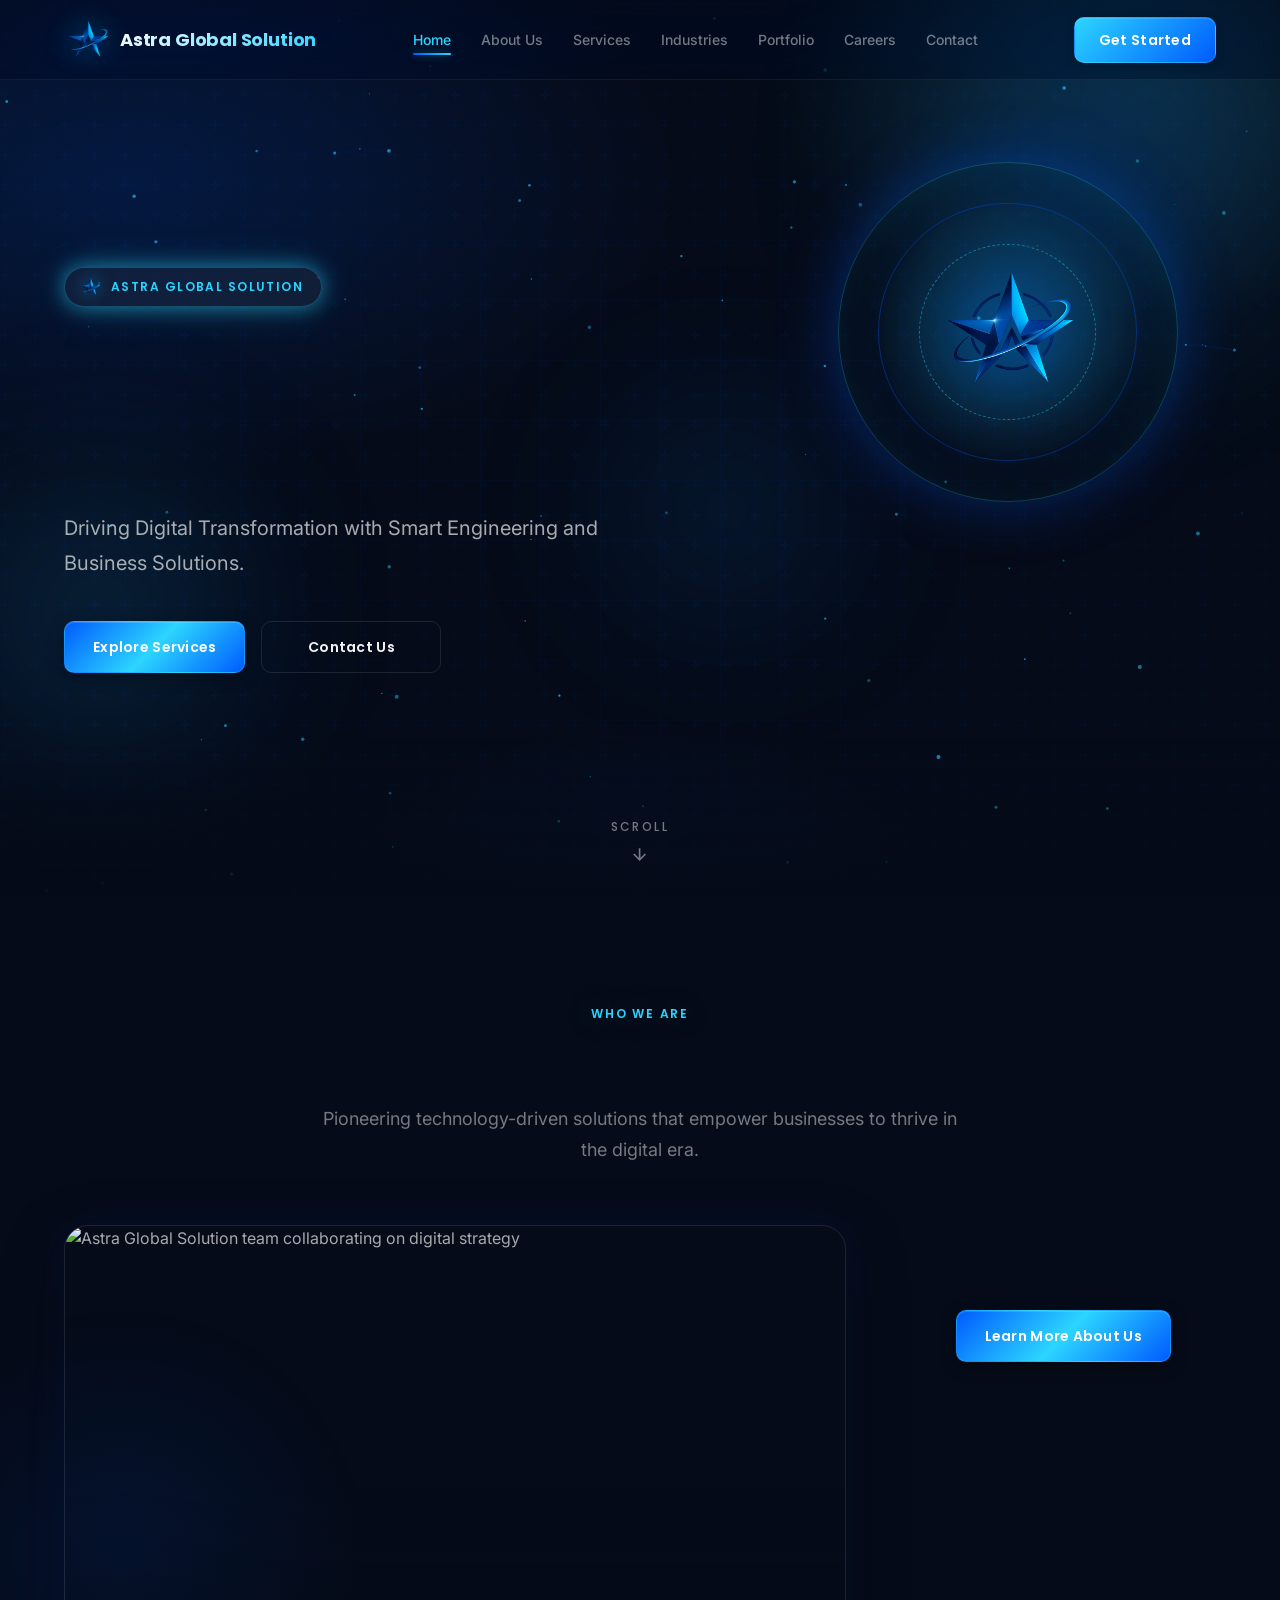
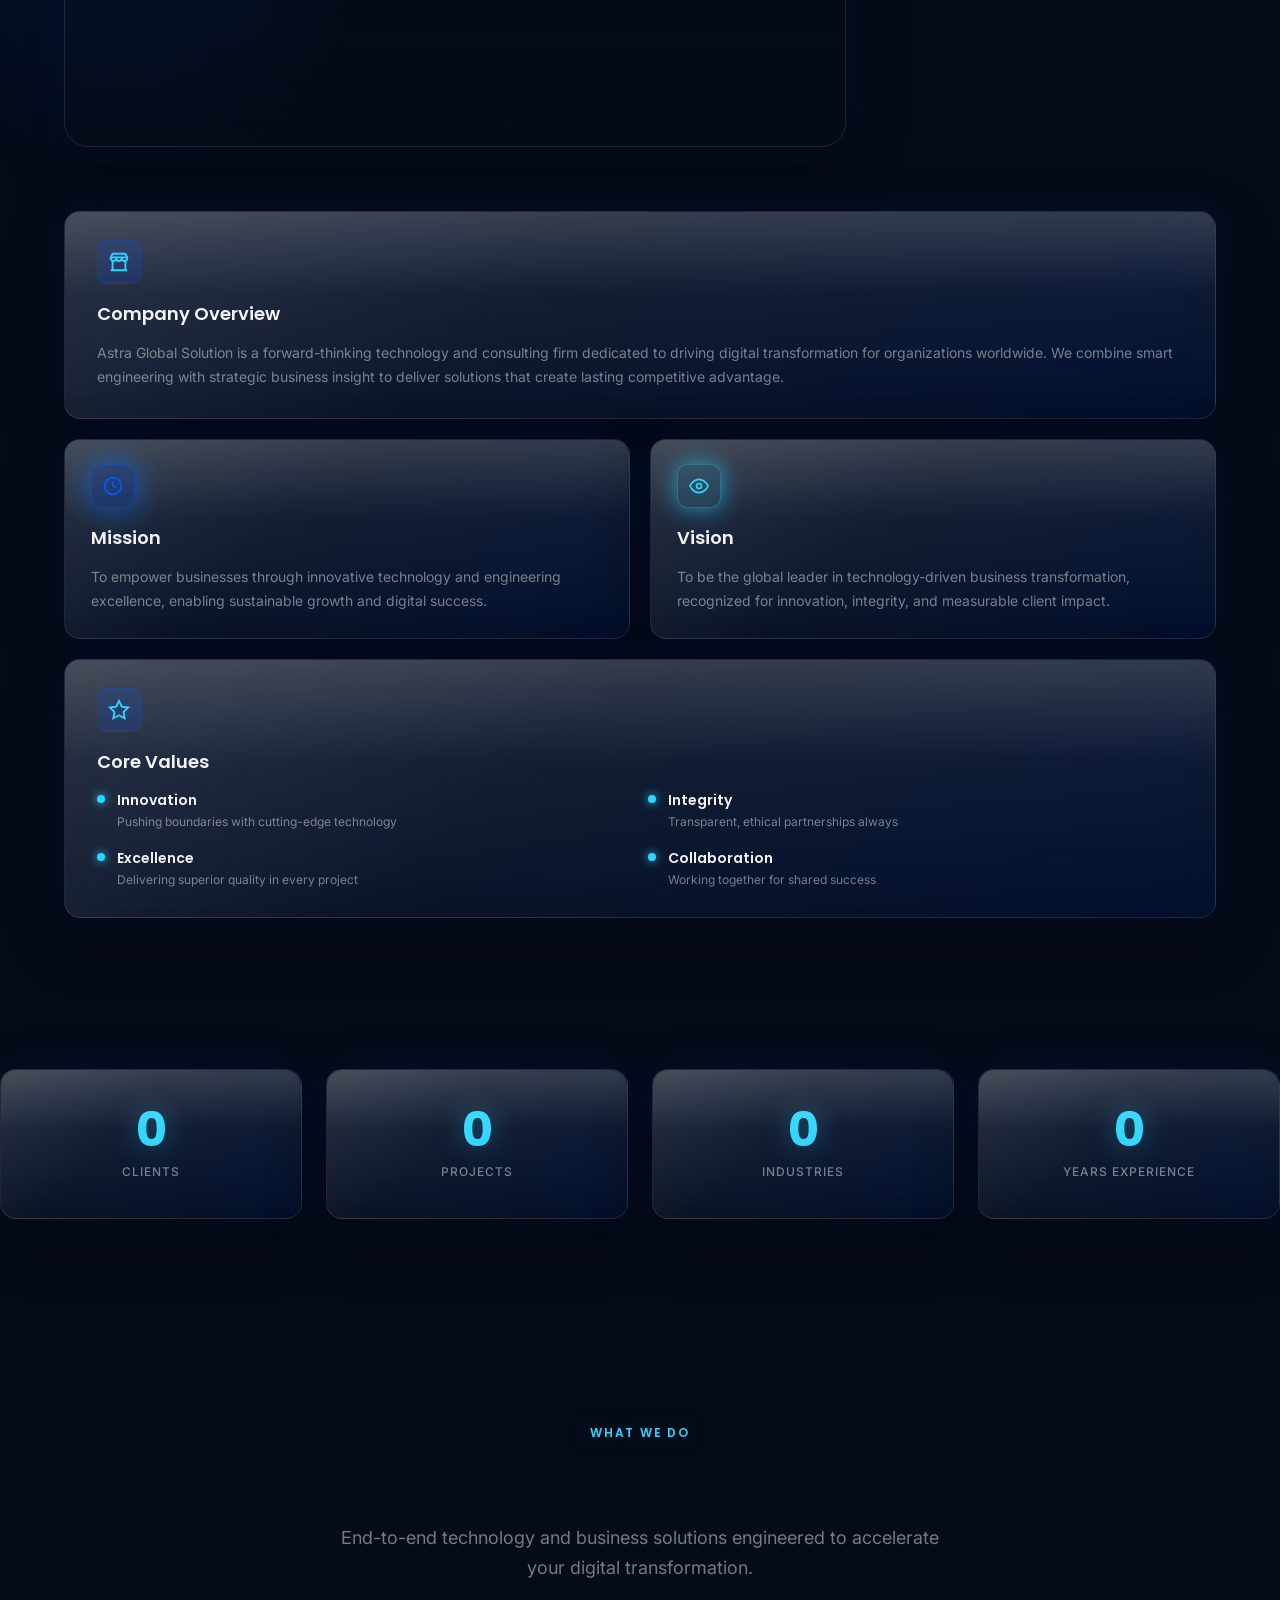
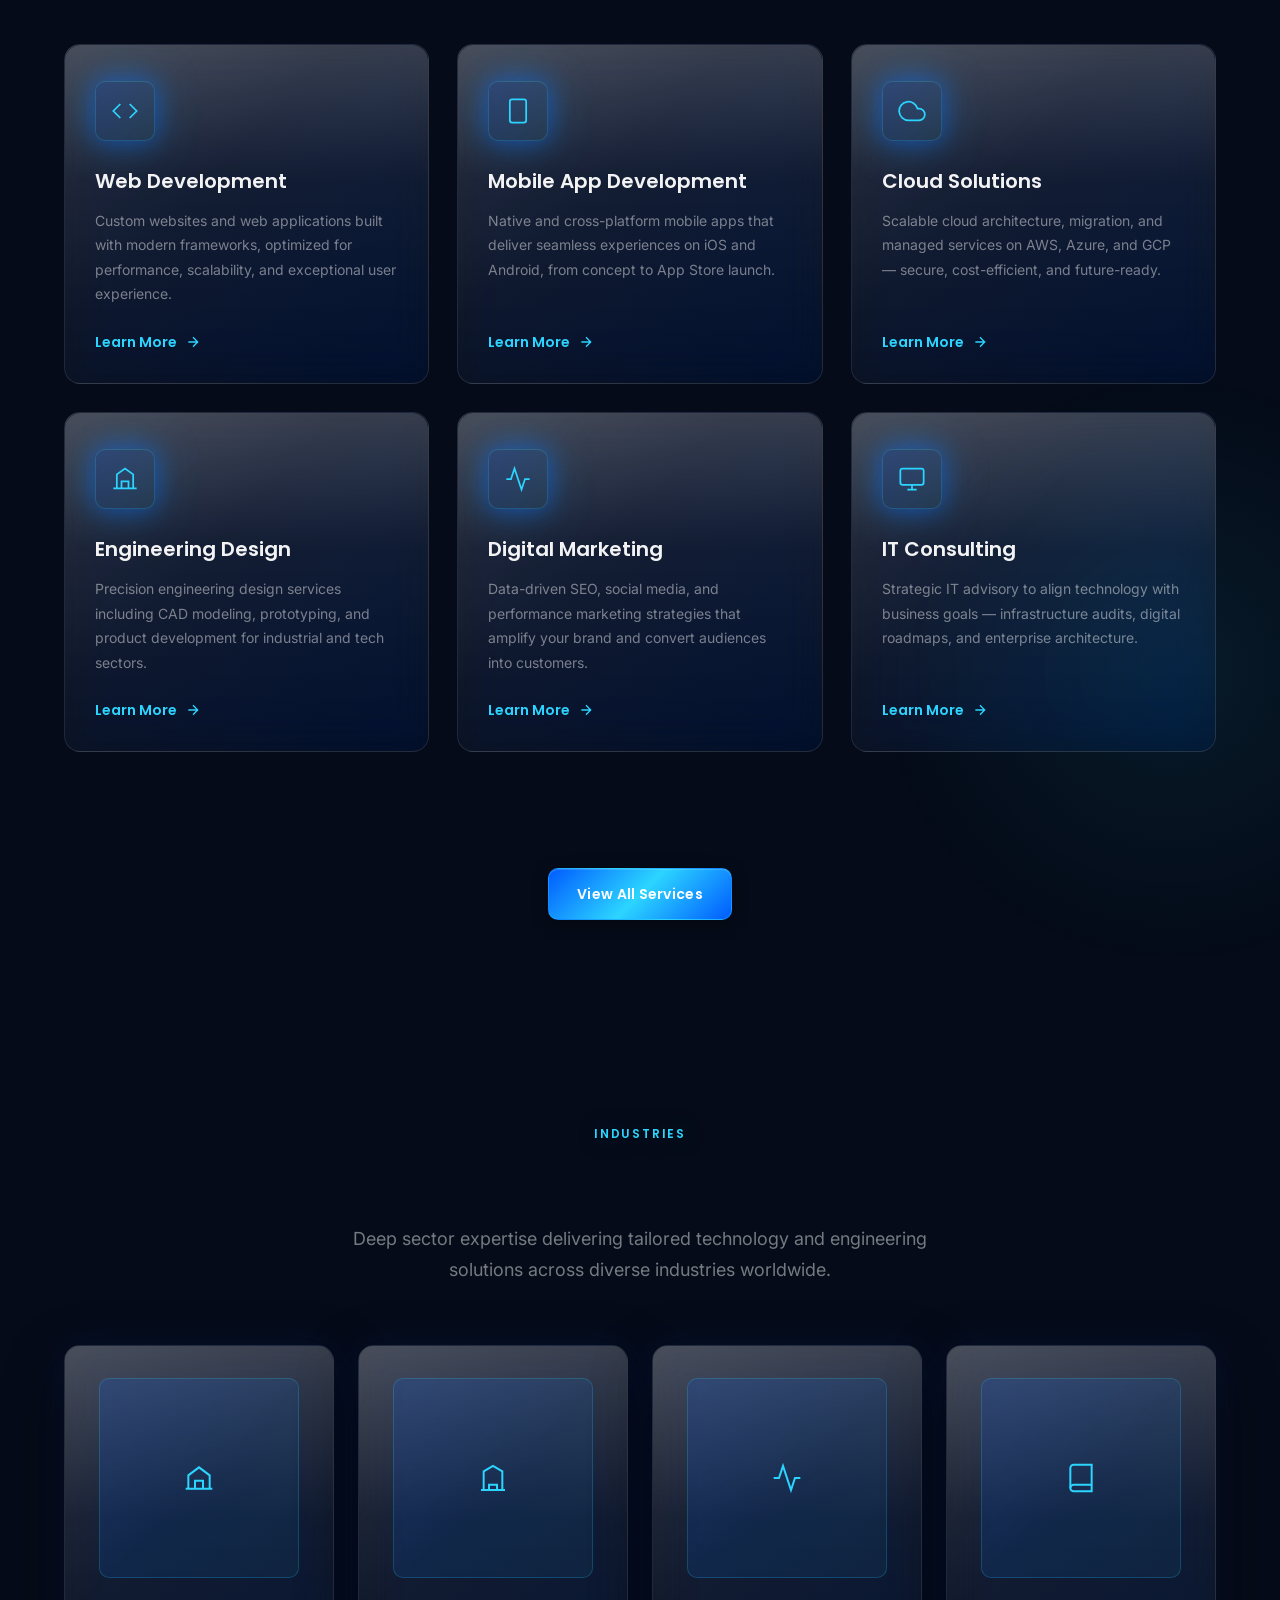
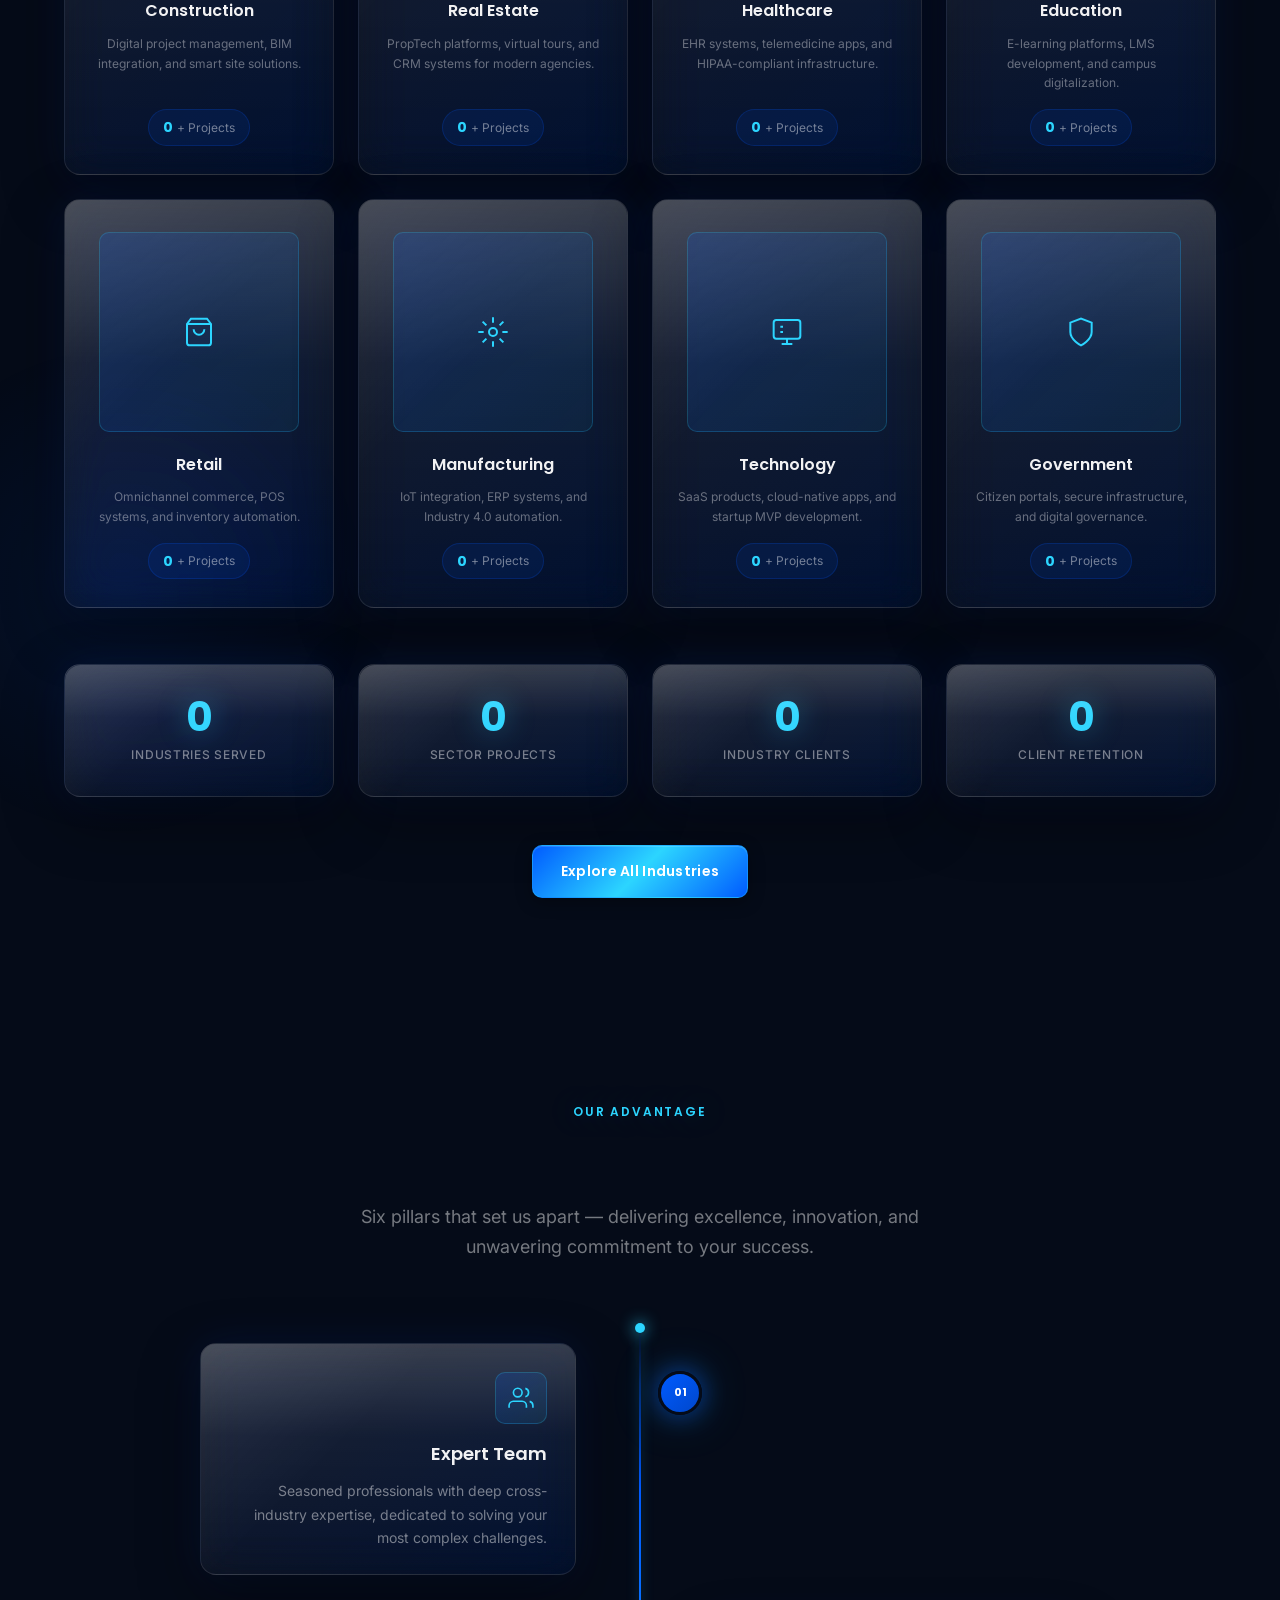
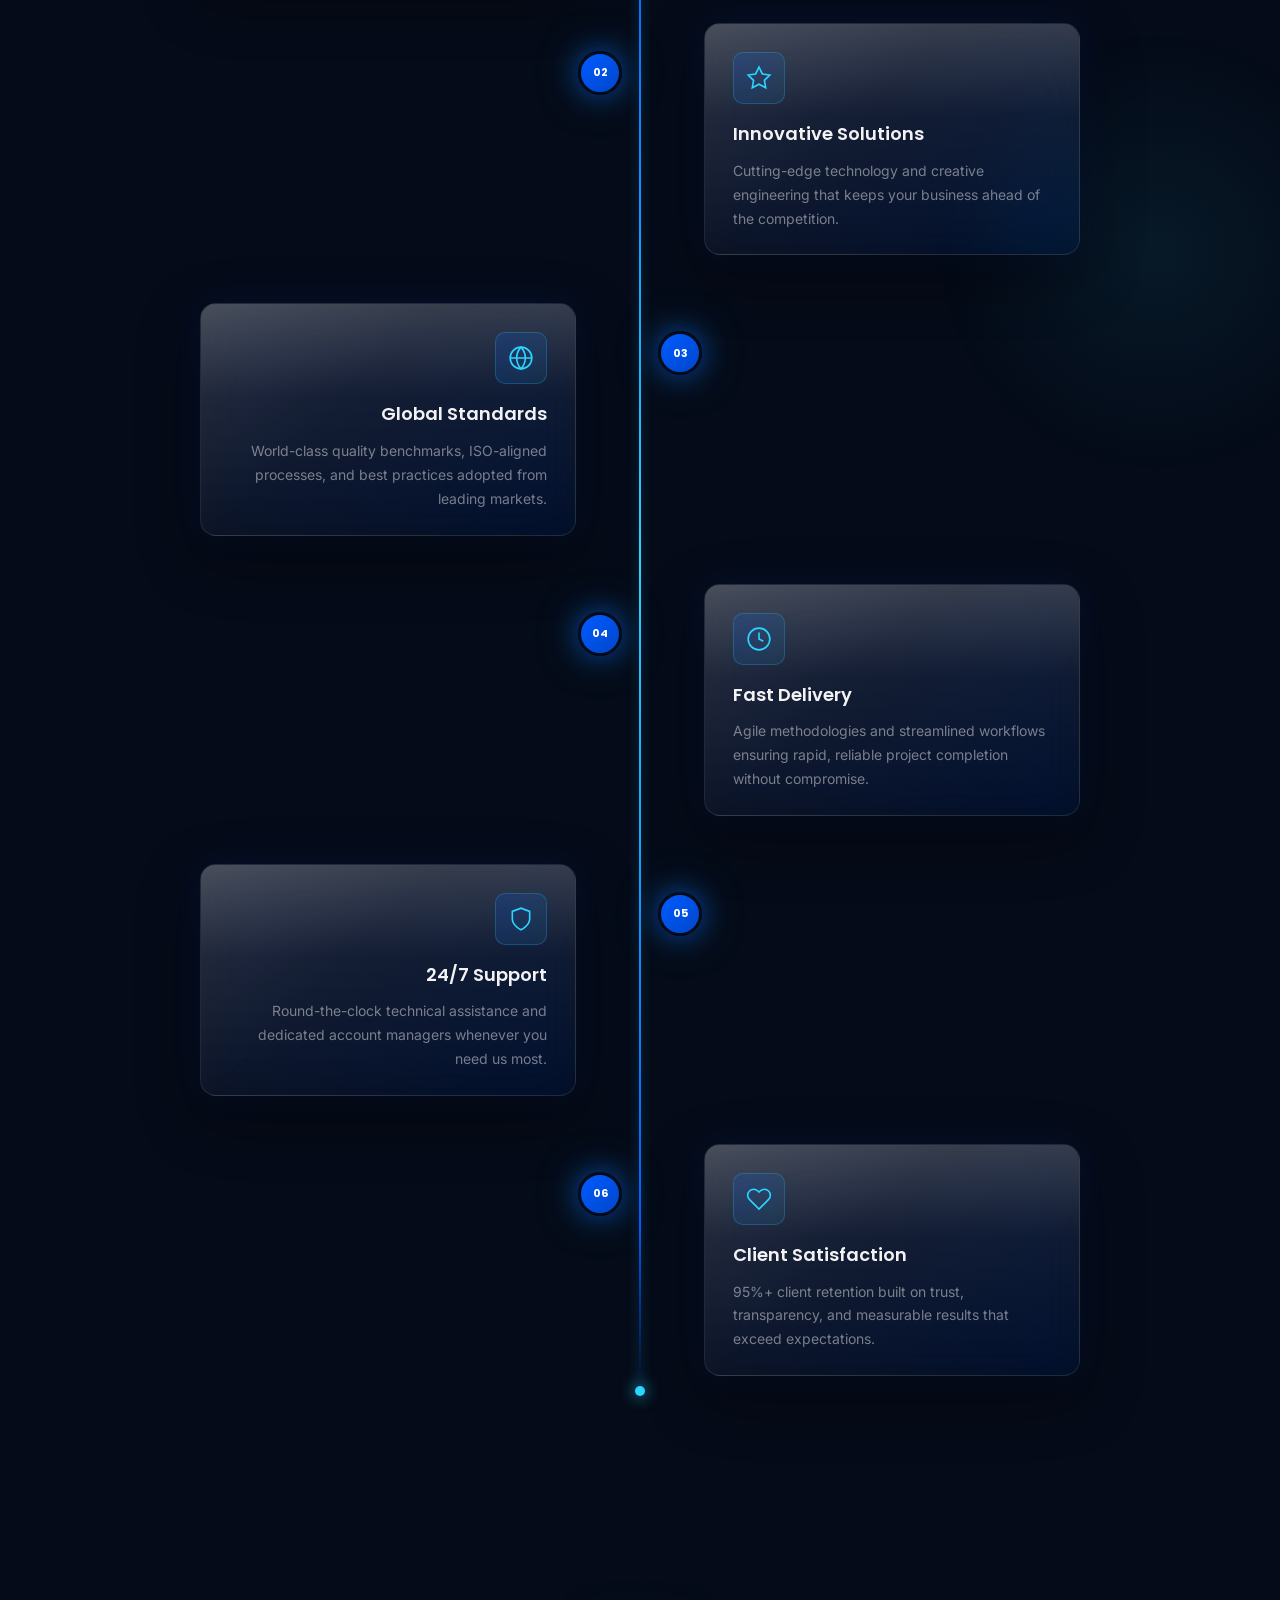
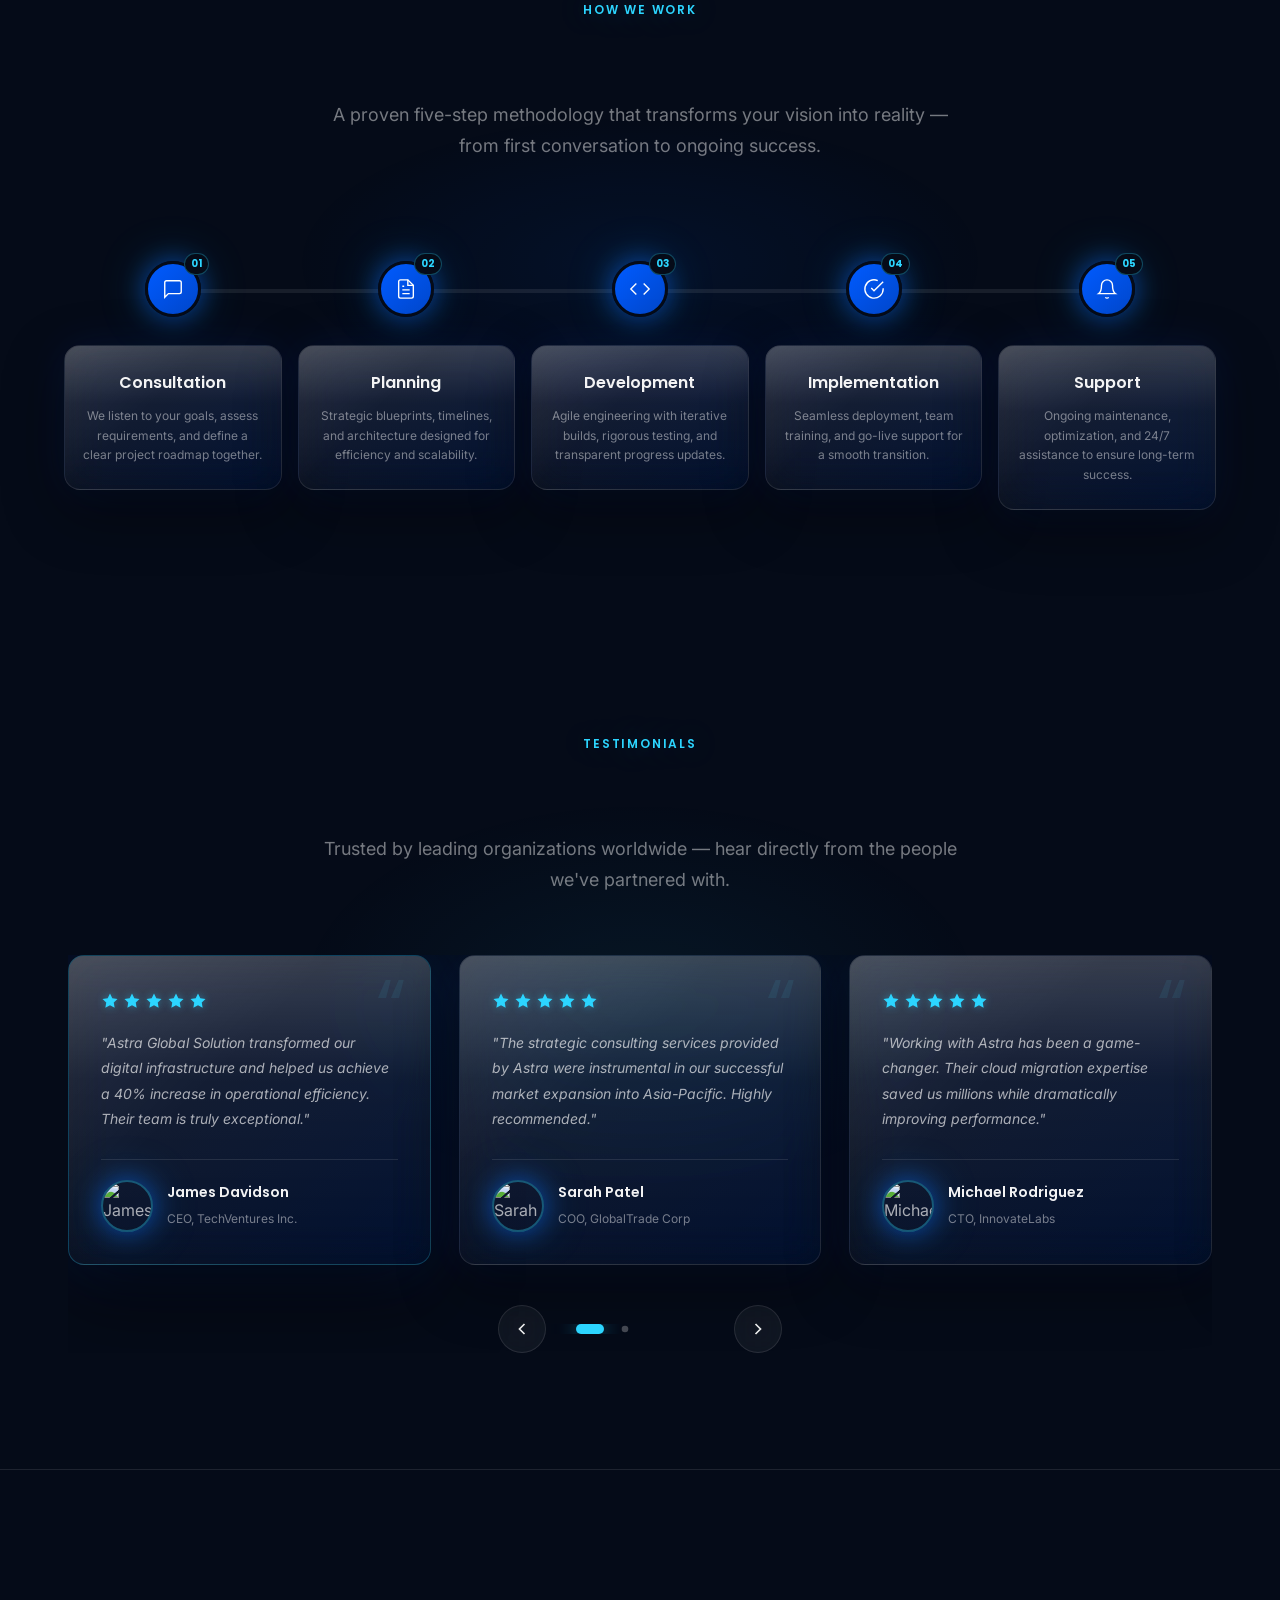
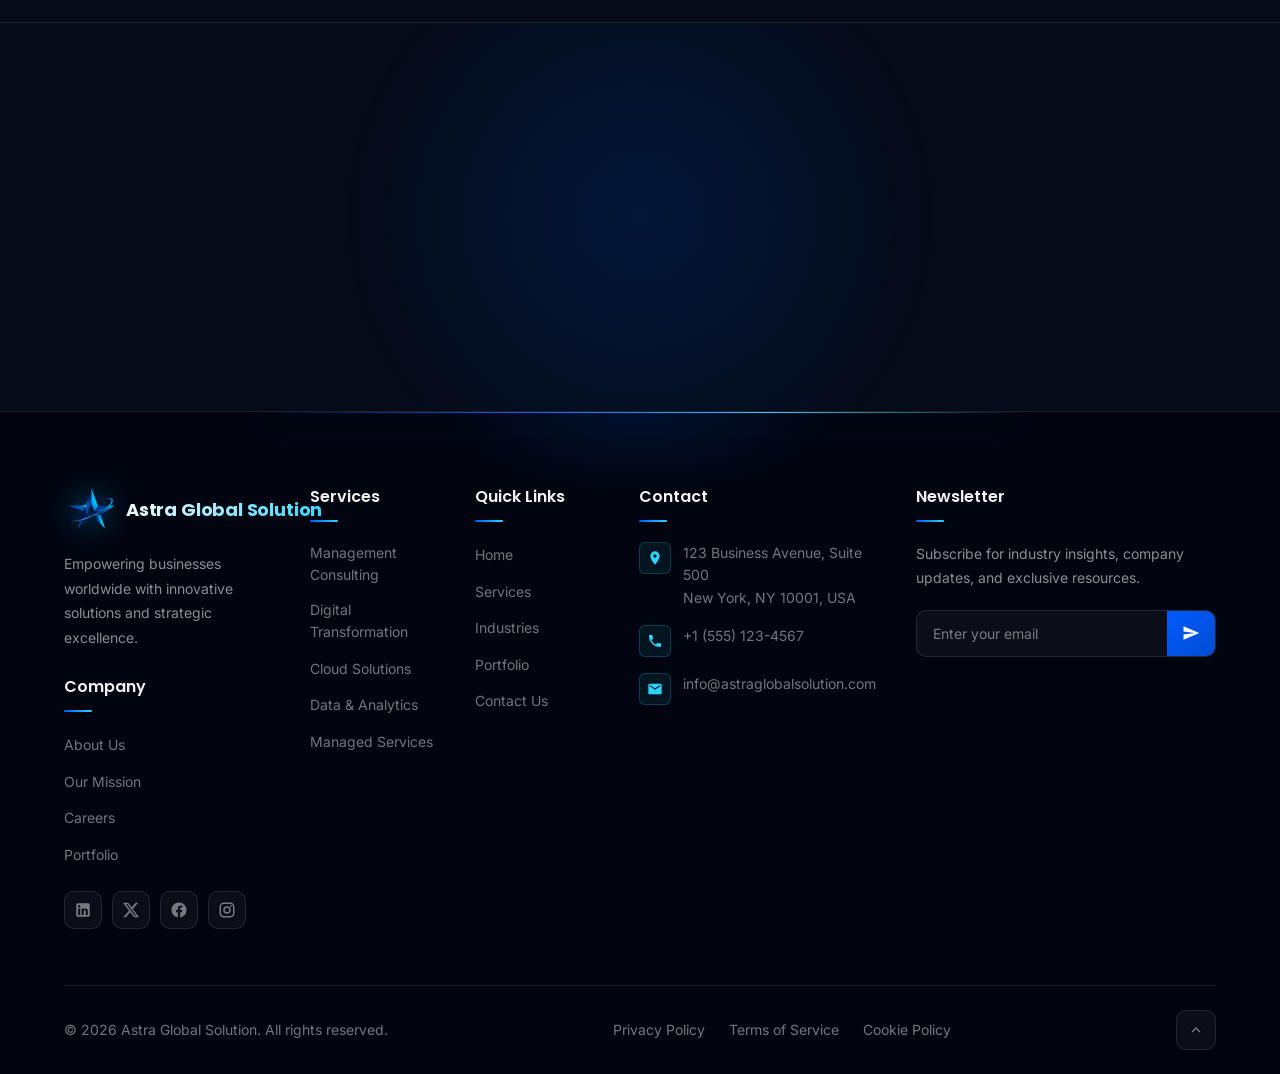
==== index.html @ 672e1c53 "commit" ====
<!DOCTYPE html>
<html lang="en">
<head>
  <meta charset="UTF-8">
  <meta name="viewport" content="width=device-width, initial-scale=1.0">
  <meta http-equiv="X-UA-Compatible" content="IE=edge">

  <title>Business Consulting &amp; Digital Transformation | Astra Global Solution</title>
  <meta name="description" content="Astra Global Solution delivers strategic consulting, digital transformation, cloud solutions, and engineering services to help businesses innovate and grow globally.">
  <meta name="keywords" content="business consulting, digital transformation, cloud solutions, global consulting, technology innovation, Astra Global Solution">
  <meta name="author" content="Astra Global Solution">
  <meta name="robots" content="index, follow">
  <meta name="theme-color" content="#050B18">
  <link rel="icon" href="assets/logo/astra-logo.png" type="image/png" sizes="512x512">
  <link rel="apple-touch-icon" href="assets/logo/astra-logo.png">
  <link rel="canonical" href="https://www.astraglobalsolution.com/">
  <link rel="sitemap" type="application/xml" title="Sitemap" href="sitemap.xml">

  <meta property="og:type" content="website">
  <meta property="og:site_name" content="Astra Global Solution">
  <meta property="og:title" content="Business Consulting &amp; Digital Transformation | Astra Global Solution">
  <meta property="og:description" content="Empowering businesses worldwide with innovative consulting, digital transformation, and strategic excellence.">
  <meta property="og:url" content="https://www.astraglobalsolution.com/">
  <meta property="og:image" content="https://images.unsplash.com/photo-1600880292203-757bb62b4baf?w=1200&amp;h=630&amp;fit=crop&amp;auto=format&amp;q=80">
  <meta property="og:image:width" content="1200">
  <meta property="og:image:height" content="630">
  <meta property="og:locale" content="en_US">

  <meta name="twitter:card" content="summary_large_image">
  <meta name="twitter:site" content="@AstraGlobal">
  <meta name="twitter:title" content="Business Consulting &amp; Digital Transformation | Astra Global Solution">
  <meta name="twitter:description" content="Empowering businesses worldwide with innovative consulting, digital transformation, and strategic excellence.">
  <meta name="twitter:image" content="https://images.unsplash.com/photo-1600880292203-757bb62b4baf?w=1200&amp;h=630&amp;fit=crop&amp;auto=format&amp;q=80">

  <script type="application/ld+json">
  {
    "@context": "https://schema.org",
    "@graph": [
      {
        "@type": "Organization",
        "@id": "https://www.astraglobalsolution.com/#organization",
        "name": "Astra Global Solution",
        "url": "https://www.astraglobalsolution.com/",
        "logo": "https://www.astraglobalsolution.com/assets/logo/astra-logo.png",
        "description": "Global consulting firm specializing in digital transformation, cloud solutions, and strategic business innovation.",
        "email": "info@astraglobalsolution.com",
        "telephone": "+1-555-123-4567",
        "address": {
          "@type": "PostalAddress",
          "streetAddress": "123 Business Avenue, Suite 500",
          "addressLocality": "New York",
          "addressRegion": "NY",
          "postalCode": "10001",
          "addressCountry": "US"
        },
        "sameAs": [
          "https://www.linkedin.com/company/astra-global-solution",
          "https://twitter.com/AstraGlobal",
          "https://www.facebook.com/astraglobalsolution"
        ]
      },
      {
        "@type": "WebSite",
        "@id": "https://www.astraglobalsolution.com/#website",
        "url": "https://www.astraglobalsolution.com/",
        "name": "Astra Global Solution",
        "publisher": { "@id": "https://www.astraglobalsolution.com/#organization" },
        "potentialAction": {
          "@type": "SearchAction",
          "target": "https://www.astraglobalsolution.com/portfolio?q={search_term_string}",
          "query-input": "required name=search_term_string"
        }
      },
      {
        "@type": "ProfessionalService",
        "name": "Astra Global Solution",
        "url": "https://www.astraglobalsolution.com/",
        "image": "https://images.unsplash.com/photo-1600880292203-757bb62b4baf?w=1200&h=630&fit=crop&auto=format&q=80",
        "description": "Strategic consulting, digital transformation, cloud architecture, and managed services for enterprise clients.",
        "priceRange": "$$$",
        "areaServed": "Worldwide"
      }
    ]
  }
  </script>

  <link rel="stylesheet" href="css/style.css">
  <link rel="stylesheet" href="css/home.css">
  <link rel="stylesheet" href="css/portfolio.css">
  <link rel="stylesheet" href="css/responsive.css">
  <link href="https://unpkg.com/aos@2.3.4/dist/aos.css" rel="stylesheet">
  <link rel="stylesheet" href="https://cdn.jsdelivr.net/npm/swiper@11/swiper-bundle.min.css">
</head>
<body class="is-loading">

  <div id="pageLoader" class="page-loader" aria-live="polite" aria-label="Loading Astra Global Solution">
    <div class="page-loader-inner">
    </div>
  </div>

  <div id="navbar-placeholder"></div>

  <main>
    <!-- Futuristic Hero -->
    <section class="hero" id="hero">
      <canvas class="hero-particles" id="heroParticles" aria-hidden="true"></canvas>

      <div class="hero-glow hero-glow--1" aria-hidden="true"></div>
      <div class="hero-glow hero-glow--2" aria-hidden="true"></div>
      <div class="hero-glow hero-glow--3" aria-hidden="true"></div>

      <div class="hero-grid" aria-hidden="true"></div>

      <div class="hero-logo-glow" aria-hidden="true">
        <div class="hero-logo-glow-ring hero-logo-glow-ring--1"></div>
        <div class="hero-logo-glow-ring hero-logo-glow-ring--2"></div>
        <div class="hero-logo-glow-ring hero-logo-glow-ring--3"></div>
        <img src="assets/logo/astra-logo.png" alt="Astra Global Solution" class="hero-logo-mark" width="140" height="140">
      </div>

      <div class="container hero-inner">
        <div class="hero-content">
          <span class="hero-badge">
            <img src="assets/logo/astra-logo.png" alt="" width="22" height="22" class="hero-badge-logo">
            Astra Global Solution
          </span>
          <h1 class="hero-title">
            <span class="hero-title-line">Empowering Businesses</span>
            <span class="hero-title-line gradient-text">TechnologyInnovation</span>
          </h1>
          <p class="hero-subtitle">
            Driving Digital Transformation with Smart Engineering and Business Solutions.
          </p>
          <div class="hero-buttons">
            <a href="services.html" class="btn btn-primary hero-btn">Explore Services</a>
            <a href="contact.html" class="btn btn-outline hero-btn">Contact Us</a>
          </div>
        </div>
      </div>

      <a href="#about" class="hero-scroll" aria-label="Scroll to explore">
        <span class="hero-scroll-text">Scroll</span>
        <span class="hero-scroll-icon">
          <svg width="20" height="20" viewBox="0 0 24 24" fill="none" stroke="currentColor" stroke-width="2">
            <path d="M12 5v14M5 12l7 7 7-7"/>
          </svg>
        </span>
      </a>
    </section>

    <!-- About Astra Global Solution -->
    <section class="section about-astra" id="about">
      <div class="container">
        <div class="section-header" data-aos="fade-up">
          <span class="section-label">Who We Are</span>
          <h2 class="section-title">About Astra Global Solution</h2>
          <p class="section-subtitle">Pioneering technology-driven solutions that empower businesses to thrive in the digital era.</p>
        </div>

        <div class="about-astra-grid">
          <!-- Left: Company Image -->
          <div class="about-astra-media" data-aos="fade-right" data-aos-duration="900">
            <div class="about-astra-image-wrap">
              <img src="https://images.unsplash.com/photo-1600880292203-757bb62b4baf?w=800&amp;h=533&amp;fit=crop&amp;auto=format&amp;q=80" alt="Astra Global Solution team collaborating on digital strategy" width="800" height="533" fetchpriority="high" decoding="async">
              <div class="about-astra-image-glow" aria-hidden="true"></div>
            </div>
            
            </div>

            <div class="about-learn">
                          <a href="about.html" class="btn btn-primary about-cta" data-aos="fade-up" data-aos-delay="500">Learn More About Us</a>

            </div>
          </div>

          <!-- Right: Content -->
          <div class="about-astra-content">
            <!-- Company Overview -->
            <article class="about-glass-card" data-aos="fade-up" data-aos-delay="100">
              <div class="about-card-icon">
                <svg width="22" height="22" viewBox="0 0 24 24" fill="none" stroke="currentColor" stroke-width="2"><path d="M3 21h18M3 7v1a3 3 0 0 0 6 0V7m0 1a3 3 0 0 0 6 0V7m0 1a3 3 0 0 0 6 0V7H3l2-4h14l2 4M5 21V10.85M19 21V10.85"/></svg>
              </div>
              <h3>Company Overview</h3>
              <p>Astra Global Solution is a forward-thinking technology and consulting firm dedicated to driving digital transformation for organizations worldwide. We combine smart engineering with strategic business insight to deliver solutions that create lasting competitive advantage.</p>
            </article>

            <!-- Mission & Vision -->
            <div class="about-mv-row">
              <article class="about-glass-card about-glass-card--compact" data-aos="fade-up" data-aos-delay="200">
                <div class="about-card-icon about-card-icon--primary">
                  <svg width="20" height="20" viewBox="0 0 24 24" fill="none" stroke="currentColor" stroke-width="2"><circle cx="12" cy="12" r="10"/><path d="M12 6v6l4 2"/></svg>
                </div>
                <h3>Mission</h3>
                <p>To empower businesses through innovative technology and engineering excellence, enabling sustainable growth and digital success.</p>
              </article>
              <article class="about-glass-card about-glass-card--compact" data-aos="fade-up" data-aos-delay="300">
                <div class="about-card-icon about-card-icon--secondary">
                  <svg width="20" height="20" viewBox="0 0 24 24" fill="none" stroke="currentColor" stroke-width="2"><path d="M1 12s4-8 11-8 11 8 11 8-4 8-11 8-11-8-11-8z"/><circle cx="12" cy="12" r="3"/></svg>
                </div>
                <h3>Vision</h3>
                <p>To be the global leader in technology-driven business transformation, recognized for innovation, integrity, and measurable client impact.</p>
              </article>
            </div>

            <!-- Core Values -->
            <article class="about-glass-card" data-aos="fade-up" data-aos-delay="400">
              <div class="about-card-icon">
                <svg width="22" height="22" viewBox="0 0 24 24" fill="none" stroke="currentColor" stroke-width="2"><path d="M12 2l3.09 6.26L22 9.27l-5 4.87 1.18 6.88L12 17.77l-6.18 3.25L7 14.14 2 9.27l6.91-1.01L12 2z"/></svg>
              </div>
              <h3>Core Values</h3>
              <div class="about-values-grid">
                <div class="about-value-item">
                  <span class="about-value-dot"></span>
                  <div>
                    <strong>Innovation</strong>
                    <p>Pushing boundaries with cutting-edge technology</p>
                  </div>
                </div>
                <div class="about-value-item">
                  <span class="about-value-dot"></span>
                  <div>
                    <strong>Integrity</strong>
                    <p>Transparent, ethical partnerships always</p>
                  </div>
                </div>
                <div class="about-value-item">
                  <span class="about-value-dot"></span>
                  <div>
                    <strong>Excellence</strong>
                    <p>Delivering superior quality in every project</p>
                  </div>
                </div>
                <div class="about-value-item">
                  <span class="about-value-dot"></span>
                  <div>
                    <strong>Collaboration</strong>
                    <p>Working together for shared success</p>
                  </div>
                </div>
              </div>
            </article>
          </div>
        </div>

        <!-- Counter Statistics -->
        <div class="about-stats" data-aos="fade-up" data-aos-delay="200">
          <div class="about-stat-card glass-card">
            <div class="stat-number" data-target="50" data-suffix="+">0</div>
            <div class="stat-label">Clients</div>
          </div>
          <div class="about-stat-card glass-card">
            <div class="stat-number" data-target="100" data-suffix="+">0</div>
            <div class="stat-label">Projects</div>
          </div>
          <div class="about-stat-card glass-card">
            <div class="stat-number" data-target="10" data-suffix="+">0</div>
            <div class="stat-label">Industries</div>
          </div>
          <div class="about-stat-card glass-card">
            <div class="stat-number" data-target="5" data-suffix="+">0</div>
            <div class="stat-label">Years Experience</div>
          </div>
        </div>
      </div>
    </section>

    <!-- Premium Services -->
    <section class="section services-showcase" id="services">
      <div class="container">
        <div class="section-header" data-aos="fade-up">
          <span class="section-label">What We Do</span>
          <h2 class="section-title">Premium Services</h2>
          <p class="section-subtitle">End-to-end technology and business solutions engineered to accelerate your digital transformation.</p>
        </div>

        <div class="services-showcase-grid">
          <article class="svc-card" data-aos="fade-up" data-aos-delay="0">
            <div class="svc-card-inner">
              <div class="svc-card-glow" aria-hidden="true"></div>
              <div class="svc-icon">
                <svg width="28" height="28" viewBox="0 0 24 24" fill="none" stroke="currentColor" stroke-width="1.5"><path d="M16 18l6-6-6-6M8 6l-6 6 6 6"/></svg>
              </div>
              <h3 class="svc-title">Web Development</h3>
              <p class="svc-desc">Custom websites and web applications built with modern frameworks, optimized for performance, scalability, and exceptional user experience.</p>
              <a href="services.html" class="svc-link">Learn More <svg width="16" height="16" viewBox="0 0 24 24" fill="none" stroke="currentColor" stroke-width="2"><path d="M5 12h14M12 5l7 7-7 7"/></svg></a>
            </div>
          </article>

          <article class="svc-card" data-aos="fade-up" data-aos-delay="100">
            <div class="svc-card-inner">
              <div class="svc-card-glow" aria-hidden="true"></div>
              <div class="svc-icon">
                <svg width="28" height="28" viewBox="0 0 24 24" fill="none" stroke="currentColor" stroke-width="1.5"><rect x="5" y="2" width="14" height="20" rx="2"/><path d="M12 18h.01"/></svg>
              </div>
              <h3 class="svc-title">Mobile App Development</h3>
              <p class="svc-desc">Native and cross-platform mobile apps that deliver seamless experiences on iOS and Android, from concept to App Store launch.</p>
              <a href="services.html" class="svc-link">Learn More <svg width="16" height="16" viewBox="0 0 24 24" fill="none" stroke="currentColor" stroke-width="2"><path d="M5 12h14M12 5l7 7-7 7"/></svg></a>
            </div>
          </article>

          <article class="svc-card" data-aos="fade-up" data-aos-delay="200">
            <div class="svc-card-inner">
              <div class="svc-card-glow" aria-hidden="true"></div>
              <div class="svc-icon">
                <svg width="28" height="28" viewBox="0 0 24 24" fill="none" stroke="currentColor" stroke-width="1.5"><path d="M18 10h-1.26A8 8 0 1 0 9 20h9a5 5 0 0 0 0-10z"/></svg>
              </div>
              <h3 class="svc-title">Cloud Solutions</h3>
              <p class="svc-desc">Scalable cloud architecture, migration, and managed services on AWS, Azure, and GCP — secure, cost-efficient, and future-ready.</p>
              <a href="services.html" class="svc-link">Learn More <svg width="16" height="16" viewBox="0 0 24 24" fill="none" stroke="currentColor" stroke-width="2"><path d="M5 12h14M12 5l7 7-7 7"/></svg></a>
            </div>
          </article>

          <article class="svc-card" data-aos="fade-up" data-aos-delay="100">
            <div class="svc-card-inner">
              <div class="svc-card-glow" aria-hidden="true"></div>
              <div class="svc-icon">
                <svg width="28" height="28" viewBox="0 0 24 24" fill="none" stroke="currentColor" stroke-width="1.5"><path d="M2 20h20M5 20V8l7-5 7 5v12M9 20v-6h6v6"/></svg>
              </div>
              <h3 class="svc-title">Engineering Design</h3>
              <p class="svc-desc">Precision engineering design services including CAD modeling, prototyping, and product development for industrial and tech sectors.</p>
              <a href="services.html" class="svc-link">Learn More <svg width="16" height="16" viewBox="0 0 24 24" fill="none" stroke="currentColor" stroke-width="2"><path d="M5 12h14M12 5l7 7-7 7"/></svg></a>
            </div>
          </article>

          <article class="svc-card" data-aos="fade-up" data-aos-delay="200">
            <div class="svc-card-inner">
              <div class="svc-card-glow" aria-hidden="true"></div>
              <div class="svc-icon">
                <svg width="28" height="28" viewBox="0 0 24 24" fill="none" stroke="currentColor" stroke-width="1.5"><path d="M22 12h-4l-3 9L9 3l-3 9H2"/></svg>
              </div>
              <h3 class="svc-title">Digital Marketing</h3>
              <p class="svc-desc">Data-driven SEO, social media, and performance marketing strategies that amplify your brand and convert audiences into customers.</p>
              <a href="services.html" class="svc-link">Learn More <svg width="16" height="16" viewBox="0 0 24 24" fill="none" stroke="currentColor" stroke-width="2"><path d="M5 12h14M12 5l7 7-7 7"/></svg></a>
            </div>
          </article>

          <article class="svc-card" data-aos="fade-up" data-aos-delay="300">
            <div class="svc-card-inner">
              <div class="svc-card-glow" aria-hidden="true"></div>
              <div class="svc-icon">
                <svg width="28" height="28" viewBox="0 0 24 24" fill="none" stroke="currentColor" stroke-width="1.5"><rect x="2" y="3" width="20" height="14" rx="2"/><path d="M8 21h8M12 17v4"/></svg>
              </div>
              <h3 class="svc-title">IT Consulting</h3>
              <p class="svc-desc">Strategic IT advisory to align technology with business goals — infrastructure audits, digital roadmaps, and enterprise architecture.</p>
              <a href="services.html" class="svc-link">Learn More <svg width="16" height="16" viewBox="0 0 24 24" fill="none" stroke="currentColor" stroke-width="2"><path d="M5 12h14M12 5l7 7-7 7"/></svg></a>
            </div>
          </article>
        </div>

        <div class="services-showcase-cta" data-aos="fade-up">
          <a href="services.html" class="btn btn-primary">View All Services</a>
        </div>
      </div>
    </section>

    <!-- Industries We Serve -->
    <section class="section industries-showcase" id="industries">
      <div class="container">
        <div class="section-header" data-aos="fade-up">
          <span class="section-label">Industries</span>
          <h2 class="section-title">Industries We Serve</h2>
          <p class="section-subtitle">Deep sector expertise delivering tailored technology and engineering solutions across diverse industries worldwide.</p>
        </div>

        <div class="industries-showcase-grid">
          <article class="ind-card" data-aos="zoom-in" data-aos-delay="0">
            <div class="ind-card-inner">
              <div class="ind-icon-wrap">
                <svg class="ind-icon" width="32" height="32" viewBox="0 0 24 24" fill="none" stroke="currentColor" stroke-width="1.5"><path d="M2 20h20M4 20V10l8-6 8 6v10M9 20v-6h6v6"/></svg>
              </div>
              <h3 class="ind-title">Construction</h3>
              <p class="ind-desc">Digital project management, BIM integration, and smart site solutions.</p>
              <span class="ind-stat"><strong data-count="45">0</strong>+ Projects</span>
            </div>
          </article>

          <article class="ind-card" data-aos="zoom-in" data-aos-delay="50">
            <div class="ind-card-inner">
              <div class="ind-icon-wrap">
                <svg class="ind-icon" width="32" height="32" viewBox="0 0 24 24" fill="none" stroke="currentColor" stroke-width="1.5"><path d="M3 21h18M5 21V7l7-4 7 4v14M9 21v-4h6v4"/></svg>
              </div>
              <h3 class="ind-title">Real Estate</h3>
              <p class="ind-desc">PropTech platforms, virtual tours, and CRM systems for modern agencies.</p>
              <span class="ind-stat"><strong data-count="38">0</strong>+ Projects</span>
            </div>
          </article>

          <article class="ind-card" data-aos="zoom-in" data-aos-delay="100">
            <div class="ind-card-inner">
              <div class="ind-icon-wrap">
                <svg class="ind-icon" width="32" height="32" viewBox="0 0 24 24" fill="none" stroke="currentColor" stroke-width="1.5"><path d="M22 12h-4l-3 9L9 3l-3 9H2"/></svg>
              </div>
              <h3 class="ind-title">Healthcare</h3>
              <p class="ind-desc">EHR systems, telemedicine apps, and HIPAA-compliant infrastructure.</p>
              <span class="ind-stat"><strong data-count="52">0</strong>+ Projects</span>
            </div>
          </article>

          <article class="ind-card" data-aos="zoom-in" data-aos-delay="150">
            <div class="ind-card-inner">
              <div class="ind-icon-wrap">
                <svg class="ind-icon" width="32" height="32" viewBox="0 0 24 24" fill="none" stroke="currentColor" stroke-width="1.5"><path d="M4 19.5A2.5 2.5 0 0 1 6.5 17H20"/><path d="M6.5 2H20v20H6.5A2.5 2.5 0 0 1 4 19.5v-15A2.5 2.5 0 0 1 6.5 2z"/></svg>
              </div>
              <h3 class="ind-title">Education</h3>
              <p class="ind-desc">E-learning platforms, LMS development, and campus digitalization.</p>
              <span class="ind-stat"><strong data-count="30">0</strong>+ Projects</span>
            </div>
          </article>

          <article class="ind-card" data-aos="zoom-in" data-aos-delay="0">
            <div class="ind-card-inner">
              <div class="ind-icon-wrap">
                <svg class="ind-icon" width="32" height="32" viewBox="0 0 24 24" fill="none" stroke="currentColor" stroke-width="1.5"><path d="M6 2L3 6v14a2 2 0 0 0 2 2h14a2 2 0 0 0 2-2V6l-3-4z"/><path d="M3 6h18M16 10a4 4 0 0 1-8 0"/></svg>
              </div>
              <h3 class="ind-title">Retail</h3>
              <p class="ind-desc">Omnichannel commerce, POS systems, and inventory automation.</p>
              <span class="ind-stat"><strong data-count="41">0</strong>+ Projects</span>
            </div>
          </article>

          <article class="ind-card" data-aos="zoom-in" data-aos-delay="50">
            <div class="ind-card-inner">
              <div class="ind-icon-wrap">
                <svg class="ind-icon" width="32" height="32" viewBox="0 0 24 24" fill="none" stroke="currentColor" stroke-width="1.5"><circle cx="12" cy="12" r="3"/><path d="M12 1v4M12 19v4M4.22 4.22l2.83 2.83M16.95 16.95l2.83 2.83M1 12h4M19 12h4M4.22 19.78l2.83-2.83M16.95 7.05l2.83-2.83"/></svg>
              </div>
              <h3 class="ind-title">Manufacturing</h3>
              <p class="ind-desc">IoT integration, ERP systems, and Industry 4.0 automation.</p>
              <span class="ind-stat"><strong data-count="35">0</strong>+ Projects</span>
            </div>
          </article>

          <article class="ind-card" data-aos="zoom-in" data-aos-delay="100">
            <div class="ind-card-inner">
              <div class="ind-icon-wrap">
                <svg class="ind-icon" width="32" height="32" viewBox="0 0 24 24" fill="none" stroke="currentColor" stroke-width="1.5"><rect x="2" y="3" width="20" height="14" rx="2"/><path d="M8 21h8M12 17v4M7 8h2M7 12h2"/></svg>
              </div>
              <h3 class="ind-title">Technology</h3>
              <p class="ind-desc">SaaS products, cloud-native apps, and startup MVP development.</p>
              <span class="ind-stat"><strong data-count="60">0</strong>+ Projects</span>
            </div>
          </article>

          <article class="ind-card" data-aos="zoom-in" data-aos-delay="150">
            <div class="ind-card-inner">
              <div class="ind-icon-wrap">
                <svg class="ind-icon" width="32" height="32" viewBox="0 0 24 24" fill="none" stroke="currentColor" stroke-width="1.5"><path d="M12 22s8-4 8-10V5l-8-3-8 3v7c0 6 8 10 8 10z"/></svg>
              </div>
              <h3 class="ind-title">Government</h3>
              <p class="ind-desc">Citizen portals, secure infrastructure, and digital governance.</p>
              <span class="ind-stat"><strong data-count="22">0</strong>+ Projects</span>
            </div>
          </article>
        </div>

        <!-- Industry Statistics -->
        <div class="industries-stats" data-aos="fade-up">
          <div class="ind-stat-card glass-card">
            <div class="stat-number" data-target="10" data-suffix="+">0</div>
            <div class="stat-label">Industries Served</div>
          </div>
          <div class="ind-stat-card glass-card">
            <div class="stat-number" data-target="300" data-suffix="+">0</div>
            <div class="stat-label">Sector Projects</div>
          </div>
          <div class="ind-stat-card glass-card">
            <div class="stat-number" data-target="120" data-suffix="+">0</div>
            <div class="stat-label">Industry Clients</div>
          </div>
          <div class="ind-stat-card glass-card">
            <div class="stat-number" data-target="95" data-suffix="%">0</div>
            <div class="stat-label">Client Retention</div>
          </div>
        </div>

        <div class="industries-cta" data-aos="fade-up">
          <a href="industries.html" class="btn btn-primary">Explore All Industries</a>
        </div>
      </div>
    </section>

    <!-- Why Choose Astra -->
    <section class="section why-astra" id="why-astra">
      <div class="container">
        <div class="section-header" data-aos="fade-up">
          <span class="section-label">Our Advantage</span>
          <h2 class="section-title">Why Choose Astra</h2>
          <p class="section-subtitle">Six pillars that set us apart — delivering excellence, innovation, and unwavering commitment to your success.</p>
        </div>

        <div class="why-timeline">
          <div class="why-timeline-line" aria-hidden="true"></div>

          <article class="why-item why-item--left" data-aos="fade-right">
            <div class="why-dot"><span>01</span></div>
            <div class="why-card">
              <div class="why-icon">
                <svg width="26" height="26" viewBox="0 0 24 24" fill="none" stroke="currentColor" stroke-width="1.5"><path d="M17 21v-2a4 4 0 0 0-4-4H5a4 4 0 0 0-4 4v2"/><circle cx="9" cy="7" r="4"/><path d="M23 21v-2a4 4 0 0 0-3-3.87M16 3.13a4 4 0 0 1 0 7.75"/></svg>
              </div>
              <h3>Expert Team</h3>
              <p>Seasoned professionals with deep cross-industry expertise, dedicated to solving your most complex challenges.</p>
            </div>
          </article>

          <article class="why-item why-item--right" data-aos="fade-left">
            <div class="why-dot"><span>02</span></div>
            <div class="why-card">
              <div class="why-icon">
                <svg width="26" height="26" viewBox="0 0 24 24" fill="none" stroke="currentColor" stroke-width="1.5"><path d="M12 2l3.09 6.26L22 9.27l-5 4.87 1.18 6.88L12 17.77l-6.18 3.25L7 14.14 2 9.27l6.91-1.01L12 2z"/></svg>
              </div>
              <h3>Innovative Solutions</h3>
              <p>Cutting-edge technology and creative engineering that keeps your business ahead of the competition.</p>
            </div>
          </article>

          <article class="why-item why-item--left" data-aos="fade-right">
            <div class="why-dot"><span>03</span></div>
            <div class="why-card">
              <div class="why-icon">
                <svg width="26" height="26" viewBox="0 0 24 24" fill="none" stroke="currentColor" stroke-width="1.5"><circle cx="12" cy="12" r="10"/><path d="M2 12h20M12 2a15.3 15.3 0 0 1 4 10 15.3 15.3 0 0 1-4 10 15.3 15.3 0 0 1-4-10 15.3 15.3 0 0 1 4-10z"/></svg>
              </div>
              <h3>Global Standards</h3>
              <p>World-class quality benchmarks, ISO-aligned processes, and best practices adopted from leading markets.</p>
            </div>
          </article>

          <article class="why-item why-item--right" data-aos="fade-left">
            <div class="why-dot"><span>04</span></div>
            <div class="why-card">
              <div class="why-icon">
                <svg width="26" height="26" viewBox="0 0 24 24" fill="none" stroke="currentColor" stroke-width="1.5"><circle cx="12" cy="12" r="10"/><path d="M12 6v6l4 2"/></svg>
              </div>
              <h3>Fast Delivery</h3>
              <p>Agile methodologies and streamlined workflows ensuring rapid, reliable project completion without compromise.</p>
            </div>
          </article>

          <article class="why-item why-item--left" data-aos="fade-right">
            <div class="why-dot"><span>05</span></div>
            <div class="why-card">
              <div class="why-icon">
                <svg width="26" height="26" viewBox="0 0 24 24" fill="none" stroke="currentColor" stroke-width="1.5"><path d="M12 22s8-4 8-10V5l-8-3-8 3v7c0 6 8 10 8 10z"/></svg>
              </div>
              <h3>24/7 Support</h3>
              <p>Round-the-clock technical assistance and dedicated account managers whenever you need us most.</p>
            </div>
          </article>

          <article class="why-item why-item--right" data-aos="fade-left">
            <div class="why-dot"><span>06</span></div>
            <div class="why-card">
              <div class="why-icon">
                <svg width="26" height="26" viewBox="0 0 24 24" fill="none" stroke="currentColor" stroke-width="1.5"><path d="M20.84 4.61a5.5 5.5 0 0 0-7.78 0L12 5.67l-1.06-1.06a5.5 5.5 0 0 0-7.78 7.78l1.06 1.06L12 21.23l7.78-7.78 1.06-1.06a5.5 5.5 0 0 0 0-7.78z"/></svg>
              </div>
              <h3>Client Satisfaction</h3>
              <p>95%+ client retention built on trust, transparency, and measurable results that exceed expectations.</p>
            </div>
          </article>
        </div>
      </div>
    </section>

    <!-- Process Workflow -->
    <section class="section process-workflow" id="process">
      <div class="container">
        <div class="section-header" data-aos="fade-up">
          <span class="section-label">How We Work</span>
          <h2 class="section-title">Our Process Workflow</h2>
          <p class="section-subtitle">A proven five-step methodology that transforms your vision into reality — from first conversation to ongoing success.</p>
        </div>

        <div class="process-timeline">
          <div class="process-track" aria-hidden="true">
            <div class="process-track-bg"></div>
            <div class="process-track-fill"></div>
          </div>

          <div class="process-steps-row">
            <article class="process-step-item" data-aos="fade-up" data-aos-delay="0">
              <div class="process-node">
                <span class="process-node-num">01</span>
                <div class="process-node-icon">
                  <svg width="22" height="22" viewBox="0 0 24 24" fill="none" stroke="currentColor" stroke-width="1.5"><path d="M21 15a2 2 0 0 1-2 2H7l-4 4V5a2 2 0 0 1 2-2h14a2 2 0 0 1 2 2z"/></svg>
                </div>
              </div>
              <div class="process-step-card">
                <h3>Consultation</h3>
                <p>We listen to your goals, assess requirements, and define a clear project roadmap together.</p>
              </div>
            </article>

            <article class="process-step-item" data-aos="fade-up" data-aos-delay="100">
              <div class="process-node">
                <span class="process-node-num">02</span>
                <div class="process-node-icon">
                  <svg width="22" height="22" viewBox="0 0 24 24" fill="none" stroke="currentColor" stroke-width="1.5"><path d="M14 2H6a2 2 0 0 0-2 2v16a2 2 0 0 0 2 2h12a2 2 0 0 0 2-2V8z"/><path d="M14 2v6h6M16 13H8M16 17H8M10 9H8"/></svg>
                </div>
              </div>
              <div class="process-step-card">
                <h3>Planning</h3>
                <p>Strategic blueprints, timelines, and architecture designed for efficiency and scalability.</p>
              </div>
            </article>

            <article class="process-step-item" data-aos="fade-up" data-aos-delay="200">
              <div class="process-node">
                <span class="process-node-num">03</span>
                <div class="process-node-icon">
                  <svg width="22" height="22" viewBox="0 0 24 24" fill="none" stroke="currentColor" stroke-width="1.5"><polyline points="16 18 22 12 16 6"/><polyline points="8 6 2 12 8 18"/></svg>
                </div>
              </div>
              <div class="process-step-card">
                <h3>Development</h3>
                <p>Agile engineering with iterative builds, rigorous testing, and transparent progress updates.</p>
              </div>
            </article>

            <article class="process-step-item" data-aos="fade-up" data-aos-delay="300">
              <div class="process-node">
                <span class="process-node-num">04</span>
                <div class="process-node-icon">
                  <svg width="22" height="22" viewBox="0 0 24 24" fill="none" stroke="currentColor" stroke-width="1.5"><path d="M22 11.08V12a10 10 0 1 1-5.93-9.14"/><polyline points="22 4 12 14.01 9 11.01"/></svg>
                </div>
              </div>
              <div class="process-step-card">
                <h3>Implementation</h3>
                <p>Seamless deployment, team training, and go-live support for a smooth transition.</p>
              </div>
            </article>

            <article class="process-step-item" data-aos="fade-up" data-aos-delay="400">
              <div class="process-node">
                <span class="process-node-num">05</span>
                <div class="process-node-icon">
                  <svg width="22" height="22" viewBox="0 0 24 24" fill="none" stroke="currentColor" stroke-width="1.5"><path d="M18 8A6 6 0 0 0 6 8c0 7-3 9-3 9h18s-3-2-3-9"/><path d="M13.73 21a2 2 0 0 1-3.46 0"/></svg>
                </div>
              </div>
              <div class="process-step-card">
                <h3>Support</h3>
                <p>Ongoing maintenance, optimization, and 24/7 assistance to ensure long-term success.</p>
              </div>
            </article>
          </div>
        </div>
      </div>
    </section>

    

    <!-- Testimonials Slider -->
    <section class="section testimonials" id="testimonials">
      <div class="container">
        <div class="section-header" data-aos="fade-up">
          <span class="section-label">Testimonials</span>
          <h2 class="section-title">What Our Clients Say</h2>
          <p class="section-subtitle">Trusted by leading organizations worldwide — hear directly from the people we've partnered with.</p>
        </div>

        <div class="testimonial-slider-wrap" data-aos="fade-up">
          <div class="swiper testimonial-swiper">
            <div class="swiper-wrapper">

              <div class="swiper-slide">
                <div class="testimonial-slide-card">
                  <div class="testimonial-stars" aria-label="5 out of 5 stars">
                    <svg viewBox="0 0 24 24" fill="currentColor"><path d="M12 2l3.09 6.26L22 9.27l-5 4.87 1.18 6.88L12 17.77l-6.18 3.25L7 14.14 2 9.27l6.91-1.01L12 2z"/></svg>
                    <svg viewBox="0 0 24 24" fill="currentColor"><path d="M12 2l3.09 6.26L22 9.27l-5 4.87 1.18 6.88L12 17.77l-6.18 3.25L7 14.14 2 9.27l6.91-1.01L12 2z"/></svg>
                    <svg viewBox="0 0 24 24" fill="currentColor"><path d="M12 2l3.09 6.26L22 9.27l-5 4.87 1.18 6.88L12 17.77l-6.18 3.25L7 14.14 2 9.27l6.91-1.01L12 2z"/></svg>
                    <svg viewBox="0 0 24 24" fill="currentColor"><path d="M12 2l3.09 6.26L22 9.27l-5 4.87 1.18 6.88L12 17.77l-6.18 3.25L7 14.14 2 9.27l6.91-1.01L12 2z"/></svg>
                    <svg viewBox="0 0 24 24" fill="currentColor"><path d="M12 2l3.09 6.26L22 9.27l-5 4.87 1.18 6.88L12 17.77l-6.18 3.25L7 14.14 2 9.27l6.91-1.01L12 2z"/></svg>
                  </div>
                  <blockquote class="testimonial-quote">"Astra Global Solution transformed our digital infrastructure and helped us achieve a 40% increase in operational efficiency. Their team is truly exceptional."</blockquote>
                  <div class="testimonial-client">
                    <img class="testimonial-photo" src="https://images.unsplash.com/photo-1472099645785-5658abf4ff4e?w=120&amp;h=120&amp;fit=crop&amp;crop=face&amp;auto=format&amp;q=80" alt="James Davidson, CEO at TechVentures Inc." width="120" height="120" loading="lazy" decoding="async">
                    <div class="testimonial-info">
                      <h4>James Davidson</h4>
                      <span>CEO, TechVentures Inc.</span>
                    </div>
                  </div>
                </div>
              </div>

              <div class="swiper-slide">
                <div class="testimonial-slide-card">
                  <div class="testimonial-stars" aria-label="5 out of 5 stars">
                    <svg viewBox="0 0 24 24" fill="currentColor"><path d="M12 2l3.09 6.26L22 9.27l-5 4.87 1.18 6.88L12 17.77l-6.18 3.25L7 14.14 2 9.27l6.91-1.01L12 2z"/></svg>
                    <svg viewBox="0 0 24 24" fill="currentColor"><path d="M12 2l3.09 6.26L22 9.27l-5 4.87 1.18 6.88L12 17.77l-6.18 3.25L7 14.14 2 9.27l6.91-1.01L12 2z"/></svg>
                    <svg viewBox="0 0 24 24" fill="currentColor"><path d="M12 2l3.09 6.26L22 9.27l-5 4.87 1.18 6.88L12 17.77l-6.18 3.25L7 14.14 2 9.27l6.91-1.01L12 2z"/></svg>
                    <svg viewBox="0 0 24 24" fill="currentColor"><path d="M12 2l3.09 6.26L22 9.27l-5 4.87 1.18 6.88L12 17.77l-6.18 3.25L7 14.14 2 9.27l6.91-1.01L12 2z"/></svg>
                    <svg viewBox="0 0 24 24" fill="currentColor"><path d="M12 2l3.09 6.26L22 9.27l-5 4.87 1.18 6.88L12 17.77l-6.18 3.25L7 14.14 2 9.27l6.91-1.01L12 2z"/></svg>
                  </div>
                  <blockquote class="testimonial-quote">"The strategic consulting services provided by Astra were instrumental in our successful market expansion into Asia-Pacific. Highly recommended."</blockquote>
                  <div class="testimonial-client">
                    <img class="testimonial-photo" src="https://images.unsplash.com/photo-1494790108377-be9c29b29330?w=120&amp;h=120&amp;fit=crop&amp;crop=face&amp;auto=format&amp;q=80" alt="Sarah Patel, COO at GlobalTrade Corp" width="120" height="120" loading="lazy" decoding="async">
                    <div class="testimonial-info">
                      <h4>Sarah Patel</h4>
                      <span>COO, GlobalTrade Corp</span>
                    </div>
                  </div>
                </div>
              </div>

              <div class="swiper-slide">
                <div class="testimonial-slide-card">
                  <div class="testimonial-stars" aria-label="5 out of 5 stars">
                    <svg viewBox="0 0 24 24" fill="currentColor"><path d="M12 2l3.09 6.26L22 9.27l-5 4.87 1.18 6.88L12 17.77l-6.18 3.25L7 14.14 2 9.27l6.91-1.01L12 2z"/></svg>
                    <svg viewBox="0 0 24 24" fill="currentColor"><path d="M12 2l3.09 6.26L22 9.27l-5 4.87 1.18 6.88L12 17.77l-6.18 3.25L7 14.14 2 9.27l6.91-1.01L12 2z"/></svg>
                    <svg viewBox="0 0 24 24" fill="currentColor"><path d="M12 2l3.09 6.26L22 9.27l-5 4.87 1.18 6.88L12 17.77l-6.18 3.25L7 14.14 2 9.27l6.91-1.01L12 2z"/></svg>
                    <svg viewBox="0 0 24 24" fill="currentColor"><path d="M12 2l3.09 6.26L22 9.27l-5 4.87 1.18 6.88L12 17.77l-6.18 3.25L7 14.14 2 9.27l6.91-1.01L12 2z"/></svg>
                    <svg viewBox="0 0 24 24" fill="currentColor"><path d="M12 2l3.09 6.26L22 9.27l-5 4.87 1.18 6.88L12 17.77l-6.18 3.25L7 14.14 2 9.27l6.91-1.01L12 2z"/></svg>
                  </div>
                  <blockquote class="testimonial-quote">"Working with Astra has been a game-changer. Their cloud migration expertise saved us millions while dramatically improving performance."</blockquote>
                  <div class="testimonial-client">
                    <img class="testimonial-photo" src="https://images.unsplash.com/photo-1507003211169-0a1dd7228f2d?w=120&amp;h=120&amp;fit=crop&amp;crop=face&amp;auto=format&amp;q=80" alt="Michael Rodriguez, CTO at InnovateLabs" width="120" height="120" loading="lazy" decoding="async">
                    <div class="testimonial-info">
                      <h4>Michael Rodriguez</h4>
                      <span>CTO, InnovateLabs</span>
                    </div>
                  </div>
                </div>
              </div>

              <div class="swiper-slide">
                <div class="testimonial-slide-card">
                  <div class="testimonial-stars" aria-label="5 out of 5 stars">
                    <svg viewBox="0 0 24 24" fill="currentColor"><path d="M12 2l3.09 6.26L22 9.27l-5 4.87 1.18 6.88L12 17.77l-6.18 3.25L7 14.14 2 9.27l6.91-1.01L12 2z"/></svg>
                    <svg viewBox="0 0 24 24" fill="currentColor"><path d="M12 2l3.09 6.26L22 9.27l-5 4.87 1.18 6.88L12 17.77l-6.18 3.25L7 14.14 2 9.27l6.91-1.01L12 2z"/></svg>
                    <svg viewBox="0 0 24 24" fill="currentColor"><path d="M12 2l3.09 6.26L22 9.27l-5 4.87 1.18 6.88L12 17.77l-6.18 3.25L7 14.14 2 9.27l6.91-1.01L12 2z"/></svg>
                    <svg viewBox="0 0 24 24" fill="currentColor"><path d="M12 2l3.09 6.26L22 9.27l-5 4.87 1.18 6.88L12 17.77l-6.18 3.25L7 14.14 2 9.27l6.91-1.01L12 2z"/></svg>
                    <svg viewBox="0 0 24 24" fill="currentColor"><path d="M12 2l3.09 6.26L22 9.27l-5 4.87 1.18 6.88L12 17.77l-6.18 3.25L7 14.14 2 9.27l6.91-1.01L12 2z"/></svg>
                  </div>
                  <blockquote class="testimonial-quote">"From consultation to launch, Astra delivered our mobile app ahead of schedule. User engagement increased 3x within the first month."</blockquote>
                  <div class="testimonial-client">
                    <img class="testimonial-photo" src="https://images.unsplash.com/photo-1438761681033-6461ffad8d80?w=120&amp;h=120&amp;fit=crop&amp;crop=face&amp;auto=format&amp;q=80" alt="Emily Chen, Product Director at FitPulse" width="120" height="120" loading="lazy" decoding="async">
                    <div class="testimonial-info">
                      <h4>Emily Chen</h4>
                      <span>Product Director, FitPulse</span>
                    </div>
                  </div>
                </div>
              </div>

              <div class="swiper-slide">
                <div class="testimonial-slide-card">
                  <div class="testimonial-stars" aria-label="5 out of 5 stars">
                    <svg viewBox="0 0 24 24" fill="currentColor"><path d="M12 2l3.09 6.26L22 9.27l-5 4.87 1.18 6.88L12 17.77l-6.18 3.25L7 14.14 2 9.27l6.91-1.01L12 2z"/></svg>
                    <svg viewBox="0 0 24 24" fill="currentColor"><path d="M12 2l3.09 6.26L22 9.27l-5 4.87 1.18 6.88L12 17.77l-6.18 3.25L7 14.14 2 9.27l6.91-1.01L12 2z"/></svg>
                    <svg viewBox="0 0 24 24" fill="currentColor"><path d="M12 2l3.09 6.26L22 9.27l-5 4.87 1.18 6.88L12 17.77l-6.18 3.25L7 14.14 2 9.27l6.91-1.01L12 2z"/></svg>
                    <svg viewBox="0 0 24 24" fill="currentColor"><path d="M12 2l3.09 6.26L22 9.27l-5 4.87 1.18 6.88L12 17.77l-6.18 3.25L7 14.14 2 9.27l6.91-1.01L12 2z"/></svg>
                    <svg viewBox="0 0 24 24" fill="currentColor"><path d="M12 2l3.09 6.26L22 9.27l-5 4.87 1.18 6.88L12 17.77l-6.18 3.25L7 14.14 2 9.27l6.91-1.01L12 2z"/></svg>
                  </div>
                  <blockquote class="testimonial-quote">"Their engineering design team exceeded every expectation. The IoT platform they built reduced our downtime by 45%."</blockquote>
                  <div class="testimonial-client">
                    <img class="testimonial-photo" src="https://images.unsplash.com/photo-1500648767791-00dcc994a43e?w=120&amp;h=120&amp;fit=crop&amp;crop=face&amp;auto=format&amp;q=80" alt="David Okonkwo, Operations Head at Apex Manufacturing" width="120" height="120" loading="lazy" decoding="async">
                    <div class="testimonial-info">
                      <h4>David Okonkwo</h4>
                      <span>Operations Head, Apex Manufacturing</span>
                    </div>
                  </div>
                </div>
              </div>

            </div>

            <div class="testimonial-nav">
              <button class="testimonial-prev" aria-label="Previous testimonial">
                <svg width="20" height="20" viewBox="0 0 24 24" fill="none" stroke="currentColor" stroke-width="2"><path d="M15 18l-6-6 6-6"/></svg>
              </button>
              <div class="testimonial-pagination swiper-pagination"></div>
              <button class="testimonial-next" aria-label="Next testimonial">
                <svg width="20" height="20" viewBox="0 0 24 24" fill="none" stroke="currentColor" stroke-width="2"><path d="M9 18l6-6-6-6"/></svg>
              </button>
            </div>
          </div>
        </div>
      </div>
    </section>

    <!-- Partners -->
    <section class="partners">
      <div class="container">
        <div class="partners-grid fade-in">
          <span class="partner-logo">MICROSOFT</span>
          <span class="partner-logo">AMAZON AWS</span>
          <span class="partner-logo">GOOGLE CLOUD</span>
          <span class="partner-logo">SALESFORCE</span>
          <span class="partner-logo">ORACLE</span>
        </div>
      </div>
    </section>

    <!-- CTA -->
    <section class="cta-section">
      <div class="container">
        <div class="cta-content fade-in">
          <h2>Ready to Transform Your Business?</h2>
          <p>Let's discuss how Astra Global Solution can help you achieve your goals and drive sustainable growth.</p>
          <a href="contact.html" class="btn btn-primary">Contact Us Today</a>
        </div>
      </div>
    </section>
  </main>

  <div id="footer-placeholder"></div>

  <script src="https://cdnjs.cloudflare.com/ajax/libs/gsap/3.12.5/gsap.min.js"></script>
  <script src="https://cdnjs.cloudflare.com/ajax/libs/gsap/3.12.5/ScrollTrigger.min.js"></script>
  <script src="https://unpkg.com/aos@2.3.4/dist/aos.js"></script>
  <script src="https://cdn.jsdelivr.net/npm/swiper@11/swiper-bundle.min.js"></script>
  <script src="js/seo-config.js"></script>
  <script src="js/logo-loader.js"></script>
  <script src="js/main.js"></script>
  <script src="js/animations.js"></script>
  <script src="js/hero.js"></script>
  <script src="js/portfolio.js"></script>
  <script src="js/testimonials.js"></script>
  <script src="js/images.js"></script>
</body>
</html>
---- css/style.css ----
/* ========================================
   Astra Global Solution — Design System
   Premium Futuristic Corporate Theme
   Dark Luxury · Glassmorphism · Space Tech
   ======================================== */

@import url('https://fonts.googleapis.com/css2?family=Inter:wght@300;400;500;600;700;800&family=Poppins:wght@400;500;600;700;800&display=swap');
@import url('motion.css');
@import url('logo.css');

/* ========================================
   GLOBAL CSS VARIABLES — Design Tokens
   ======================================== */
:root {
  /* ── Brand Palette ── */
  --primary:           #005BFF;
  --secondary:         #2CD5FF;
  --dark:              #050B18;

  /* ── Logo brand gradient ── */
  --logo-blue-start:     #005BFF;
  --logo-blue-mid:       #1A9FFF;
  --logo-blue-end:       #2CD5FF;
  --logo-blue-light:     #4DE8FF;
  --logo-gradient:      linear-gradient(135deg, var(--logo-blue-start) 0%, var(--logo-blue-end) 50%, var(--logo-blue-start) 100%);
  --logo-gradient-text:  linear-gradient(135deg, #FFFFFF 0%, var(--logo-blue-end) 100%);
  --logo-glow:          0 0 24px rgba(0, 91, 255, 0.5), 0 0 48px rgba(44, 213, 255, 0.25);
  --logo-glow-strong:   0 0 32px rgba(0, 91, 255, 0.65), 0 0 64px rgba(44, 213, 255, 0.35);
  --card:              rgba(255, 255, 255, 0.05);
  --border:            rgba(255, 255, 255, 0.1);

  /* ── Semantic Color Aliases (backward-compatible) ── */
  --color-primary:         var(--primary);
  --color-primary-light:   #0a1f4a;
  --color-primary-dark:    var(--dark);
  --color-secondary:       var(--secondary);
  --color-accent:          var(--secondary);
  --color-accent-hover:    #5ee0ff;
  --color-accent-glow:     rgba(44, 213, 255, 0.5);

  --color-bg-base:         var(--dark);
  --color-bg-elevated:     #0a1225;
  --color-bg-section:      #070f1f;
  --color-bg-deep:         #030610;

  --color-white:           #ffffff;
  --color-text-primary:    rgba(255, 255, 255, 0.95);
  --color-text-secondary:  rgba(255, 255, 255, 0.65);
  --color-text-muted:      rgba(255, 255, 255, 0.45);

  /* Dark-theme gray scale (inverted for light text on dark) */
  --color-gray-50:   #070f1f;
  --color-gray-100:  rgba(255, 255, 255, 0.04);
  --color-gray-200:  rgba(255, 255, 255, 0.08);
  --color-gray-300:  rgba(255, 255, 255, 0.55);
  --color-gray-400:  rgba(255, 255, 255, 0.45);
  --color-gray-500:  rgba(255, 255, 255, 0.55);
  --color-gray-600:  rgba(255, 255, 255, 0.70);
  --color-gray-700:  rgba(255, 255, 255, 0.80);
  --color-gray-800:  rgba(255, 255, 255, 0.90);
  --color-gray-900:  #ffffff;

  --color-success:   #10b981;
  --color-error:     #ef4444;

  /* ── Typography ── */
  --font-display:  'Poppins', -apple-system, BlinkMacSystemFont, sans-serif;
  --font-primary:  'Inter', -apple-system, BlinkMacSystemFont, sans-serif;

  --text-xs:    0.75rem;
  --text-sm:    0.875rem;
  --text-base:  1rem;
  --text-lg:    1.125rem;
  --text-xl:    1.25rem;
  --text-2xl:   1.5rem;
  --text-3xl:   2rem;
  --text-4xl:   2.75rem;

  --font-light:     300;
  --font-regular:   400;
  --font-medium:    500;
  --font-semibold:  600;
  --font-bold:      700;
  --font-extrabold: 800;

  /* ── Glassmorphism ── */
  --glass-bg:           var(--card);
  --glass-bg-hover:     rgba(255, 255, 255, 0.08);
  --glass-bg-strong:    rgba(255, 255, 255, 0.1);
  --glass-border:       var(--border);
  --glass-border-hover: rgba(255, 255, 255, 0.18);
  --glass-blur:         20px;
  --glass-blur-heavy:   40px;
  --glass-saturate:     180%;

  /* ── Liquid Glass Effect ── */
  --liquid-glass-bg:      linear-gradient(
    135deg,
    rgba(255, 255, 255, 0.12) 0%,
    rgba(255, 255, 255, 0.04) 40%,
    rgba(0, 91, 255, 0.06) 100%
  );
  --liquid-glass-shine:   linear-gradient(
    180deg,
    rgba(255, 255, 255, 0.18) 0%,
    rgba(255, 255, 255, 0.04) 40%,
    transparent 100%
  );
  --liquid-glass-border:  linear-gradient(
    135deg,
    rgba(255, 255, 255, 0.25),
    rgba(255, 255, 255, 0.05),
    rgba(44, 213, 255, 0.15)
  );

  /* ── Shadows & Glow ── */
  --shadow-sm:    0 2px 8px rgba(0, 0, 0, 0.3);
  --shadow-md:    0 4px 16px rgba(0, 0, 0, 0.35);
  --shadow-lg:    0 8px 32px rgba(0, 0, 0, 0.4);
  --shadow-xl:    0 16px 48px rgba(0, 0, 0, 0.5);

  --shadow-float:       0 20px 60px rgba(0, 0, 0, 0.45),
                        0 0 40px rgba(0, 91, 255, 0.12);
  --shadow-float-hover: 0 30px 80px rgba(0, 0, 0, 0.55),
                        0 0 60px rgba(0, 91, 255, 0.2);

  --glow-primary:    var(--logo-glow);
  --glow-secondary:  0 0 20px rgba(44, 213, 255, 0.5),
                     0 0 40px rgba(44, 213, 255, 0.2);
  --glow-btn:        var(--logo-glow-strong);
  --glow-text:       0 0 30px rgba(44, 213, 255, 0.4);

  /* ── Space Technology Background ── */
  --space-bg: radial-gradient(ellipse 80% 60% at 10% 20%, rgba(0, 91, 255, 0.18) 0%, transparent 55%),
              radial-gradient(ellipse 60% 50% at 90% 10%, rgba(44, 213, 255, 0.1) 0%, transparent 50%),
              radial-gradient(ellipse 50% 40% at 50% 100%, rgba(0, 91, 255, 0.08) 0%, transparent 50%),
              var(--dark);

  --space-grid: url("data:image/svg+xml,%3Csvg width='60' height='60' viewBox='0 0 60 60' xmlns='http://www.w3.org/2000/svg'%3E%3Cg fill='none' fill-rule='evenodd'%3E%3Cg fill='%23005BFF' fill-opacity='0.04'%3E%3Cpath d='M36 34v-4h-2v4h-4v2h4v4h2v-4h4v-2h-4zm0-30V0h-2v4h-4v2h4v4h2V6h4V4h-4zM6 34v-4H4v4H0v2h4v4h2v-4h4v-2H6zM6 4V0H4v4H0v2h4v4h2V6h4V4H6z'/%3E%3C/g%3E%3C/g%3E%3C/svg%3E");

  /* ── Border Radius ── */
  --radius-sm:   6px;
  --radius-md:   10px;
  --radius-lg:   16px;
  --radius-xl:   24px;
  --radius-2xl:  32px;
  --radius-full: 9999px;

  /* ── Transitions ── */
  --transition-fast:  150ms cubic-bezier(0.4, 0, 0.2, 1);
  --transition-base:  300ms cubic-bezier(0.4, 0, 0.2, 1);
  --transition-slow:  500ms cubic-bezier(0.4, 0, 0.2, 1);
  --transition-glow:  400ms cubic-bezier(0.4, 0, 0.2, 1);

  /* ── Layout ── */
  --navbar-height: 80px;
  --container-max: 1200px;
}

/* ========================================
   RESET & BASE
   ======================================== */
*, *::before, *::after {
  box-sizing: border-box;
  margin: 0;
  padding: 0;
}

html {
  scroll-behavior: smooth;
  font-size: 16px;
}

body {
  font-family: var(--font-primary);
  font-weight: var(--font-regular);
  color: var(--color-text-secondary);
  background: var(--space-bg);
  background-attachment: fixed;
  line-height: 1.6;
  overflow-x: hidden;
  -webkit-font-smoothing: antialiased;
  -moz-osx-font-smoothing: grayscale;
}

body::before {
  content: '';
  position: fixed;
  inset: 0;
  background: var(--space-grid);
  pointer-events: none;
  z-index: 0;
}

img {
  max-width: 100%;
  height: auto;
  display: block;
}

a {
  text-decoration: none;
  color: inherit;
  transition: color var(--transition-fast);
}

ul, ol { list-style: none; }

button {
  font-family: inherit;
  cursor: pointer;
  border: none;
  background: none;
}

input, textarea, select {
  font-family: inherit;
  font-size: inherit;
  color: var(--color-text-primary);
}

/* ========================================
   LAYOUT
   ======================================== */
.container {
  width: 100%;
  max-width: var(--container-max);
  margin: 0 auto;
  padding: 0 24px;
  position: relative;
  z-index: 1;
}

.section {
  padding: 100px 0;
  position: relative;
}

.section-header {
  text-align: center;
  max-width: 640px;
  margin: 0 auto 60px;
}

.section-label {
  display: inline-block;
  font-family: var(--font-display);
  font-size: var(--text-xs);
  font-weight: var(--font-semibold);
  letter-spacing: 0.15em;
  text-transform: uppercase;
  color: var(--secondary);
  margin-bottom: 12px;
  text-shadow: var(--glow-text);
}

.section-title {
  font-family: var(--font-display);
  font-size: clamp(2rem, 4vw, 2.75rem);
  font-weight: var(--font-bold);
  color: var(--color-text-primary);
  line-height: 1.2;
  margin-bottom: 16px;
}

.section-subtitle {
  font-size: var(--text-lg);
  color: var(--color-text-muted);
  line-height: 1.7;
}

main {
  min-height: calc(100vh - var(--navbar-height));
  position: relative;
  z-index: 1;
}

/* ========================================
   GLASSMORPHISM UTILITIES
   ======================================== */
.glass {
  background: var(--glass-bg);
  backdrop-filter: blur(var(--glass-blur)) saturate(var(--glass-saturate));
  -webkit-backdrop-filter: blur(var(--glass-blur)) saturate(var(--glass-saturate));
  border: 1px solid var(--glass-border);
}

.glass-card {
  background: var(--liquid-glass-bg);
  backdrop-filter: blur(var(--glass-blur)) saturate(var(--glass-saturate));
  -webkit-backdrop-filter: blur(var(--glass-blur)) saturate(var(--glass-saturate));
  border: 1px solid var(--glass-border);
  border-radius: var(--radius-lg);
  box-shadow: var(--shadow-float);
  position: relative;
  overflow: hidden;
  transition: transform var(--transition-base),
              box-shadow var(--transition-base),
              border-color var(--transition-base);
}

.glass-card::before {
  content: '';
  position: absolute;
  inset: 0;
  background: var(--liquid-glass-shine);
  pointer-events: none;
  border-radius: inherit;
}

.glass-card:hover {
  transform: translateY(-6px);
  box-shadow: var(--shadow-float-hover);
  border-color: var(--glass-border-hover);
}

.liquid-glass {
  background: var(--liquid-glass-bg);
  backdrop-filter: blur(var(--glass-blur-heavy)) saturate(200%);
  -webkit-backdrop-filter: blur(var(--glass-blur-heavy)) saturate(200%);
  border: 1px solid transparent;
  border-image: var(--liquid-glass-border) 1;
  position: relative;
  overflow: hidden;
}

.liquid-glass::after {
  content: '';
  position: absolute;
  top: -50%;
  left: -50%;
  width: 200%;
  height: 200%;
  background: radial-gradient(circle, rgba(44, 213, 255, 0.06) 0%, transparent 60%);
  pointer-events: none;
  animation: liquidShift 8s ease-in-out infinite;
}

@keyframes liquidShift {
  0%, 100% { transform: translate(0, 0); }
  50%       { transform: translate(5%, 5%); }
}

/* ========================================
   BUTTONS — Glass + Hover Glow
   ======================================== */
.btn {
  display: inline-flex;
  align-items: center;
  justify-content: center;
  gap: 8px;
  padding: 14px 28px;
  font-family: var(--font-display);
  font-size: var(--text-sm);
  font-weight: var(--font-semibold);
  letter-spacing: 0.02em;
  border-radius: var(--radius-md);
  transition: all var(--transition-glow);
  cursor: pointer;
  border: 1px solid transparent;
  position: relative;
  overflow: hidden;
}

.btn::before {
  content: '';
  position: absolute;
  inset: 0;
  background: var(--liquid-glass-shine);
  opacity: 0;
  transition: opacity var(--transition-base);
}

.btn:hover::before { opacity: 1; }

.btn-primary {
  background: var(--logo-gradient);
  color: var(--color-white);
  border-color: rgba(44, 213, 255, 0.3);
  box-shadow: var(--shadow-md), inset 0 1px 0 rgba(255, 255, 255, 0.15);
}

.btn-primary:hover {
  box-shadow: var(--glow-btn), inset 0 1px 0 rgba(255, 255, 255, 0.2);
  transform: translateY(-2px);
  border-color: var(--secondary);
}

.btn-glass {
  background: var(--glass-bg);
  backdrop-filter: blur(var(--glass-blur));
  -webkit-backdrop-filter: blur(var(--glass-blur));
  color: var(--color-text-primary);
  border-color: var(--glass-border);
  box-shadow: var(--shadow-sm);
}

.btn-glass:hover {
  background: var(--glass-bg-hover);
  box-shadow: var(--glow-secondary);
  transform: translateY(-2px);
  border-color: rgba(44, 213, 255, 0.35);
}

.btn-outline {
  background: transparent;
  color: var(--color-text-primary);
  border-color: var(--glass-border);
  backdrop-filter: blur(8px);
  -webkit-backdrop-filter: blur(8px);
}

.btn-outline:hover {
  background: var(--glass-bg);
  box-shadow: var(--glow-secondary);
  border-color: var(--secondary);
  color: var(--secondary);
}

.btn-dark {
  background: linear-gradient(135deg, rgba(0, 91, 255, 0.25) 0%, rgba(44, 213, 255, 0.1) 100%);
  backdrop-filter: blur(var(--glass-blur));
  -webkit-backdrop-filter: blur(var(--glass-blur));
  color: var(--color-text-primary);
  border-color: var(--glass-border);
}

.btn-dark:hover {
  box-shadow: var(--glow-primary);
  transform: translateY(-2px);
  border-color: var(--primary);
}

/* ========================================
   NAVBAR — Sticky Premium Glass
   ======================================== */
.navbar {
  position: fixed;
  top: 0;
  left: 0;
  right: 0;
  height: var(--navbar-height);
  z-index: 1000;
  transition: height var(--transition-base);
}

/* Glass blur layer */
.navbar-glass {
  position: absolute;
  inset: 0;
  background: rgba(5, 11, 24, 0.35);
  backdrop-filter: blur(var(--glass-blur-heavy)) saturate(var(--glass-saturate));
  -webkit-backdrop-filter: blur(var(--glass-blur-heavy)) saturate(var(--glass-saturate));
  border-bottom: 1px solid rgba(255, 255, 255, 0.06);
  transition: background var(--transition-base),
              border-color var(--transition-base),
              box-shadow var(--transition-base);
}

.navbar.scrolled .navbar-glass {
  background: rgba(5, 11, 24, 0.78);
  border-bottom-color: var(--glass-border);
  box-shadow: 0 8px 32px rgba(0, 0, 0, 0.35),
              0 0 0 1px rgba(255, 255, 255, 0.04) inset;
}

.navbar-inner {
  position: relative;
  z-index: 2;
  display: flex;
  align-items: center;
  justify-content: space-between;
  height: var(--navbar-height);
  gap: 24px;
}

/* Logo — left */
.navbar-logo,
.footer-logo {
  display: flex;
  align-items: center;
  gap: 10px;
  flex-shrink: 0;
  z-index: 3;
}

.logo-icon {
  display: none;
}

.logo-mark {
  /* defined in logo.css */
}

.logo-text {
  font-family: var(--font-display);
  font-weight: var(--font-bold);
  font-size: var(--text-lg);
  white-space: nowrap;
  letter-spacing: -0.01em;
  /* gradient applied in logo.css */
}

/* Nav center */
.navbar-nav {
  display: flex;
  align-items: center;
  flex: 1;
  justify-content: center;
}

.navbar-menu {
  display: flex;
  align-items: center;
  gap: 2px;
}

.navbar-menu li {
  list-style: none;
}

/* Nav links — animated underline */
.nav-link {
  position: relative;
  display: inline-flex;
  align-items: center;
  padding: 10px 14px;
  font-family: var(--font-primary);
  font-size: var(--text-sm);
  font-weight: var(--font-medium);
  color: var(--color-text-muted);
  border-radius: var(--radius-sm);
  transition: color var(--transition-fast);
  overflow: hidden;
}

.nav-link span {
  position: relative;
  z-index: 1;
}

/* Animated underline */
.nav-link::after {
  content: '';
  position: absolute;
  bottom: 6px;
  left: 14px;
  right: 14px;
  height: 2px;
  background: linear-gradient(90deg, var(--primary), var(--secondary));
  border-radius: var(--radius-full);
  transform: scaleX(0);
  transform-origin: left center;
  transition: transform var(--transition-base);
  box-shadow: 0 0 8px rgba(44, 213, 255, 0.5);
}

.nav-link:hover,
.nav-link.active {
  color: var(--color-text-primary);
}

.nav-link:hover::after,
.nav-link.active::after {
  transform: scaleX(1);
}

.nav-link.active {
  color: var(--secondary);
}

/* CTA — right */
.btn-nav-cta {
  flex-shrink: 0;
  padding: 11px 24px;
  font-family: var(--font-display);
  font-size: var(--text-sm);
  font-weight: var(--font-semibold);
  letter-spacing: 0.02em;
  color: var(--color-white);
  background: linear-gradient(135deg, var(--logo-blue-end) 0%, var(--logo-blue-start) 100%);
  border: 1px solid rgba(44, 213, 255, 0.35);
  border-radius: var(--radius-md);
  box-shadow: var(--shadow-sm), inset 0 1px 0 rgba(255, 255, 255, 0.12);
  transition: all var(--transition-glow);
  white-space: nowrap;
  z-index: 3;
}

.btn-nav-cta:hover {
  box-shadow: var(--glow-btn);
  transform: translateY(-2px);
  border-color: var(--secondary);
  color: var(--color-white);
}

.navbar-cta-mobile {
  display: none;
}

.navbar-cta-desktop {
  display: inline-flex;
}

/* Mobile overlay */
.navbar-overlay {
  position: fixed;
  inset: 0;
  top: var(--navbar-height);
  background: rgba(5, 11, 24, 0.6);
  backdrop-filter: blur(4px);
  -webkit-backdrop-filter: blur(4px);
  opacity: 0;
  visibility: hidden;
  transition: opacity var(--transition-base), visibility var(--transition-base);
  z-index: 0;
  pointer-events: none;
}

.navbar-overlay.active {
  opacity: 1;
  visibility: visible;
  pointer-events: auto;
}

/* Hamburger toggle */
.navbar-toggle {
  display: none;
  width: 44px;
  height: 44px;
  align-items: center;
  justify-content: center;
  background: var(--glass-bg);
  border: 1px solid var(--glass-border);
  border-radius: var(--radius-md);
  z-index: 3;
  transition: all var(--transition-fast);
}

.navbar-toggle:hover {
  border-color: rgba(44, 213, 255, 0.3);
  box-shadow: var(--glow-secondary);
}

.hamburger,
.hamburger::before,
.hamburger::after {
  display: block;
  width: 22px;
  height: 2px;
  background: var(--color-text-primary);
  border-radius: 2px;
  transition: all var(--transition-base);
}

.hamburger { position: relative; }

.hamburger::before,
.hamburger::after {
  content: '';
  position: absolute;
  left: 0;
}

.hamburger::before { top: -7px; }
.hamburger::after  { top: 7px; }

.navbar-toggle.active .hamburger { background: transparent; }
.navbar-toggle.active .hamburger::before { top: 0; transform: rotate(45deg); }
.navbar-toggle.active .hamburger::after  { top: 0; transform: rotate(-45deg); }

/* Body lock when mobile menu open */
body.nav-open {
  overflow: hidden;
}

/* ========================================
   FOOTER — Premium Glass
   ======================================== */
.footer {
  background: rgba(3, 6, 16, 0.95);
  backdrop-filter: blur(var(--glass-blur-heavy));
  -webkit-backdrop-filter: blur(var(--glass-blur-heavy));
  border-top: 1px solid var(--glass-border);
  color: var(--color-text-muted);
  padding: 72px 0 0;
  position: relative;
  overflow: hidden;
}

.footer-glow {
  position: absolute;
  top: 0;
  left: 50%;
  transform: translateX(-50%);
  width: 60%;
  height: 1px;
  background: linear-gradient(90deg, transparent, var(--primary), var(--secondary), transparent);
  box-shadow: 0 0 40px rgba(44, 213, 255, 0.35);
}

.footer-glow::after {
  content: '';
  position: absolute;
  top: -80px;
  left: 50%;
  transform: translateX(-50%);
  width: 400px;
  height: 160px;
  background: radial-gradient(ellipse, rgba(0, 91, 255, 0.12), transparent 70%);
  pointer-events: none;
}

.footer-grid {
  display: grid;
  grid-template-columns: 1.6fr 1fr 1fr 1.15fr 1.35fr;
  gap: 40px;
  padding-bottom: 56px;
  border-bottom: 1px solid var(--glass-border);
}

.footer-col {
  position: relative;
}

.footer-company .footer-logo {
  margin-bottom: 16px;
}

.footer-tagline {
  margin: 0 0 24px;
  font-size: var(--text-sm);
  line-height: 1.75;
  color: var(--color-gray-500);
  max-width: 280px;
}

.footer-heading {
  font-family: var(--font-display);
  color: var(--color-text-primary);
  font-size: var(--text-base);
  font-weight: var(--font-semibold);
  margin-bottom: 20px;
  position: relative;
  padding-bottom: 12px;
}

.footer-heading::after {
  content: '';
  position: absolute;
  bottom: 0;
  left: 0;
  width: 28px;
  height: 2px;
  background: linear-gradient(90deg, var(--primary), var(--secondary));
  border-radius: var(--radius-full);
}

.footer-company .footer-heading {
  margin-top: 8px;
}

.footer-list li {
  margin-bottom: 11px;
}

.footer-list a {
  font-size: var(--text-sm);
  color: var(--color-text-muted);
  transition: color var(--transition-fast), padding-left var(--transition-fast);
  display: inline-block;
}

.footer-list a:hover {
  color: var(--secondary);
  padding-left: 4px;
}

/* Social Icons */
.footer-social {
  display: flex;
  flex-wrap: wrap;
  gap: 10px;
  margin-top: 24px;
}

.social-link {
  display: flex;
  align-items: center;
  justify-content: center;
  width: 38px;
  height: 38px;
  background: rgba(255, 255, 255, 0.04);
  border: 1px solid var(--glass-border);
  border-radius: var(--radius-md);
  color: var(--color-text-muted);
  transition: all var(--transition-glow);
}

.social-link:hover {
  background: rgba(0, 91, 255, 0.2);
  border-color: rgba(44, 213, 255, 0.45);
  color: var(--secondary);
  box-shadow: var(--glow-secondary);
  transform: translateY(-2px);
}

/* Contact Column */
.footer-contact-list li {
  display: flex;
  align-items: flex-start;
  gap: 12px;
  margin-bottom: 16px;
  font-size: var(--text-sm);
  color: var(--color-text-muted);
  line-height: 1.6;
}

.footer-contact-icon {
  display: flex;
  align-items: center;
  justify-content: center;
  width: 32px;
  height: 32px;
  flex-shrink: 0;
  background: rgba(44, 213, 255, 0.08);
  border: 1px solid rgba(44, 213, 255, 0.2);
  border-radius: var(--radius-sm);
  color: var(--secondary);
}

.footer-contact-list a {
  color: var(--color-text-muted);
  transition: color var(--transition-fast);
}

.footer-contact-list a:hover {
  color: var(--secondary);
}

/* Newsletter */
.footer-newsletter-text {
  font-size: var(--text-sm);
  color: var(--color-gray-500);
  line-height: 1.7;
  margin-bottom: 20px;
}

.newsletter-form {
  display: flex;
  flex-direction: column;
  gap: 8px;
}

.newsletter-input-wrap {
  display: flex;
  align-items: stretch;
  background: rgba(255, 255, 255, 0.04);
  border: 1px solid var(--glass-border);
  border-radius: var(--radius-md);
  overflow: hidden;
  transition: border-color var(--transition-fast), box-shadow var(--transition-fast);
}

.newsletter-input-wrap:focus-within {
  border-color: var(--secondary);
  box-shadow: 0 0 0 3px rgba(44, 213, 255, 0.12);
}

.newsletter-input-wrap input {
  flex: 1;
  min-width: 0;
  padding: 14px 16px;
  background: transparent;
  border: none;
  color: var(--color-text-primary);
  font-size: var(--text-sm);
  font-family: var(--font-primary);
}

.newsletter-input-wrap input::placeholder {
  color: var(--color-gray-400);
}

.newsletter-input-wrap input:focus {
  outline: none;
}

.newsletter-btn {
  display: flex;
  align-items: center;
  justify-content: center;
  width: 48px;
  flex-shrink: 0;
  background: linear-gradient(135deg, var(--primary), rgba(0, 91, 255, 0.8));
  border: none;
  color: var(--color-white);
  cursor: pointer;
  transition: all var(--transition-fast);
}

.newsletter-btn:hover {
  background: linear-gradient(135deg, var(--primary), var(--secondary));
  box-shadow: var(--glow-primary);
}

.newsletter-error,
.newsletter-success {
  display: none;
  font-size: 0.8125rem;
}

.newsletter-error {
  color: var(--color-error);
}

.newsletter-success {
  color: var(--color-success);
}

.newsletter-form.has-error .newsletter-error {
  display: block;
}

.newsletter-form.is-success .newsletter-success {
  display: block;
}

.newsletter-form.has-error .newsletter-input-wrap {
  border-color: var(--color-error);
}

/* Copyright Bar */
.footer-bottom {
  display: flex;
  align-items: center;
  justify-content: space-between;
  gap: 24px;
  padding: 24px 0;
  font-size: var(--text-sm);
  color: var(--color-text-muted);
}

.footer-copy p {
  margin: 0;
}

.footer-bottom-links {
  display: flex;
  flex-wrap: wrap;
  gap: 24px;
}

.footer-bottom-links a {
  color: var(--color-text-muted);
  transition: color var(--transition-fast);
}

.footer-bottom-links a:hover {
  color: var(--secondary);
}

.footer-back-top {
  display: flex;
  align-items: center;
  justify-content: center;
  width: 40px;
  height: 40px;
  flex-shrink: 0;
  background: rgba(255, 255, 255, 0.04);
  border: 1px solid var(--glass-border);
  border-radius: var(--radius-md);
  color: var(--color-text-muted);
  cursor: pointer;
  transition: all var(--transition-fast);
}

.footer-back-top:hover {
  background: rgba(44, 213, 255, 0.1);
  border-color: rgba(44, 213, 255, 0.35);
  color: var(--secondary);
  transform: translateY(-2px);
}

/* ========================================
   PAGE HERO — Space Tech
   ======================================== */
.page-hero {
  padding: calc(var(--navbar-height) + 80px) 0 80px;
  background: transparent;
  text-align: center;
  position: relative;
  overflow: hidden;
}

.page-hero::before {
  content: '';
  position: absolute;
  inset: 0;
  background: radial-gradient(ellipse 70% 80% at 50% 0%, rgba(0, 91, 255, 0.2) 0%, transparent 70%),
              var(--space-grid);
}

.page-hero::after {
  content: '';
  position: absolute;
  bottom: 0;
  left: 0;
  right: 0;
  height: 1px;
  background: linear-gradient(90deg, transparent, var(--secondary), transparent);
  opacity: 0.4;
}

.page-hero .container { position: relative; z-index: 1; }

.page-hero h1 {
  font-family: var(--font-display);
  font-size: clamp(2.5rem, 5vw, 3.5rem);
  font-weight: var(--font-bold);
  color: var(--color-text-primary);
  margin-bottom: 16px;
  text-shadow: var(--glow-text);
}

.page-hero p {
  font-size: var(--text-lg);
  color: var(--color-text-secondary);
  max-width: 560px;
  margin: 0 auto;
}

.breadcrumb {
  display: flex;
  align-items: center;
  justify-content: center;
  gap: 8px;
  margin-bottom: 24px;
  font-size: var(--text-sm);
}

.breadcrumb a { color: var(--color-text-muted); }
.breadcrumb a:hover { color: var(--secondary); }
.breadcrumb span { color: var(--secondary); }

/* ========================================
   CARDS — Glassmorphism + Floating Shadow
   ======================================== */
.card {
  background: var(--liquid-glass-bg);
  backdrop-filter: blur(var(--glass-blur)) saturate(var(--glass-saturate));
  -webkit-backdrop-filter: blur(var(--glass-blur)) saturate(var(--glass-saturate));
  border-radius: var(--radius-lg);
  padding: 32px;
  border: 1px solid var(--glass-border);
  box-shadow: var(--shadow-float);
  transition: transform var(--transition-base),
              box-shadow var(--transition-base),
              border-color var(--transition-base);
  position: relative;
  overflow: hidden;
}

.card::before {
  content: '';
  position: absolute;
  inset: 0;
  background: var(--liquid-glass-shine);
  pointer-events: none;
}

.card:hover {
  transform: translateY(-6px);
  box-shadow: var(--shadow-float-hover);
  border-color: rgba(44, 213, 255, 0.25);
}

.card-icon {
  display: flex;
  align-items: center;
  justify-content: center;
  width: 56px;
  height: 56px;
  background: linear-gradient(135deg, rgba(0, 91, 255, 0.3), rgba(44, 213, 255, 0.15));
  border: 1px solid rgba(44, 213, 255, 0.2);
  border-radius: var(--radius-md);
  margin-bottom: 20px;
  font-size: var(--text-2xl);
  box-shadow: var(--glow-primary);
  position: relative;
  z-index: 1;
}

.card h3 {
  font-family: var(--font-display);
  font-size: var(--text-xl);
  font-weight: var(--font-semibold);
  color: var(--color-text-primary);
  margin-bottom: 12px;
  position: relative;
  z-index: 1;
}

.card p {
  font-size: var(--text-sm);
  color: var(--color-text-muted);
  line-height: 1.7;
  position: relative;
  z-index: 1;
}

/* ========================================
   ANIMATION UTILITIES
   (see motion.css for motion system styles)
   ======================================== */

/* Space orb decoration (optional utility) */
.space-orb {
  position: absolute;
  border-radius: 50%;
  filter: blur(80px);
  pointer-events: none;
  opacity: 0.4;
}

.space-orb--primary {
  background: var(--primary);
  width: 400px;
  height: 400px;
}

.space-orb--secondary {
  background: var(--secondary);
  width: 300px;
  height: 300px;
}
---- css/home.css ----
/* ========================================
   Futuristic Hero Section
   ======================================== */

.hero {
  position: relative;
  display: flex;
  align-items: center;
  min-height: 100vh;
  min-height: 100dvh;
  overflow: hidden;
  isolation: isolate;
}

/* Particle canvas */
.hero-particles {
  position: absolute;
  inset: 0;
  width: 100%;
  height: 100%;
  z-index: 1;
  pointer-events: none;
}

/* Tech grid overlay */
.hero-grid {
  position: absolute;
  inset: 0;
  z-index: 2;
  background-image:
    linear-gradient(rgba(0, 91, 255, 0.04) 1px, transparent 1px),
    linear-gradient(90deg, rgba(0, 91, 255, 0.04) 1px, transparent 1px);
  background-size: 60px 60px;
  mask-image: radial-gradient(ellipse 80% 70% at 50% 50%, black 20%, transparent 80%);
  -webkit-mask-image: radial-gradient(ellipse 80% 70% at 50% 50%, black 20%, transparent 80%);
  pointer-events: none;
}

/* Floating glow circles */
.hero-glow {
  position: absolute;
  border-radius: 50%;
  filter: blur(80px);
  pointer-events: none;
  z-index: 0;
  opacity: 0.5;
}

.hero-glow--1 {
  width: 500px;
  height: 500px;
  top: -10%;
  right: -5%;
  background: radial-gradient(circle, rgba(0, 91, 255, 0.5) 0%, rgba(44, 213, 255, 0.2) 45%, transparent 70%);
  animation: floatGlow1 12s ease-in-out infinite;
}

.hero-glow--2 {
  width: 400px;
  height: 400px;
  bottom: 10%;
  left: -8%;
  background: radial-gradient(circle, rgba(44, 213, 255, 0.4) 0%, rgba(0, 91, 255, 0.15) 50%, transparent 70%);
  animation: floatGlow2 15s ease-in-out infinite;
}

.hero-glow--3 {
  width: 300px;
  height: 300px;
  top: 40%;
  left: 45%;
  background: radial-gradient(circle, rgba(26, 159, 255, 0.35) 0%, rgba(0, 91, 255, 0.1) 55%, transparent 70%);
  animation: floatGlow3 10s ease-in-out infinite;
}

@keyframes floatGlow1 {
  0%, 100% { transform: translate(0, 0) scale(1); }
  33%       { transform: translate(-30px, 40px) scale(1.08); }
  66%       { transform: translate(20px, -20px) scale(0.95); }
}

@keyframes floatGlow2 {
  0%, 100% { transform: translate(0, 0) scale(1); }
  50%       { transform: translate(40px, -30px) scale(1.1); }
}

@keyframes floatGlow3 {
  0%, 100% { transform: translate(0, 0); opacity: 0.4; }
  50%       { transform: translate(-25px, 25px); opacity: 0.6; }
}

/* Bottom fade */
.hero::after {
  content: '';
  position: absolute;
  bottom: 0;
  left: 0;
  right: 0;
  height: 160px;
  background: linear-gradient(to top, var(--dark) 0%, transparent 100%);
  z-index: 4;
  pointer-events: none;
}

.hero-inner {
  position: relative;
  z-index: 3;
  width: 100%;
  padding-top: var(--navbar-height);
}

.hero-content {
  max-width: 820px;
  padding: 60px 0 100px;
}

/* Badge */
.hero-badge {
  display: inline-flex;
  align-items: center;
  gap: 10px;
  padding: 8px 18px 8px 14px;
  margin-bottom: 28px;
  font-family: var(--font-display);
  font-size: var(--text-xs);
  font-weight: var(--font-semibold);
  letter-spacing: 0.12em;
  text-transform: uppercase;
  color: var(--secondary);
  background: var(--glass-bg);
  backdrop-filter: blur(var(--glass-blur));
  -webkit-backdrop-filter: blur(var(--glass-blur));
  border: 1px solid rgba(44, 213, 255, 0.25);
  border-radius: var(--radius-full);
  box-shadow: var(--glow-secondary);
}

.hero-badge-logo {
  width: 22px;
  height: 22px;
  object-fit: contain;
  filter: drop-shadow(0 0 8px rgba(0, 174, 239, 0.65));
}

.hero-badge::before {
  display: none;
}

@keyframes pulseDot {
  0%, 100% { opacity: 1; transform: scale(1); }
  50%       { opacity: 0.5; transform: scale(0.8); }
}

/* Title — gradient text */
.hero-title {
  font-family: var(--font-display);
  font-size: clamp(2.25rem, 5.5vw, 4.25rem);
  font-weight: var(--font-bold);
  line-height: 1.12;
  margin-bottom: 24px;
  letter-spacing: -0.02em;
}

.hero-title-line {
  display: block;
  color: var(--color-text-primary);
}

.gradient-text {
  background: linear-gradient(135deg, var(--color-white) 0%, var(--secondary) 50%, var(--primary) 100%);
  -webkit-background-clip: text;
  -webkit-text-fill-color: transparent;
  background-clip: text;
  filter: drop-shadow(0 0 30px rgba(44, 213, 255, 0.25));
}

/* Subtitle */
.hero-subtitle {
  font-size: clamp(1rem, 2vw, 1.25rem);
  color: var(--color-text-secondary);
  line-height: 1.75;
  max-width: 580px;
  margin-bottom: 40px;
}

/* CTA buttons */
.hero-buttons {
  display: flex;
  flex-wrap: wrap;
  gap: 16px;
}

.hero-btn {
  min-width: 180px;
}

/* Scroll indicator */
.hero-scroll {
  position: absolute;
  bottom: 36px;
  left: 50%;
  transform: translateX(-50%);
  z-index: 5;
  display: flex;
  flex-direction: column;
  align-items: center;
  gap: 8px;
  color: var(--color-text-muted);
  transition: color var(--transition-fast);
}

.hero-scroll:hover {
  color: var(--secondary);
}

.hero-scroll-text {
  font-family: var(--font-display);
  font-size: var(--text-xs);
  font-weight: var(--font-medium);
  letter-spacing: 0.2em;
  text-transform: uppercase;
}

.hero-scroll-icon {
  display: flex;
  animation: scrollBounce 2s ease-in-out infinite;
}

@keyframes scrollBounce {
  0%, 100% { transform: translateY(0); opacity: 0.6; }
  50%       { transform: translateY(8px); opacity: 1; }
}

/* GSAP initial states (prevent flash) */
.hero-content .hero-badge,
.hero-content .hero-title-line,
.hero-content .hero-subtitle,
.hero-content .hero-buttons {
  will-change: transform, opacity;
}

/* Stats (shared counter styles) */
.stat-number {
  font-family: var(--font-display);
  font-size: clamp(2rem, 3.5vw, 2.75rem);
  font-weight: var(--font-bold);
  color: var(--secondary);
  line-height: 1;
  margin-bottom: 8px;
  text-shadow: var(--glow-text);
}

.stat-label {
  font-size: var(--text-sm);
  color: var(--color-text-muted);
  font-weight: var(--font-medium);
}

/* ========================================
   About Astra Global Solution
   ======================================== */
.about-astra {
  position: relative;
  overflow: hidden;
}

.about-astra::before {
  content: '';
  position: absolute;
  top: 20%;
  left: -10%;
  width: 500px;
  height: 500px;
  background: radial-gradient(circle, rgba(0, 91, 255, 0.1) 0%, transparent 70%);
  pointer-events: none;
}

.about-astra-grid {
  display: grid;
  grid-template-columns: 1fr 1.1fr;
  gap: 64px;
  align-items: start;
  margin-bottom: 64px;
}

.grid{
   display: grid;
  grid-template-columns: 1fr 1.1fr;
  gap: 64px;
  align-items: start;
  margin-bottom: 64px;
}

/* Left — Image */
.about-astra-media {
  position: sticky;
  top: calc(var(--navbar-height) + 32px);
}

.about-astra-image-wrap {
  position: relative;
  border-radius: var(--radius-xl);
  overflow: hidden;
  border: 1px solid var(--glass-border);
  box-shadow: var(--shadow-float);
}

.about-astra-image-wrap img {
  width: 100%;
  height: 520px;
  object-fit: cover;
  display: block;
  transition: transform var(--transition-slow);
}

.about-astra-media:hover .about-astra-image-wrap img {
  transform: scale(1.03);
}

.about-astra-image-glow {
  position: absolute;
  inset: 0;
  background: linear-gradient(
    180deg,
    transparent 50%,
    rgba(5, 11, 24, 0.6) 100%
  );
  pointer-events: none;
}

.about-astra-float-badge {
  position: absolute;
  bottom: 28px;
  left: -20px;
  display: flex;
  align-items: center;
  gap: 14px;
  padding: 16px 22px;
  border-radius: var(--radius-lg);
}

.about-astra-float-badge .badge-icon {
  font-size: 1.75rem;
}

.about-astra-float-badge strong {
  display: block;
  font-family: var(--font-display);
  font-size: var(--text-sm);
  font-weight: var(--font-semibold);
  color: var(--color-text-primary);
}

.about-astra-float-badge span {
  font-size: var(--text-xs);
  color: var(--color-text-muted);
}

/* Right — Content */
.about-astra-content {
  display: flex;
  flex-direction: column;
  gap: 20px;
}

/* Glass cards */
.about-glass-card {
  background: var(--liquid-glass-bg);
  backdrop-filter: blur(var(--glass-blur)) saturate(var(--glass-saturate));
  -webkit-backdrop-filter: blur(var(--glass-blur)) saturate(var(--glass-saturate));
  border: 1px solid var(--glass-border);
  border-radius: var(--radius-lg);
  padding: 28px 32px;
  box-shadow: var(--shadow-float);
  position: relative;
  overflow: hidden;
  transition: transform var(--transition-base), box-shadow var(--transition-base), border-color var(--transition-base);
}

.about-glass-card::before {
  content: '';
  position: absolute;
  inset: 0;
  background: var(--liquid-glass-shine);
  pointer-events: none;
}

.about-glass-card:hover {
  transform: translateY(-4px);
  box-shadow: var(--shadow-float-hover);
  border-color: rgba(44, 213, 255, 0.22);
}

.about-glass-card--compact {
  padding: 24px 26px;
}

.about-card-icon {
  display: inline-flex;
  align-items: center;
  justify-content: center;
  width: 44px;
  height: 44px;
  margin-bottom: 16px;
  background: rgba(0, 91, 255, 0.15);
  border: 1px solid rgba(0, 91, 255, 0.25);
  border-radius: var(--radius-md);
  color: var(--secondary);
  position: relative;
  z-index: 1;
}

.about-card-icon--primary {
  background: rgba(0, 91, 255, 0.2);
  border-color: rgba(0, 91, 255, 0.35);
  color: var(--primary);
  box-shadow: var(--glow-primary);
}

.about-card-icon--secondary {
  background: rgba(44, 213, 255, 0.12);
  border-color: rgba(44, 213, 255, 0.3);
  color: var(--secondary);
  box-shadow: var(--glow-secondary);
}

.about-glass-card h3 {
  font-family: var(--font-display);
  font-size: var(--text-lg);
  font-weight: var(--font-semibold);
  color: var(--color-text-primary);
  margin-bottom: 12px;
  position: relative;
  z-index: 1;
}

.about-glass-card p {
  font-size: var(--text-sm);
  color: var(--color-text-muted);
  line-height: 1.75;
  position: relative;
  z-index: 1;
}

.about-mv-row {
  display: grid;
  grid-template-columns: 1fr 1fr;
  gap: 20px;
}

/* Core values grid */
.about-values-grid {
  display: grid;
  grid-template-columns: 1fr 1fr;
  gap: 16px;
  position: relative;
  z-index: 1;
}

.about-value-item {
  display: flex;
  align-items: flex-start;
  gap: 12px;
}

.about-value-dot {
  flex-shrink: 0;
  width: 8px;
  height: 8px;
  margin-top: 6px;
  background: var(--secondary);
  border-radius: 50%;
  box-shadow: 0 0 10px var(--secondary);
}

.about-value-item strong {
  display: block;
  font-family: var(--font-display);
  font-size: var(--text-sm);
  font-weight: var(--font-semibold);
  color: var(--color-text-primary);
  margin-bottom: 2px;
}

.about-value-item p {
  font-size: var(--text-xs);
  color: var(--color-text-muted);
  line-height: 1.5;
  margin: 0;
}

.about-cta {
  align-self: flex-start;
  margin-top: 8px;
}

/* Counter statistics row */
.about-stats {
  display: grid;
  grid-template-columns: repeat(4, 1fr);
  gap: 24px;
}

.about-stat-card {
  text-align: center;
  margin-top: 50%;
  padding: 36px 24px;
  border-radius: var(--radius-lg);
  transition: transform var(--transition-base), box-shadow var(--transition-base);
}

.about-learn {
  margin-top: 25%;
  text-align: center;
}

.about-stat-card:hover {
  transform: translateY(-6px);
  box-shadow: var(--shadow-float-hover);
}

.about-stat-card .stat-number {
  font-size: clamp(2.25rem, 4vw, 3rem);
}

.about-stat-card .stat-label {
  text-transform: uppercase;
  letter-spacing: 0.08em;
  font-size: var(--text-xs);
}

/* ========================================
   Premium Services Showcase
   ======================================== */
.services-showcase {
  position: relative;
  overflow: hidden;
}

.services-showcase::before {
  content: '';
  position: absolute;
  top: 50%;
  right: -15%;
  width: 600px;
  height: 600px;
  background: radial-gradient(circle, rgba(44, 213, 255, 0.08) 0%, transparent 70%);
  pointer-events: none;
}

.services-showcase-grid {
  display: grid;
  grid-template-columns: repeat(3, 1fr);
  gap: 28px;
  perspective: 1200px;
}

/* Service card — 3D + glass + glow border */
.svc-card {
  position: relative;
  border-radius: var(--radius-lg);
  transform-style: preserve-3d;
  transition: transform var(--transition-base);
}

.svc-card-inner {
  position: relative;
  height: 100%;
  display: flex;
  flex-direction: column;
  padding: 36px 30px 30px;
  background: var(--liquid-glass-bg);
  backdrop-filter: blur(var(--glass-blur)) saturate(var(--glass-saturate));
  -webkit-backdrop-filter: blur(var(--glass-blur)) saturate(var(--glass-saturate));
  border-radius: var(--radius-lg);
  border: 1px solid var(--glass-border);
  overflow: hidden;
  transform-style: preserve-3d;
  transition: transform 0.4s cubic-bezier(0.23, 1, 0.32, 1),
              box-shadow var(--transition-glow),
              border-color var(--transition-base);
}

/* Animated glow border */
.svc-card-glow {
  position: absolute;
  inset: -1px;
  border-radius: inherit;
  padding: 1px;
  background: linear-gradient(
    135deg,
    transparent 30%,
    rgba(0, 91, 255, 0.5) 50%,
    rgba(44, 213, 255, 0.6) 70%,
    transparent 90%
  );
  background-size: 300% 300%;
  -webkit-mask: linear-gradient(#fff 0 0) content-box, linear-gradient(#fff 0 0);
  mask: linear-gradient(#fff 0 0) content-box, linear-gradient(#fff 0 0);
  -webkit-mask-composite: xor;
  mask-composite: exclude;
  opacity: 0;
  transition: opacity var(--transition-base);
  pointer-events: none;
  z-index: 2;
}

.svc-card:hover .svc-card-glow {
  opacity: 1;
  animation: glowBorderSpin 3s linear infinite;
}

@keyframes glowBorderSpin {
  0%   { background-position: 0% 50%; }
  50%  { background-position: 100% 50%; }
  100% { background-position: 0% 50%; }
}

.svc-card-inner::before {
  content: '';
  position: absolute;
  inset: 0;
  background: var(--liquid-glass-shine);
  pointer-events: none;
  border-radius: inherit;
}

.svc-card:hover .svc-card-inner {
  box-shadow: var(--shadow-float-hover), var(--glow-primary);
  border-color: rgba(44, 213, 255, 0.2);
}

/* 3D hover lift */
.svc-card:hover .svc-card-inner {
  transform: translateZ(20px);
}

/* Icon */
.svc-icon {
  position: relative;
  z-index: 1;
  display: flex;
  align-items: center;
  justify-content: center;
  width: 60px;
  height: 60px;
  margin-bottom: 24px;
  background: linear-gradient(135deg, rgba(0, 91, 255, 0.2), rgba(44, 213, 255, 0.08));
  border: 1px solid rgba(44, 213, 255, 0.2);
  border-radius: var(--radius-md);
  color: var(--secondary);
  box-shadow: var(--glow-primary);
  transition: transform var(--transition-base), box-shadow var(--transition-glow);
  transform: translateZ(30px);
}

.svc-card:hover .svc-icon {
  transform: translateZ(40px) scale(1.08);
  box-shadow: var(--glow-secondary);
}

/* Title & description */
.svc-title {
  position: relative;
  z-index: 1;
  font-family: var(--font-display);
  font-size: var(--text-xl);
  font-weight: var(--font-semibold);
  color: var(--color-text-primary);
  margin-bottom: 12px;
  transform: translateZ(15px);
}

.svc-desc {
  position: relative;
  z-index: 1;
  flex: 1;
  font-size: var(--text-sm);
  color: var(--color-text-muted);
  line-height: 1.75;
  margin-bottom: 24px;
  transform: translateZ(10px);
}

/* Learn More link */
.svc-link {
  position: relative;
  z-index: 1;
  display: inline-flex;
  align-items: center;
  gap: 8px;
  font-family: var(--font-display);
  font-size: var(--text-sm);
  font-weight: var(--font-semibold);
  color: var(--secondary);
  transform: translateZ(20px);
  transition: gap var(--transition-fast), color var(--transition-fast);
}

.svc-link svg {
  transition: transform var(--transition-fast);
}

.svc-link:hover {
  color: var(--color-text-primary);
  gap: 12px;
}

.svc-link:hover svg {
  transform: translateX(4px);
}

.services-showcase-cta {
  text-align: center;
  margin-top: 10%;
}

/* ========================================
   Industries We Serve
   ======================================== */
.industries-showcase {
  position: relative;
  overflow: hidden;
}

.industries-showcase::before {
  content: '';
  position: absolute;
  bottom: 10%;
  left: -10%;
  width: 500px;
  height: 500px;
  background: radial-gradient(circle, rgba(0, 91, 255, 0.08) 0%, transparent 70%);
  pointer-events: none;
}

.industries-showcase-grid {
  display: grid;
  grid-template-columns: repeat(4, 1fr);
  gap: 24px;
  margin-bottom: 56px;
}

/* Industry icon card */
.ind-card {
  position: relative;
  border-radius: var(--radius-lg);
  transition: transform var(--transition-base);
}

.ind-card-inner {
  position: relative;
  height: 100%;
  display: flex;
  flex-direction: column;
  align-items: center;
  text-align: center;
  padding: 32px 24px 28px;
  background: var(--liquid-glass-bg);
  backdrop-filter: blur(var(--glass-blur)) saturate(var(--glass-saturate));
  -webkit-backdrop-filter: blur(var(--glass-blur)) saturate(var(--glass-saturate));
  border: 1px solid var(--glass-border);
  border-radius: var(--radius-lg);
  box-shadow: var(--shadow-float);
  overflow: hidden;
  transition: transform var(--transition-base),
              box-shadow var(--transition-glow),
              border-color var(--transition-base);
}

.ind-card-inner::before {
  content: '';
  position: absolute;
  inset: 0;
  background: var(--liquid-glass-shine);
  pointer-events: none;
}

.ind-card-inner::after {
  content: '';
  position: absolute;
  inset: -1px;
  border-radius: inherit;
  padding: 1px;
  background: linear-gradient(135deg, transparent, rgba(44, 213, 255, 0.4), transparent);
  -webkit-mask: linear-gradient(#fff 0 0) content-box, linear-gradient(#fff 0 0);
  mask: linear-gradient(#fff 0 0) content-box, linear-gradient(#fff 0 0);
  -webkit-mask-composite: xor;
  mask-composite: exclude;
  opacity: 0;
  transition: opacity var(--transition-base);
  pointer-events: none;
}

.ind-card:hover .ind-card-inner {
  transform: translateY(-8px);
  box-shadow: var(--shadow-float-hover), var(--glow-secondary);
  border-color: rgba(44, 213, 255, 0.3);
}

.ind-card:hover .ind-card-inner::after {
  opacity: 1;
}

/* Animated icon */
.ind-icon-wrap {
  position: relative;
  z-index: 1;
  display: flex;
  align-items: center;
  justify-content: center;
  width: 200px;
  height: 200px;
  margin-bottom: 20px;
  background: linear-gradient(135deg, rgba(0, 91, 255, 0.18), rgba(44, 213, 255, 0.06));
  border: 1px solid rgba(44, 213, 255, 0.2);
  border-radius: var(--radius-md);
  color: var(--secondary);
  transition: transform var(--transition-base), box-shadow var(--transition-glow);
  animation: iconFloat 4s ease-in-out infinite;
}

.ind-card:nth-child(2) .ind-icon-wrap { animation-delay: 0.5s; }
.ind-card:nth-child(3) .ind-icon-wrap { animation-delay: 1s; }
.ind-card:nth-child(4) .ind-icon-wrap { animation-delay: 1.5s; }
.ind-card:nth-child(5) .ind-icon-wrap { animation-delay: 0.3s; }
.ind-card:nth-child(6) .ind-icon-wrap { animation-delay: 0.8s; }
.ind-card:nth-child(7) .ind-icon-wrap { animation-delay: 1.3s; }
.ind-card:nth-child(8) .ind-icon-wrap { animation-delay: 1.8s; }

@keyframes iconFloat {
  0%, 100% { transform: translateY(0); }
  50%       { transform: translateY(-6px); }
}

.ind-card:hover .ind-icon-wrap {
  animation: none;
  transform: translateY(-4px) scale(1.1);
  box-shadow: var(--glow-secondary);
  color: var(--color-text-primary);
}

.ind-icon {
  transition: transform var(--transition-base);
}

.ind-card:hover .ind-icon {
  transform: rotate(8deg) scale(1.05);
}

.ind-title {
  position: relative;
  z-index: 1;
  font-family: var(--font-display);
  font-size: var(--text-base);
  font-weight: var(--font-semibold);
  color: var(--color-text-primary);
  margin-bottom: 10px;
}

.ind-desc {
  position: relative;
  z-index: 1;
  font-size: var(--text-xs);
  color: var(--color-text-muted);
  line-height: 1.65;
  margin-bottom: 16px;
  flex: 1;
  opacity: 0.85;
  transition: opacity var(--transition-fast);
}

.ind-card:hover .ind-desc {
  opacity: 1;
}

.ind-stat {
  position: relative;
  z-index: 1;
  display: inline-flex;
  align-items: center;
  gap: 4px;
  padding: 6px 14px;
  font-size: var(--text-xs);
  color: var(--color-text-muted);
  background: rgba(0, 91, 255, 0.1);
  border: 1px solid rgba(0, 91, 255, 0.2);
  border-radius: var(--radius-full);
  transition: all var(--transition-base);
}

.ind-stat strong {
  font-family: var(--font-display);
  font-weight: var(--font-bold);
  color: var(--secondary);
  font-size: var(--text-sm);
}

.ind-card:hover .ind-stat {
  background: rgba(44, 213, 255, 0.12);
  border-color: rgba(44, 213, 255, 0.35);
  box-shadow: var(--glow-secondary);
}

/* Industry statistics row */
.industries-stats {
  display: grid;
  grid-template-columns: repeat(4, 1fr);
  gap: 24px;
  margin-bottom: 48px;
}

.ind-stat-card {
  text-align: center;
  padding: 32px 20px;
  border-radius: var(--radius-lg);
  transition: transform var(--transition-base), box-shadow var(--transition-base);
}

.ind-stat-card:hover {
  transform: translateY(-4px);
  box-shadow: var(--shadow-float-hover);
}

.ind-stat-card .stat-number {
  font-size: clamp(2rem, 3.5vw, 2.5rem);
}

.ind-stat-card .stat-label {
  text-transform: uppercase;
  letter-spacing: 0.06em;
  font-size: var(--text-xs);
}

.industries-cta {
  text-align: center;
}

/* ========================================
   Why Choose Astra — Timeline
   ======================================== */
.why-astra {
  position: relative;
  overflow: hidden;
}

.why-astra::before {
  content: '';
  position: absolute;
  top: 30%;
  right: -8%;
  width: 450px;
  height: 450px;
  background: radial-gradient(circle, rgba(44, 213, 255, 0.07) 0%, transparent 70%);
  pointer-events: none;
}

.why-timeline {
  position: relative;
  max-width: 960px;
  margin: 0 auto;
  padding: 20px 0;
}

/* Central timeline line */
.why-timeline-line {
  position: absolute;
  top: 0;
  bottom: 0;
  left: 50%;
  width: 2px;
  transform: translateX(-50%);
  background: linear-gradient(
    180deg,
    transparent 0%,
    var(--primary) 10%,
    var(--secondary) 50%,
    var(--primary) 90%,
    transparent 100%
  );
  box-shadow: 0 0 12px rgba(44, 213, 255, 0.4);
}

.why-timeline-line::before,
.why-timeline-line::after {
  content: '';
  position: absolute;
  left: 50%;
  transform: translateX(-50%);
  width: 10px;
  height: 10px;
  border-radius: 50%;
  background: var(--secondary);
  box-shadow: 0 0 16px var(--secondary);
}

.why-timeline-line::before { top: 0; }
.why-timeline-line::after  { bottom: 0; }

/* Timeline item */
.why-item {
  position: relative;
  display: flex;
  align-items: center;
  width: 50%;
  padding: 0 40px 48px;
}

.why-item:last-child {
  padding-bottom: 0;
}

.why-item--left {
  margin-right: auto;
  flex-direction: row-reverse;
  text-align: right;
}

.why-item--right {
  margin-left: auto;
  flex-direction: row;
  text-align: left;
}

/* Timeline dot / node */
.why-dot {
  position: absolute;
  top: 28px;
  display: flex;
  align-items: center;
  justify-content: center;
  width: 44px;
  height: 44px;
  background: linear-gradient(135deg, var(--primary), #0047cc);
  border: 3px solid var(--dark);
  border-radius: 50%;
  box-shadow: var(--glow-primary);
  z-index: 2;
  flex-shrink: 0;
  animation: dotPulse 3s ease-in-out infinite;
}

.why-item--left .why-dot  { right: -62px; }
.why-item--right .why-dot { left: -62px; }

.why-dot span {
  font-family: var(--font-display);
  font-size: 0.6875rem;
  font-weight: var(--font-bold);
  color: var(--color-white);
}

@keyframes dotPulse {
  0%, 100% { box-shadow: var(--glow-primary); transform: scale(1); }
  50%       { box-shadow: var(--glow-btn); transform: scale(1.08); }
}

/* Glass card */
.why-card {
  position: relative;
  flex: 1;
  padding: 28px 28px 24px;
  background: var(--liquid-glass-bg);
  backdrop-filter: blur(var(--glass-blur)) saturate(var(--glass-saturate));
  -webkit-backdrop-filter: blur(var(--glass-blur)) saturate(var(--glass-saturate));
  border: 1px solid var(--glass-border);
  border-radius: var(--radius-lg);
  box-shadow: var(--shadow-float);
  overflow: hidden;
  transition: transform var(--transition-base),
              box-shadow var(--transition-glow),
              border-color var(--transition-base);
}

.why-card::before {
  content: '';
  position: absolute;
  inset: 0;
  background: var(--liquid-glass-shine);
  pointer-events: none;
}

.why-item--left .why-card {
  margin-right: 24px;
}

.why-item--right .why-card {
  margin-left: 24px;
}

.why-card:hover {
  transform: translateY(-4px);
  box-shadow: var(--shadow-float-hover), var(--glow-secondary);
  border-color: rgba(44, 213, 255, 0.28);
}

/* Animated icon */
.why-icon {
  position: relative;
  z-index: 1;
  display: inline-flex;
  align-items: center;
  justify-content: center;
  width: 52px;
  height: 52px;
  margin-bottom: 16px;
  background: linear-gradient(135deg, rgba(0, 91, 255, 0.2), rgba(44, 213, 255, 0.08));
  border: 1px solid rgba(44, 213, 255, 0.22);
  border-radius: var(--radius-md);
  color: var(--secondary);
  animation: whyIconFloat 3.5s ease-in-out infinite;
  transition: transform var(--transition-base), box-shadow var(--transition-glow);
}

.why-item--left .why-icon { margin-left: auto; }
.why-item--right .why-icon { margin-right: auto; }

.why-item:nth-child(3) .why-icon { animation-delay: 0.4s; }
.why-item:nth-child(4) .why-icon { animation-delay: 0.8s; }
.why-item:nth-child(5) .why-icon { animation-delay: 1.2s; }
.why-item:nth-child(6) .why-icon { animation-delay: 1.6s; }
.why-item:nth-child(7) .why-icon { animation-delay: 2s; }

@keyframes whyIconFloat {
  0%, 100% { transform: translateY(0); }
  50%       { transform: translateY(-5px); }
}

.why-card:hover .why-icon {
  animation: none;
  transform: scale(1.1);
  box-shadow: var(--glow-secondary);
  color: var(--color-text-primary);
}

.why-card:hover .why-icon svg {
  animation: iconSpin 0.6s ease;
}

@keyframes iconSpin {
  from { transform: rotate(0deg); }
  to   { transform: rotate(360deg); }
}

.why-icon svg {
  transition: transform var(--transition-base);
}

.why-card h3 {
  position: relative;
  z-index: 1;
  font-family: var(--font-display);
  font-size: var(--text-lg);
  font-weight: var(--font-semibold);
  color: var(--color-text-primary);
  margin-bottom: 10px;
}

.why-card p {
  position: relative;
  z-index: 1;
  font-size: var(--text-sm);
  color: var(--color-text-muted);
  line-height: 1.7;
}

/* ========================================
   Process Workflow — Horizontal Timeline
   ======================================== */
.process-workflow {
  position: relative;
  overflow: hidden;
}

.process-workflow::before {
  content: '';
  position: absolute;
  top: 50%;
  left: 50%;
  transform: translate(-50%, -50%);
  width: 700px;
  height: 300px;
  background: radial-gradient(ellipse, rgba(0, 91, 255, 0.08) 0%, transparent 70%);
  pointer-events: none;
}

.process-timeline {
  position: relative;
  padding: 40px 0 20px;
}

/* Horizontal track */
.process-track {
  position: absolute;
  top: 68px;
  left: 10%;
  right: 10%;
  height: 4px;
  z-index: 0;
}

.process-track-bg {
  position: absolute;
  inset: 0;
  background: rgba(255, 255, 255, 0.08);
  border-radius: var(--radius-full);
}

.process-track-fill {
  position: absolute;
  inset: 0;
  width: 0%;
  background: linear-gradient(90deg, var(--primary), var(--secondary));
  border-radius: var(--radius-full);
  box-shadow: 0 0 12px rgba(44, 213, 255, 0.5);
}

/* Steps row */
.process-steps-row {
  display: grid;
  grid-template-columns: repeat(5, 1fr);
  gap: 16px;
  position: relative;
  z-index: 1;
}

.process-step-item {
  display: flex;
  flex-direction: column;
  align-items: center;
  text-align: center;
}

/* Node on timeline */
.process-node {
  position: relative;
  display: flex;
  flex-direction: column;
  align-items: center;
  margin-bottom: 28px;
}

.process-node-num {
  position: absolute;
  top: -8px;
  right: -8px;
  font-family: var(--font-display);
  font-size: 0.625rem;
  font-weight: var(--font-bold);
  color: var(--secondary);
  background: var(--dark);
  padding: 2px 6px;
  border-radius: var(--radius-full);
  border: 1px solid rgba(44, 213, 255, 0.3);
  z-index: 2;
}

.process-node-icon {
  display: flex;
  align-items: center;
  justify-content: center;
  width: 56px;
  height: 56px;
  background: linear-gradient(135deg, var(--primary), #0047cc);
  border: 3px solid var(--dark);
  border-radius: 50%;
  color: var(--color-white);
  box-shadow: var(--glow-primary);
  animation: processNodePulse 3s ease-in-out infinite;
  transition: transform var(--transition-base), box-shadow var(--transition-glow);
}

.process-step-item:nth-child(2) .process-node-icon { animation-delay: 0.5s; }
.process-step-item:nth-child(3) .process-node-icon { animation-delay: 1s; }
.process-step-item:nth-child(4) .process-node-icon { animation-delay: 1.5s; }
.process-step-item:nth-child(5) .process-node-icon { animation-delay: 2s; }

@keyframes processNodePulse {
  0%, 100% { box-shadow: var(--glow-primary); transform: scale(1); }
  50%       { box-shadow: var(--glow-btn); transform: scale(1.06); }
}

.process-step-item:hover .process-node-icon {
  animation: none;
  transform: scale(1.12);
  box-shadow: var(--glow-secondary);
}

.process-step-item:hover .process-node-icon svg {
  animation: iconSpin 0.5s ease;
}

/* Glass step card */
.process-step-card {
  width: 100%;
  padding: 24px 18px;
  background: var(--liquid-glass-bg);
  backdrop-filter: blur(var(--glass-blur)) saturate(var(--glass-saturate));
  -webkit-backdrop-filter: blur(var(--glass-blur)) saturate(var(--glass-saturate));
  border: 1px solid var(--glass-border);
  border-radius: var(--radius-lg);
  box-shadow: var(--shadow-float);
  position: relative;
  overflow: hidden;
  transition: transform var(--transition-base),
              box-shadow var(--transition-glow),
              border-color var(--transition-base);
}

.process-step-card::before {
  content: '';
  position: absolute;
  inset: 0;
  background: var(--liquid-glass-shine);
  pointer-events: none;
}

.process-step-item:hover .process-step-card {
  transform: translateY(-6px);
  box-shadow: var(--shadow-float-hover);
  border-color: rgba(44, 213, 255, 0.28);
}

.process-step-card h3 {
  position: relative;
  z-index: 1;
  font-family: var(--font-display);
  font-size: var(--text-base);
  font-weight: var(--font-semibold);
  color: var(--color-text-primary);
  margin-bottom: 10px;
}

.process-step-card p {
  position: relative;
  z-index: 1;
  font-size: var(--text-xs);
  color: var(--color-text-muted);
  line-height: 1.65;
}

/* CTA Section */
.cta-section {
  background: transparent;
  padding: 80px 0;
  text-align: center;
  position: relative;
  overflow: hidden;
  border-top: 1px solid var(--glass-border);
}

.cta-section::before {
  content: '';
  position: absolute;
  top: 50%;
  left: 50%;
  transform: translate(-50%, -50%);
  width: 600px;
  height: 600px;
  background: radial-gradient(circle, rgba(0, 91, 255, 0.15) 0%, transparent 70%);
  pointer-events: none;
}

.cta-content { position: relative; z-index: 1; }

.cta-content h2 {
  font-family: var(--font-display);
  font-size: clamp(2rem, 4vw, 2.75rem);
  color: var(--color-text-primary);
  margin-bottom: 16px;
}

.cta-content p {
  font-size: var(--text-lg);
  color: var(--color-text-secondary);
  margin-bottom: 32px;
  max-width: 560px;
  margin-left: auto;
  margin-right: auto;
}

/* ========================================
   Testimonials — Swiper Slider
   ======================================== */
.testimonials {
  position: relative;
  overflow: hidden;
}

.testimonials::before {
  content: '';
  position: absolute;
  top: 20%;
  left: 50%;
  transform: translateX(-50%);
  width: 700px;
  height: 400px;
  background: radial-gradient(ellipse, rgba(44, 213, 255, 0.06) 0%, transparent 70%);
  pointer-events: none;
}

.testimonial-slider-wrap {
  position: relative;
  padding: 0 4px 16px;
}

.testimonial-swiper {
  overflow: hidden;
  padding-bottom: 8px;
}

/* Slide card */
.testimonial-slide-card {
  height: 100%;
  display: flex;
  flex-direction: column;
  padding: 36px 32px 32px;
  background: var(--liquid-glass-bg);
  backdrop-filter: blur(var(--glass-blur)) saturate(var(--glass-saturate));
  -webkit-backdrop-filter: blur(var(--glass-blur)) saturate(var(--glass-saturate));
  border: 1px solid var(--glass-border);
  border-radius: var(--radius-lg);
  box-shadow: var(--shadow-float);
  position: relative;
  overflow: hidden;
  transition: transform var(--transition-base), box-shadow var(--transition-glow), border-color var(--transition-base);
}

.testimonial-slide-card::before {
  content: '\201C';
  position: absolute;
  top: 12px;
  right: 24px;
  font-family: var(--font-display);
  font-size: 5rem;
  line-height: 1;
  color: rgba(44, 213, 255, 0.08);
  pointer-events: none;
}

.testimonial-slide-card::after {
  content: '';
  position: absolute;
  inset: 0;
  background: var(--liquid-glass-shine);
  pointer-events: none;
}

.swiper-slide-active .testimonial-slide-card {
  border-color: rgba(44, 213, 255, 0.25);
  box-shadow: var(--shadow-float-hover);
}

/* Rating stars */
.testimonial-stars {
  position: relative;
  z-index: 1;
  display: flex;
  gap: 4px;
  margin-bottom: 20px;
}

.testimonial-stars svg {
  width: 18px;
  height: 18px;
  color: var(--secondary);
  filter: drop-shadow(0 0 4px rgba(44, 213, 255, 0.4));
}

/* Review quote */
.testimonial-quote {
  position: relative;
  z-index: 1;
  flex: 1;
  font-size: var(--text-sm);
  color: var(--color-text-secondary);
  line-height: 1.8;
  font-style: italic;
  margin: 0 0 28px;
  border: none;
}

/* Client block */
.testimonial-client {
  position: relative;
  z-index: 1;
  display: flex;
  align-items: center;
  gap: 14px;
  margin-top: auto;
  padding-top: 20px;
  border-top: 1px solid var(--glass-border);
}

.testimonial-photo {
  width: 52px;
  height: 52px;
  border-radius: 50%;
  object-fit: cover;
  border: 2px solid rgba(44, 213, 255, 0.35);
  box-shadow: var(--glow-primary);
  flex-shrink: 0;
}

.testimonial-info h4 {
  font-family: var(--font-display);
  font-size: var(--text-sm);
  font-weight: var(--font-semibold);
  color: var(--color-text-primary);
  margin-bottom: 2px;
}

.testimonial-info span {
  font-size: var(--text-xs);
  color: var(--color-text-muted);
}

/* Navigation row */
.testimonial-nav {
  display: flex;
  align-items: center;
  justify-content: center;
  gap: 24px;
  margin-top: 40px;
}

.testimonial-prev,
.testimonial-next {
  display: flex;
  align-items: center;
  justify-content: center;
  width: 48px;
  height: 48px;
  background: var(--glass-bg);
  backdrop-filter: blur(var(--glass-blur));
  -webkit-backdrop-filter: blur(var(--glass-blur));
  border: 1px solid var(--glass-border);
  border-radius: 50%;
  color: var(--color-text-primary);
  cursor: pointer;
  transition: all var(--transition-glow);
  flex-shrink: 0;
}

.testimonial-prev:hover,
.testimonial-next:hover {
  background: rgba(0, 91, 255, 0.2);
  border-color: var(--secondary);
  box-shadow: var(--glow-secondary);
  color: var(--secondary);
}

.testimonial-prev.swiper-button-disabled,
.testimonial-next.swiper-button-disabled {
  opacity: 0.35;
  cursor: not-allowed;
}

/* Swiper pagination overrides */
.testimonial-pagination {
  position: static !important;
  width: auto !important;
  display: flex;
  align-items: center;
  gap: 8px;
}

.testimonial-pagination .swiper-pagination-bullet {
  width: 10px;
  height: 10px;
  background: rgba(255, 255, 255, 0.25);
  opacity: 1;
  transition: all var(--transition-base);
}

.testimonial-pagination .swiper-pagination-bullet-active {
  background: var(--secondary);
  width: 28px;
  border-radius: var(--radius-full);
  box-shadow: var(--glow-secondary);
}

/* Partners */
.partners {
  background: transparent;
  padding: 60px 0;
  border-top: 1px solid var(--glass-border);
}

.partners-grid {
  display: flex;
  align-items: center;
  justify-content: center;
  flex-wrap: wrap;
  gap: 48px;
}

.partner-logo {
  font-family: var(--font-display);
  font-size: var(--text-xl);
  font-weight: var(--font-bold);
  color: var(--color-text-muted);
  letter-spacing: 0.05em;
  opacity: 0.5;
  transition: all var(--transition-glow);
}

.partner-logo:hover {
  opacity: 1;
  color: var(--secondary);
  text-shadow: var(--glow-text);
}
---- css/portfolio.css ----
/* ========================================
   Portfolio Showcase
   ======================================== */

.portfolio-showcase {
  position: relative;
  overflow: hidden;
}

.portfolio-showcase::before {
  content: '';
  position: absolute;
  bottom: 0;
  left: 50%;
  transform: translateX(-50%);
  width: 600px;
  height: 400px;
  background: radial-gradient(ellipse, rgba(0, 91, 255, 0.07) 0%, transparent 70%);
  pointer-events: none;
}

/* Filter tabs */
.portfolio-tabs {
  display: flex;
  flex-wrap: wrap;
  justify-content: center;
  gap: 10px;
  margin-bottom: 48px;
}

.portfolio-tab {
  padding: 11px 22px;
  font-family: var(--font-display);
  font-size: var(--text-sm);
  font-weight: var(--font-medium);
  color: var(--color-text-muted);
  background: var(--glass-bg);
  border: 1px solid var(--glass-border);
  border-radius: var(--radius-full);
  cursor: pointer;
  transition: all var(--transition-glow);
  backdrop-filter: blur(8px);
  -webkit-backdrop-filter: blur(8px);
}

.portfolio-tab:hover {
  color: var(--color-text-primary);
  border-color: rgba(44, 213, 255, 0.3);
  box-shadow: var(--glow-secondary);
}

.portfolio-tab.active {
  color: var(--color-white);
  background: linear-gradient(135deg, var(--primary), #0047cc);
  border-color: rgba(44, 213, 255, 0.4);
  box-shadow: var(--glow-primary);
}

/* Project grid */
.portfolio-showcase-grid {
  display: grid;
  grid-template-columns: repeat(3, 1fr);
  gap: 28px;
}

.portfolio-showcase-grid.is-filtering .portfolio-card {
  transition: opacity 0.35s ease, transform 0.35s ease;
}

.portfolio-card {
  border-radius: var(--radius-lg);
  overflow: hidden;
  background: var(--liquid-glass-bg);
  backdrop-filter: blur(var(--glass-blur));
  -webkit-backdrop-filter: blur(var(--glass-blur));
  border: 1px solid var(--glass-border);
  box-shadow: var(--shadow-float);
  transition: transform var(--transition-base),
              box-shadow var(--transition-glow),
              border-color var(--transition-base),
              opacity 0.35s ease;
}

.portfolio-card.hidden {
  display: none;
}

.portfolio-card:hover {
  transform: translateY(-8px);
  box-shadow: var(--shadow-float-hover);
  border-color: rgba(44, 213, 255, 0.28);
}

/* Image area */
.portfolio-card-media {
  position: relative;
  overflow: hidden;
  aspect-ratio: 16 / 10;
  cursor: pointer;
}

.portfolio-card-media img {
  width: 100%;
  height: 100%;
  object-fit: cover;
  transition: transform 0.6s cubic-bezier(0.23, 1, 0.32, 1);
}

.portfolio-card:hover .portfolio-card-media img {
  transform: scale(1.08);
}

.portfolio-card-hover {
  position: absolute;
  inset: 0;
  display: flex;
  align-items: center;
  justify-content: center;
  background: rgba(5, 11, 24, 0.65);
  opacity: 0;
  transition: opacity var(--transition-base);
}

.portfolio-card:hover .portfolio-card-hover {
  opacity: 1;
}

.portfolio-view-btn {
  display: inline-flex;
  align-items: center;
  gap: 8px;
  padding: 12px 24px;
  font-family: var(--font-display);
  font-size: var(--text-sm);
  font-weight: var(--font-semibold);
  color: var(--color-white);
  background: linear-gradient(135deg, var(--primary), #0047cc);
  border: 1px solid rgba(44, 213, 255, 0.35);
  border-radius: var(--radius-md);
  transform: translateY(12px);
  transition: transform var(--transition-base), box-shadow var(--transition-glow);
}

.portfolio-card:hover .portfolio-view-btn {
  transform: translateY(0);
  box-shadow: var(--glow-btn);
}

/* Card body */
.portfolio-card-body {
  padding: 22px 24px 26px;
  position: relative;
}

.portfolio-card-body::before {
  content: '';
  position: absolute;
  inset: 0;
  background: var(--liquid-glass-shine);
  pointer-events: none;
}

.portfolio-card-tag {
  position: relative;
  z-index: 1;
  display: inline-block;
  font-size: 0.6875rem;
  font-weight: var(--font-semibold);
  text-transform: uppercase;
  letter-spacing: 0.08em;
  color: var(--secondary);
  margin-bottom: 8px;
}

.portfolio-card-body h3 {
  position: relative;
  z-index: 1;
  font-family: var(--font-display);
  font-size: var(--text-lg);
  font-weight: var(--font-semibold);
  color: var(--color-text-primary);
  margin-bottom: 8px;
}

.portfolio-card-body p {
  position: relative;
  z-index: 1;
  font-size: var(--text-sm);
  color: var(--color-text-muted);
  line-height: 1.65;
}

.portfolio-showcase-cta {
  text-align: center;
  margin-top: 52px;
}

/* ========================================
   Lightbox Gallery
   ======================================== */
.lightbox {
  position: fixed;
  inset: 0;
  z-index: 9999;
  display: flex;
  align-items: center;
  justify-content: center;
  opacity: 0;
  visibility: hidden;
  transition: opacity var(--transition-base), visibility var(--transition-base);
}

.lightbox.open {
  opacity: 1;
  visibility: visible;
}

.lightbox-backdrop {
  position: absolute;
  inset: 0;
  background: rgba(5, 11, 24, 0.92);
  backdrop-filter: blur(12px);
  -webkit-backdrop-filter: blur(12px);
}

.lightbox-panel {
  position: relative;
  z-index: 1;
  width: min(900px, 92vw);
  max-height: 90vh;
  background: var(--liquid-glass-bg);
  border: 1px solid var(--glass-border);
  border-radius: var(--radius-xl);
  overflow: hidden;
  box-shadow: var(--shadow-xl), var(--glow-primary);
  transform: scale(0.9);
  transition: transform var(--transition-base);
}

.lightbox.open .lightbox-panel {
  transform: scale(1);
}

.lightbox-image-wrap {
  position: relative;
  aspect-ratio: 16 / 9;
  overflow: hidden;
}

.lightbox-image-wrap img {
  width: 100%;
  height: 100%;
  object-fit: cover;
}

.lightbox-info {
  padding: 28px 32px;
  position: relative;
}

.lightbox-info::before {
  content: '';
  position: absolute;
  inset: 0;
  background: var(--liquid-glass-shine);
  pointer-events: none;
}

.lightbox-tag {
  position: relative;
  z-index: 1;
  display: inline-block;
  font-size: var(--text-xs);
  font-weight: var(--font-semibold);
  text-transform: uppercase;
  letter-spacing: 0.08em;
  color: var(--secondary);
  margin-bottom: 8px;
}

.lightbox-title {
  position: relative;
  z-index: 1;
  font-family: var(--font-display);
  font-size: var(--text-2xl);
  font-weight: var(--font-bold);
  color: var(--color-text-primary);
  margin-bottom: 10px;
}

.lightbox-desc {
  position: relative;
  z-index: 1;
  font-size: var(--text-sm);
  color: var(--color-text-muted);
  line-height: 1.7;
}

.lightbox-close {
  position: absolute;
  top: 16px;
  right: 16px;
  z-index: 10;
  width: 44px;
  height: 44px;
  display: flex;
  align-items: center;
  justify-content: center;
  background: rgba(5, 11, 24, 0.7);
  border: 1px solid var(--glass-border);
  border-radius: 50%;
  color: var(--color-text-primary);
  font-size: 1.5rem;
  line-height: 1;
  cursor: pointer;
  transition: all var(--transition-fast);
}

.lightbox-close:hover {
  background: var(--primary);
  border-color: var(--secondary);
  color: var(--color-white);
}

.lightbox-nav {
  position: absolute;
  top: 50%;
  transform: translateY(-50%);
  z-index: 10;
  width: 48px;
  height: 48px;
  display: flex;
  align-items: center;
  justify-content: center;
  background: rgba(5, 11, 24, 0.7);
  border: 1px solid var(--glass-border);
  border-radius: 50%;
  color: var(--color-text-primary);
  cursor: pointer;
  transition: all var(--transition-glow);
}

.lightbox-nav:hover {
  background: var(--primary);
  border-color: var(--secondary);
  box-shadow: var(--glow-secondary);
}

.lightbox-prev { left: -64px; }
.lightbox-next { right: -64px; }

body.lightbox-open {
  overflow: hidden;
}
---- css/responsive.css ----
/* ========================================
   Responsive Styles
   ======================================== */

@media (max-width: 1024px) {
  .footer-grid {
    grid-template-columns: repeat(2, 1fr);
    gap: 40px;
  }

  .footer-company {
    grid-column: span 2;
  }

  .footer-newsletter {
    grid-column: span 2;
  }

  .stats-grid,
  .about-stats {
    grid-template-columns: repeat(2, 1fr);
  }

  .about-astra-grid {
    grid-template-columns: 1fr;
    gap: 48px;
  }

  .about-intro-grid {
    grid-template-columns: 1fr;
    gap: 48px;
  }

  .about-astra-media {
    position: relative;
    top: auto;
  }

  .about-mv-row {
    grid-template-columns: 1fr;
  }

  .services-showcase-grid,
  .services-grid {
    grid-template-columns: repeat(2, 1fr);
  }

  .industries-showcase-grid {
    grid-template-columns: repeat(2, 1fr);
  }

  .industries-stats {
    grid-template-columns: repeat(2, 1fr);
  }

  .industries-grid {
    grid-template-columns: repeat(2, 1fr);
  }

  .values-grid,
  .team-grid {
    grid-template-columns: repeat(2, 1fr);
  }

  .process-steps {
    grid-template-columns: repeat(2, 1fr);
    gap: 48px;
  }

  .jobs-grid {
    grid-template-columns: 1fr;
  }

  .benefits-grid {
    grid-template-columns: repeat(2, 1fr);
  }

  .life-grid,
  .apply-grid {
    grid-template-columns: 1fr;
    gap: 48px;
  }

  .life-gallery {
    grid-template-rows: repeat(2, 160px);
  }

  .process-steps::before {
    display: none;
  }

  .process-steps-row {
    grid-template-columns: repeat(3, 1fr);
    min-width: unset;
  }

  .process-track {
    display: none;
  }

  .pricing-grid {
    grid-template-columns: 1fr;
    max-width: 400px;
    margin: 0 auto;
  }

  .pricing-card.featured {
    transform: none;
  }

  .services-cards {
    grid-template-columns: 1fr;
  }

  .contact-grid {
    grid-template-columns: 1fr;
    gap: 48px;
  }

  .contact-channels-grid {
    grid-template-columns: 1fr;
    margin-top: 0;
  }

  .contact-social-grid {
    grid-template-columns: 1fr;
  }

  .portfolio-showcase-grid,
  .portfolio-grid,
  .industries-cards {
    grid-template-columns: repeat(2, 1fr);
  }

  .lightbox-prev { left: 8px; }
  .lightbox-next { right: 8px; }

  .contact-channels-grid {
    grid-template-columns: repeat(3, 1fr);
  }

  .nav-link {
    padding: 10px 10px;
    font-size: 0.8125rem;
  }

  .btn-nav-cta {
    padding: 10px 18px;
    font-size: 0.8125rem;
  }

  .logo-text {
    max-width: 140px;
    overflow: hidden;
    text-overflow: ellipsis;
  }
}

@media (max-width: 768px) {
  :root {
    --navbar-height: 70px;
  }

  .section {
    padding: 60px 0;
  }

  .section-header {
    margin-bottom: 40px;
  }

  /* ── Premium Navbar — Mobile ── */
  .navbar-toggle {
    display: flex;
  }

  .navbar-cta-desktop {
    display: none;
  }

  .navbar-cta-mobile {
    display: inline-flex;
    width: 100%;
    justify-content: center;
    margin-top: 16px;
    padding: 16px 24px;
  }

  .navbar-nav {
    position: fixed;
    top: 0;
    right: 0;
    width: min(320px, 85vw);
    height: 100vh;
    flex-direction: column;
    align-items: stretch;
    justify-content: flex-start;
    padding: calc(var(--navbar-height) + 24px) 24px 32px;
    background: rgba(5, 11, 24, 0.92);
    backdrop-filter: blur(var(--glass-blur-heavy)) saturate(var(--glass-saturate));
    -webkit-backdrop-filter: blur(var(--glass-blur-heavy)) saturate(var(--glass-saturate));
    border-left: 1px solid var(--glass-border);
    box-shadow: -8px 0 40px rgba(0, 0, 0, 0.5);
    transform: translateX(100%);
    transition: transform var(--transition-base);
    overflow-y: auto;
    z-index: 2;
  }

  .navbar-nav.open {
    transform: translateX(0);
  }

  .navbar-menu {
    flex-direction: column;
    align-items: stretch;
    gap: 4px;
    width: 100%;
  }

  .nav-link {
    padding: 14px 16px;
    font-size: var(--text-base);
    width: 100%;
    border-radius: var(--radius-md);
  }

  .nav-link::after {
    bottom: 8px;
    left: 16px;
    right: 16px;
  }

  .nav-link:hover {
    background: var(--glass-bg);
  }

  .nav-link.active {
    background: rgba(0, 91, 255, 0.12);
  }

  .logo-text {
    font-size: var(--text-base);
  }

  .navbar-overlay {
    z-index: 1;
  }

  /* Hero — mobile */
  .hero-content {
    padding: 40px 0 80px;
  }

  .hero-glow--1 { width: 280px; height: 280px; }
  .hero-glow--2 { width: 220px; height: 220px; }
  .hero-glow--3 { width: 180px; height: 180px; }

  .hero-buttons {
    flex-direction: column;
  }

  .hero-btn {
    width: 100%;
    min-width: unset;
    text-align: center;
  }

  .hero-scroll {
    bottom: 24px;
  }

  /* Grids */
  .stats-grid,
  .about-stats,
  .about-mv-row,
  .services-showcase-grid,
  .services-grid,
  .industries-showcase-grid,
  .industries-stats,
  .industries-grid,
  .values-grid,
  .team-grid,
  .benefits-grid,
  .portfolio-showcase-grid,
  .portfolio-grid,
  .industries-cards,
  .offices-grid,
  .mv-grid {
    grid-template-columns: 1fr;
  }

  .about-features {
    grid-template-columns: 1fr;
  }

  .about-astra-image-wrap img {
    height: 360px;
  }

  .about-astra-float-badge {
    left: 16px;
    bottom: 16px;
  }

  .about-values-grid {
    grid-template-columns: 1fr;
  }

  .about-stats {
    grid-template-columns: 1fr 1fr;
    gap: 16px;
  }

  .about-stat-card {
    padding: 28px 16px;
  }

  /* Why Choose Astra — mobile timeline */
  .why-timeline-line {
    left: 20px;
    transform: none;
  }

  .why-item,
  .why-item--left,
  .why-item--right {
    width: 100%;
    margin: 0;
    padding: 0 0 40px 56px;
    flex-direction: row;
    text-align: left;
  }

  .why-item--left .why-dot,
  .why-item--right .why-dot {
    left: 0;
    right: auto;
    top: 24px;
  }

  .why-item--left .why-card,
  .why-item--right .why-card {
    margin: 0;
  }

  .why-item--left .why-icon,
  .why-item--right .why-icon {
    margin-left: 0;
    margin-right: auto;
  }

  /* Process Workflow — scrollable on mobile */
  .process-timeline {
    overflow-x: auto;
    -webkit-overflow-scrolling: touch;
    padding-bottom: 16px;
    scrollbar-width: thin;
    scrollbar-color: var(--primary) transparent;
  }

  .process-steps-row {
    grid-template-columns: repeat(5, minmax(200px, 1fr));
    min-width: 900px;
    gap: 12px;
    padding: 0 8px;
  }

  .process-track {
    left: 5%;
    right: 5%;
    min-width: 860px;
  }

  /* Timeline */
  .timeline-list::before {
    left: 16px;
  }

  .timeline-item,
  .timeline-item:nth-child(odd) {
    flex-direction: row;
    padding-left: 48px;
  }

  .timeline-item:nth-child(odd) .timeline-content,
  .timeline-item:nth-child(even) .timeline-content {
    width: 100%;
    text-align: left;
    padding: 0;
  }

  .timeline-dot {
    left: 16px;
  }

  /* Service cards */
  .service-card {
    flex-direction: column;
    padding: 32px;
    gap: 16px;
  }

  /* Contact form */
  .form-row {
    grid-template-columns: 1fr;
  }

  .contact-form-wrapper,
  .apply-form-wrapper,
  .contact-form-panel {
    padding: 32px 24px;
  }

  .map-container {
    height: 320px;
  }

  .contact-channels {
    padding-top: 48px;
  }

  .careers-toolbar {
    flex-direction: column;
    align-items: stretch;
  }

  .careers-search {
    max-width: none;
  }

  .careers-filters {
    justify-content: flex-start;
  }

  .job-card-footer {
    flex-direction: column;
    align-items: flex-start;
  }

  .life-gallery {
    grid-template-columns: 1fr;
    grid-template-rows: auto;
  }

  .life-gallery-item:first-child {
    grid-row: auto;
    height: 240px;
  }

  .life-gallery-item {
    height: 180px;
  }

  /* Footer */
  .footer-grid {
    grid-template-columns: 1fr;
    gap: 36px;
  }

  .footer-company,
  .footer-newsletter {
    grid-column: auto;
  }

  .footer-bottom {
    flex-direction: column;
    gap: 16px;
    text-align: center;
  }

  .footer-bottom-links {
    justify-content: center;
  }

  .page-hero {
    padding: calc(var(--navbar-height) + 48px) 0 48px;
  }
}

@media (max-width: 480px) {
  .container {
    padding: 0 16px;
  }

  .logo-text {
    display: none;
  }

  .logo-mark {
    width: 40px;
    height: 40px;
  }

  .navbar-nav {
    width: 100vw;
  }

  .stat-number {
    font-size: 2rem;
  }

  .partners-grid {
    gap: 24px;
  }

  .partner-logo {
    font-size: 1rem;
  }

  .portfolio-tabs {
    gap: 8px;
  }

  .portfolio-tab {
    padding: 9px 16px;
    font-size: var(--text-xs);
  }

  .portfolio-showcase-grid {
    grid-template-columns: 1fr;
  }

  .lightbox-panel {
    width: 96vw;
  }

  .lightbox-info {
    padding: 20px;
  }

  .portfolio-filter {
    gap: 8px;
  }

  .filter-btn {
    padding: 8px 16px;
    font-size: 0.8125rem;
  }

  .testimonial-nav {
    gap: 12px;
    margin-top: 28px;
  }

  .testimonial-prev,
  .testimonial-next {
    width: 38px;
    height: 38px;
  }

  .testimonial-slide-card {
    padding: 24px 20px;
  }
}
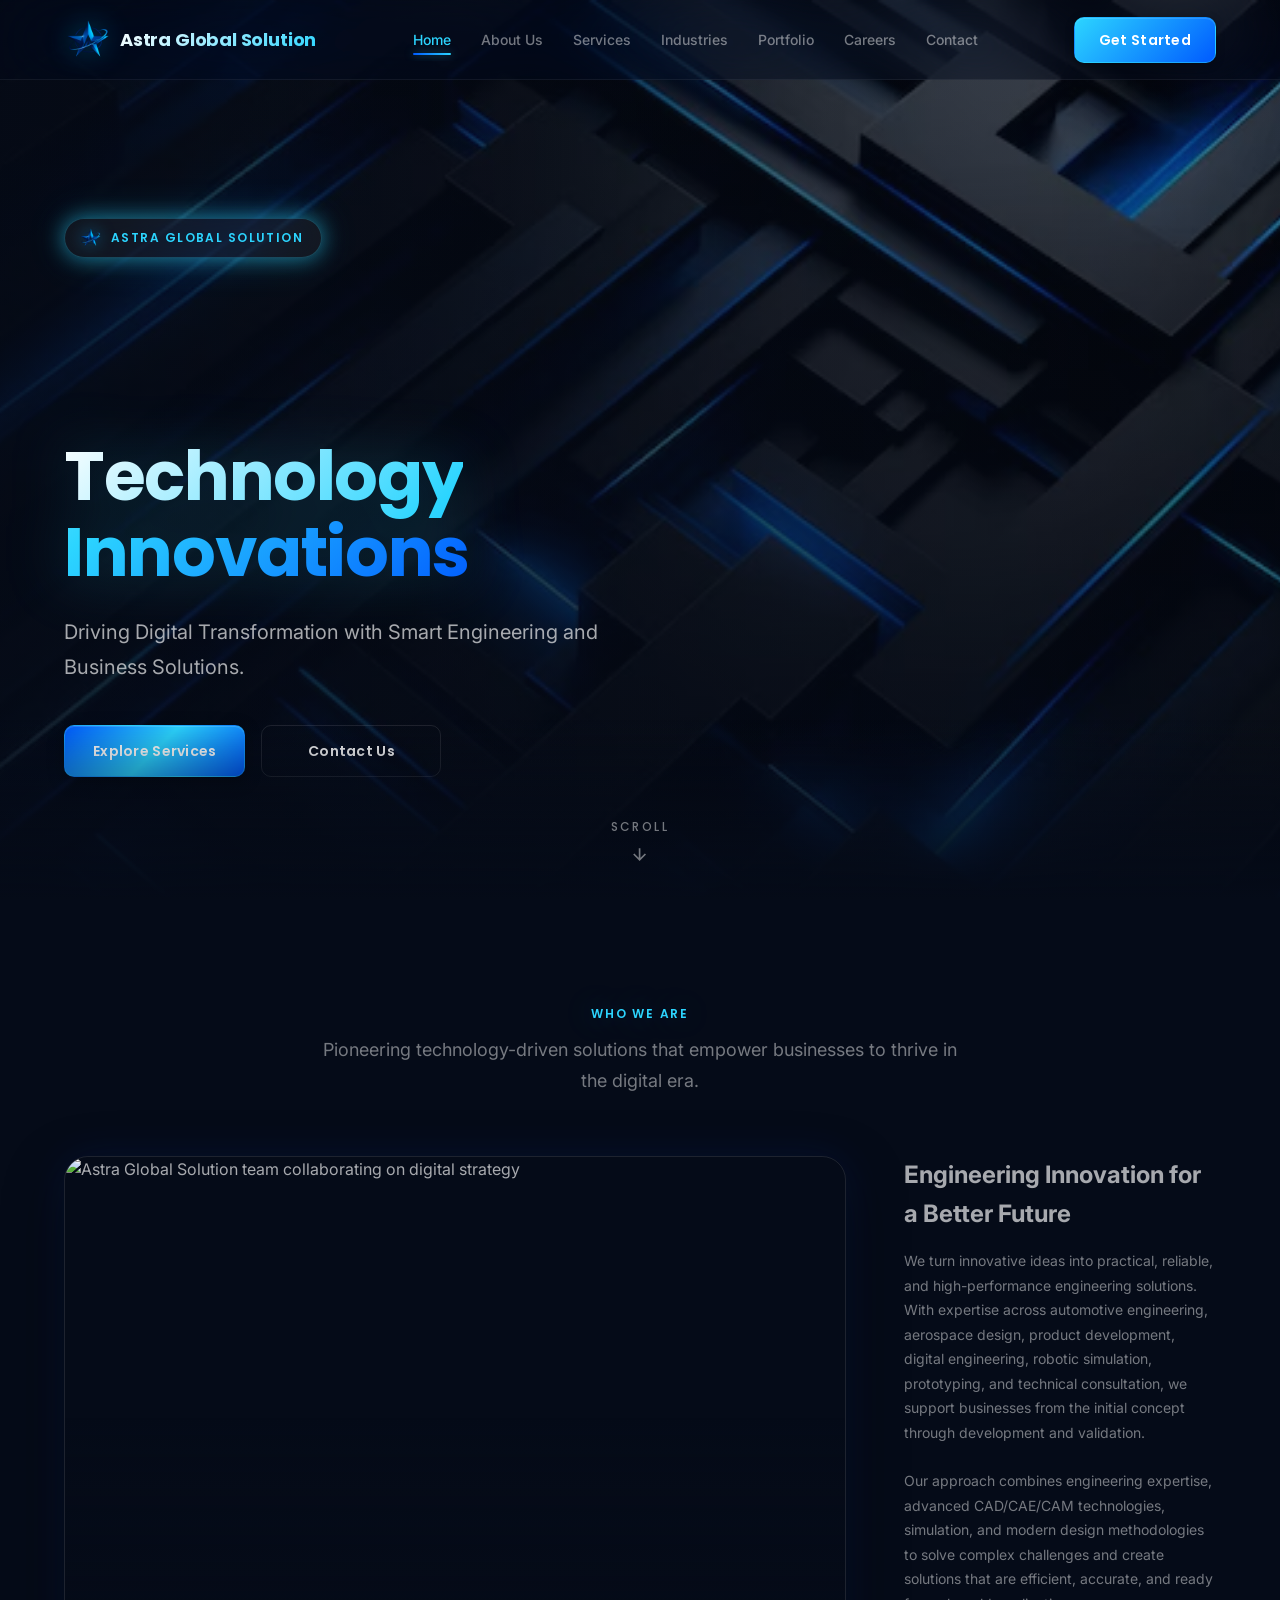
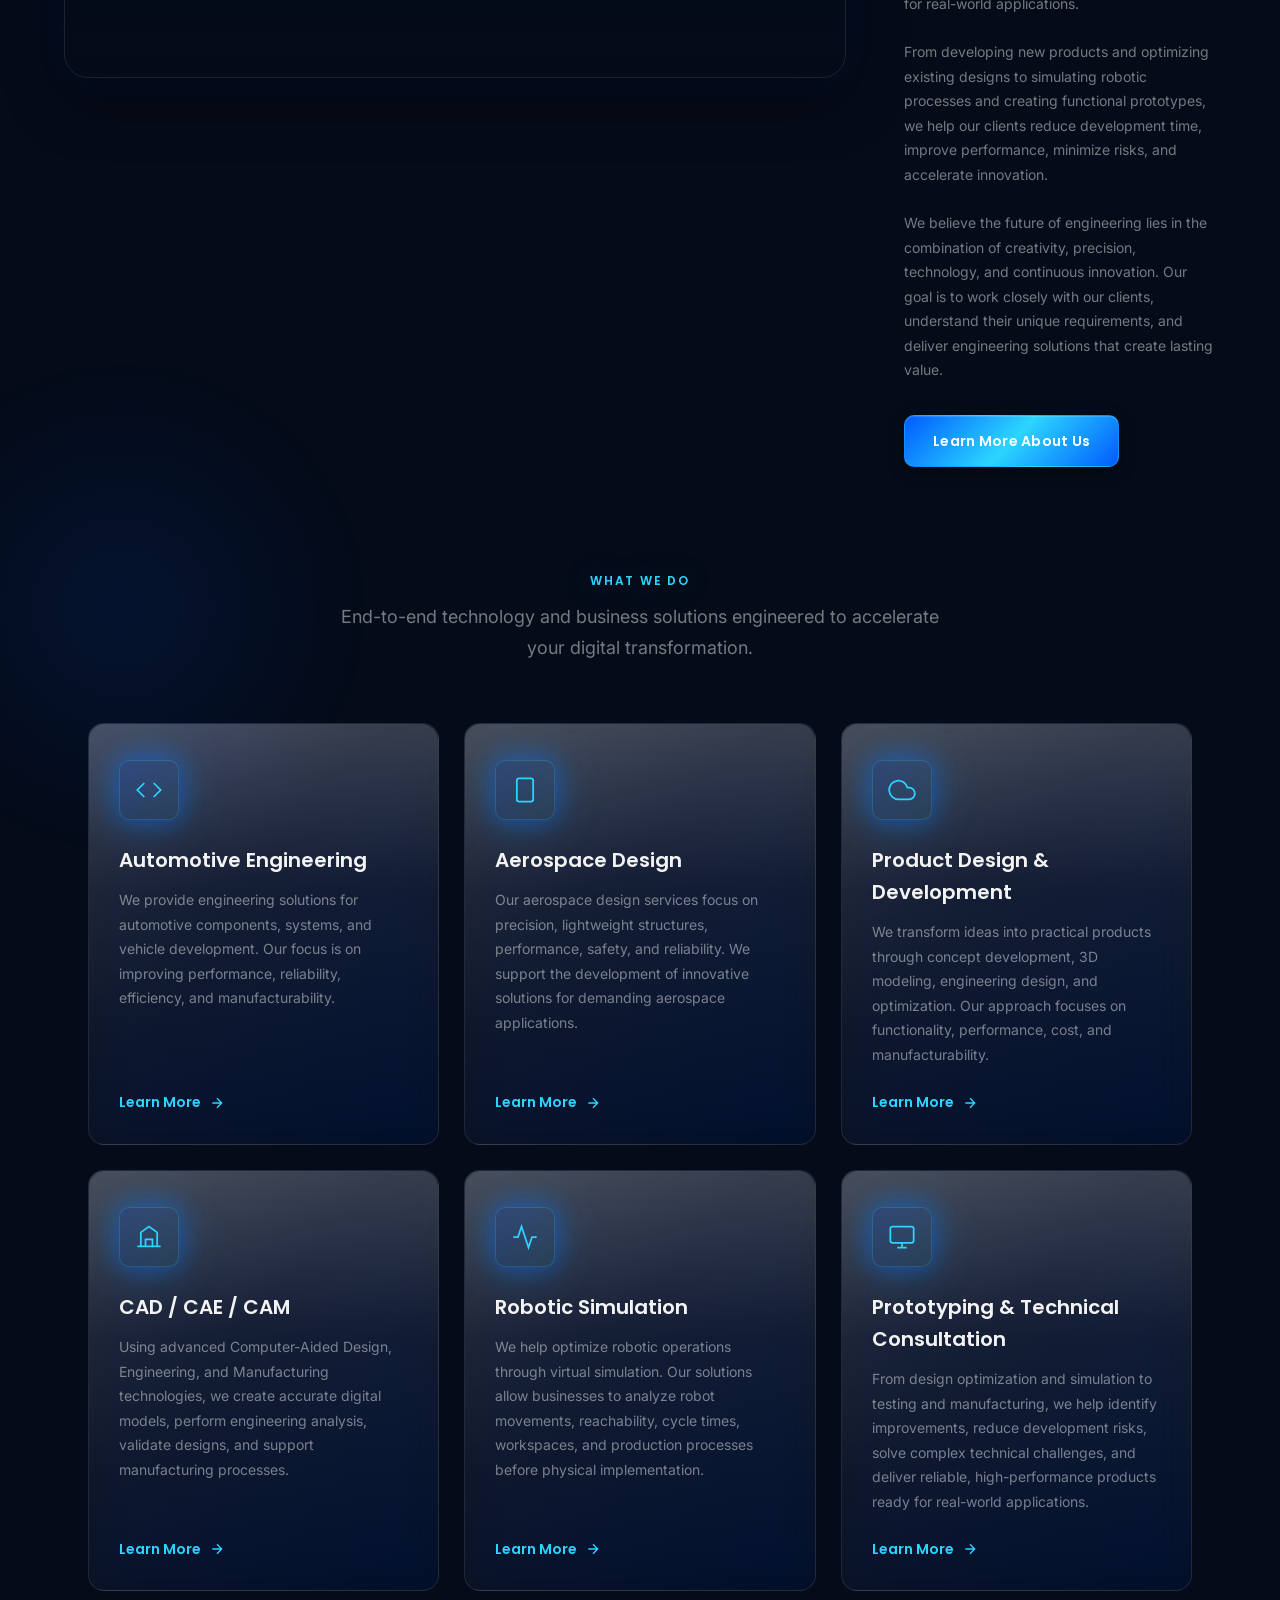
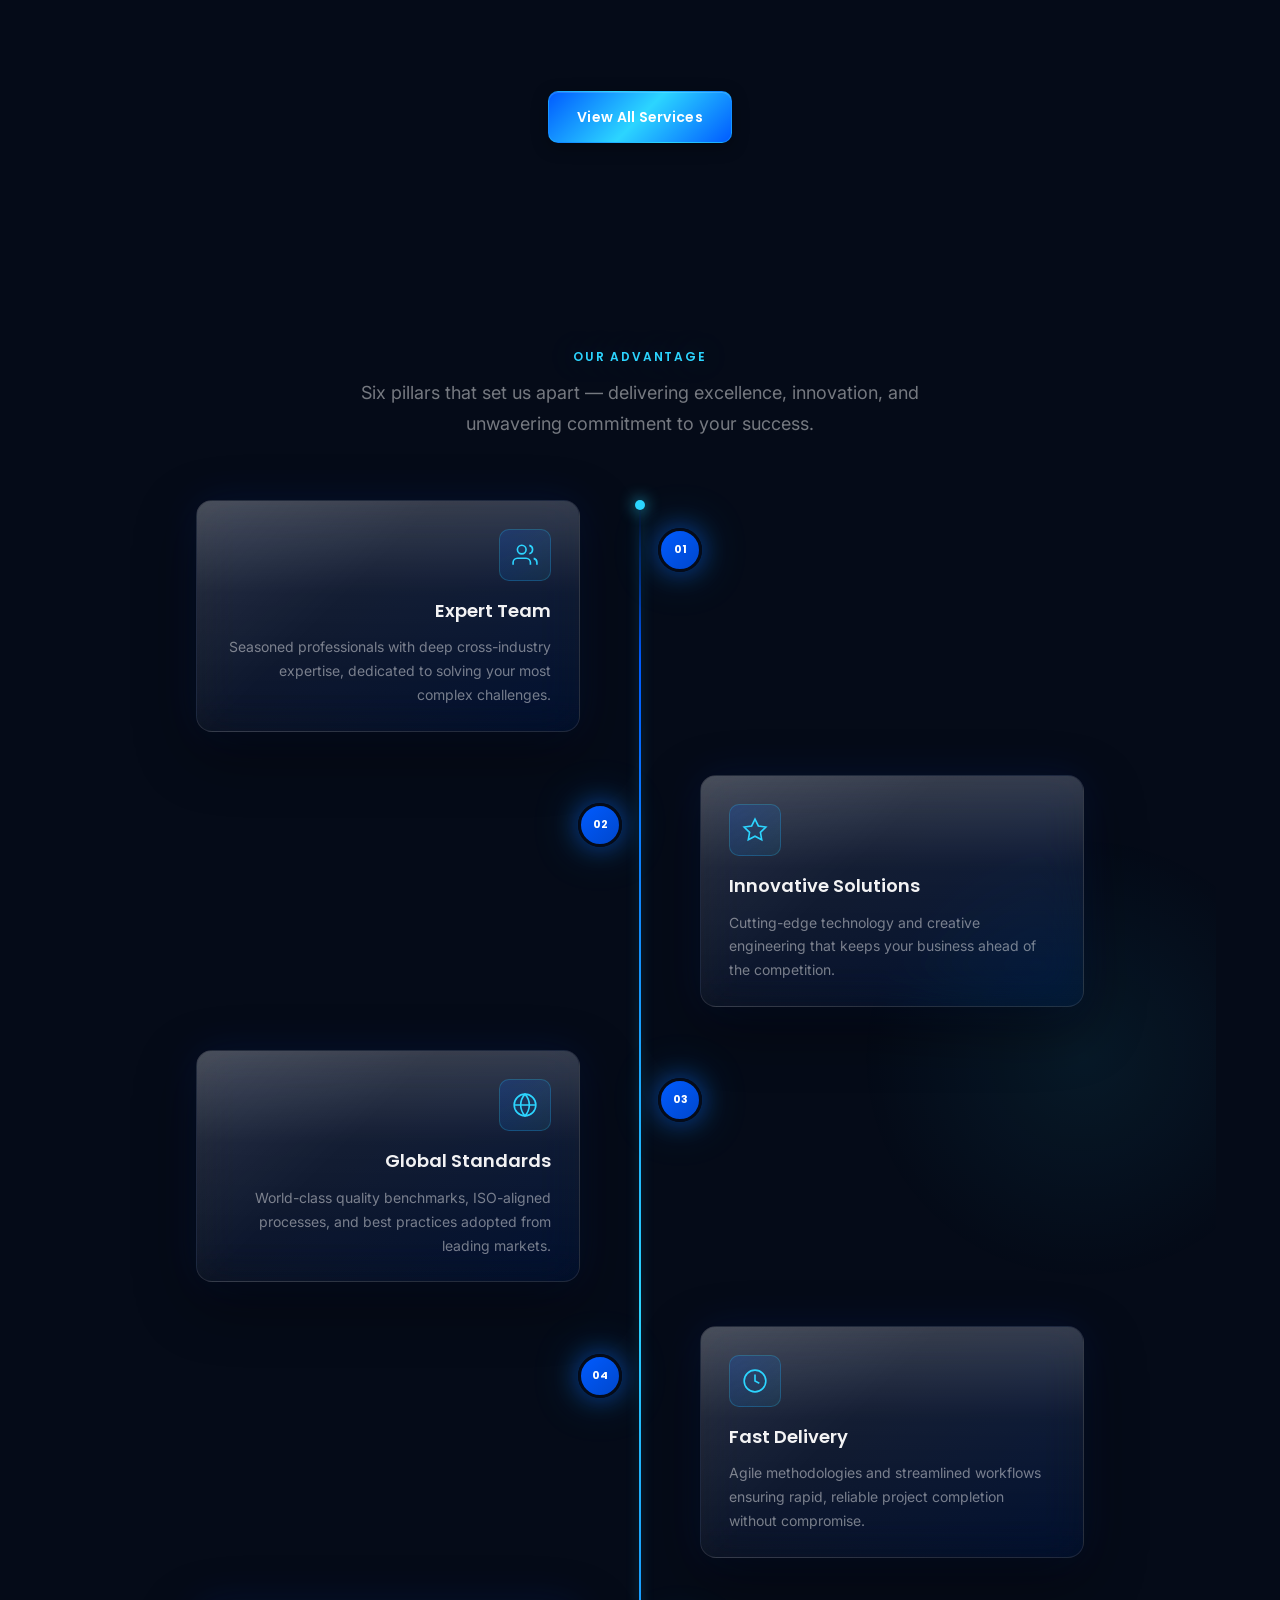
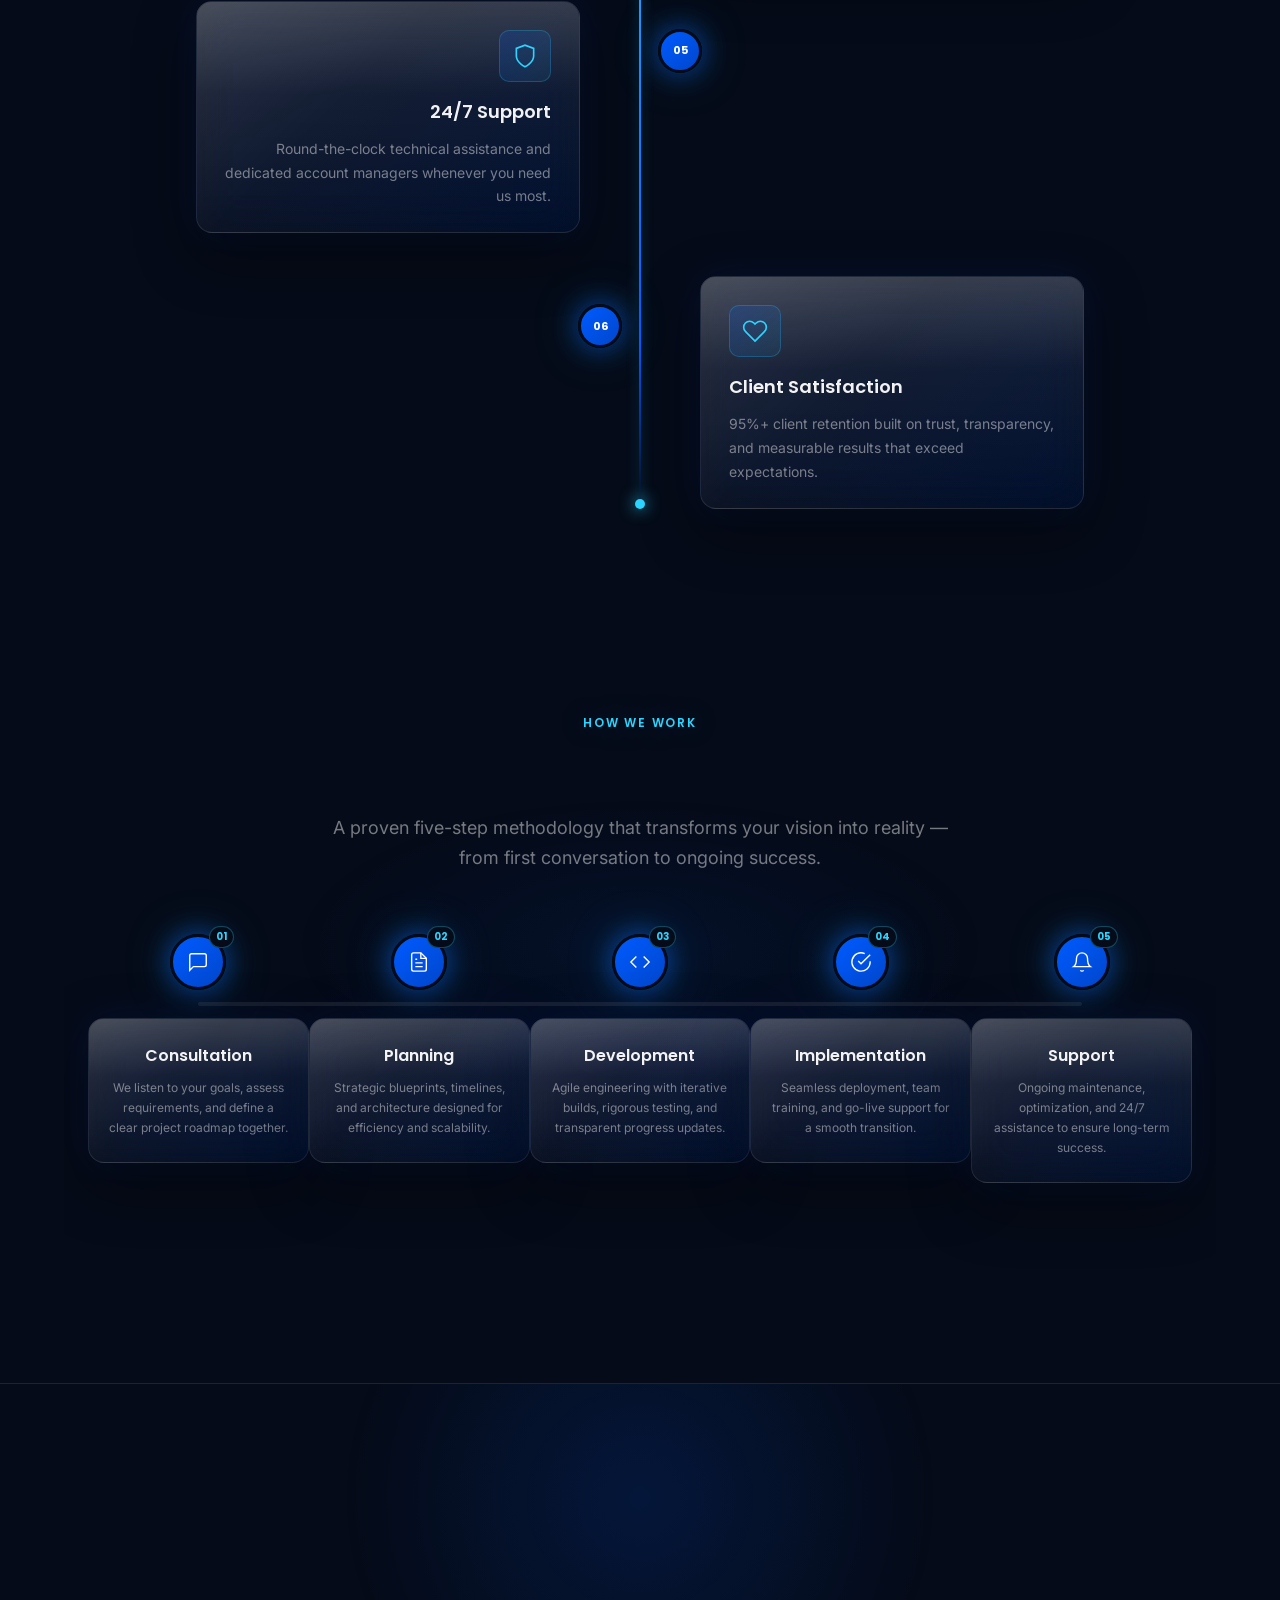
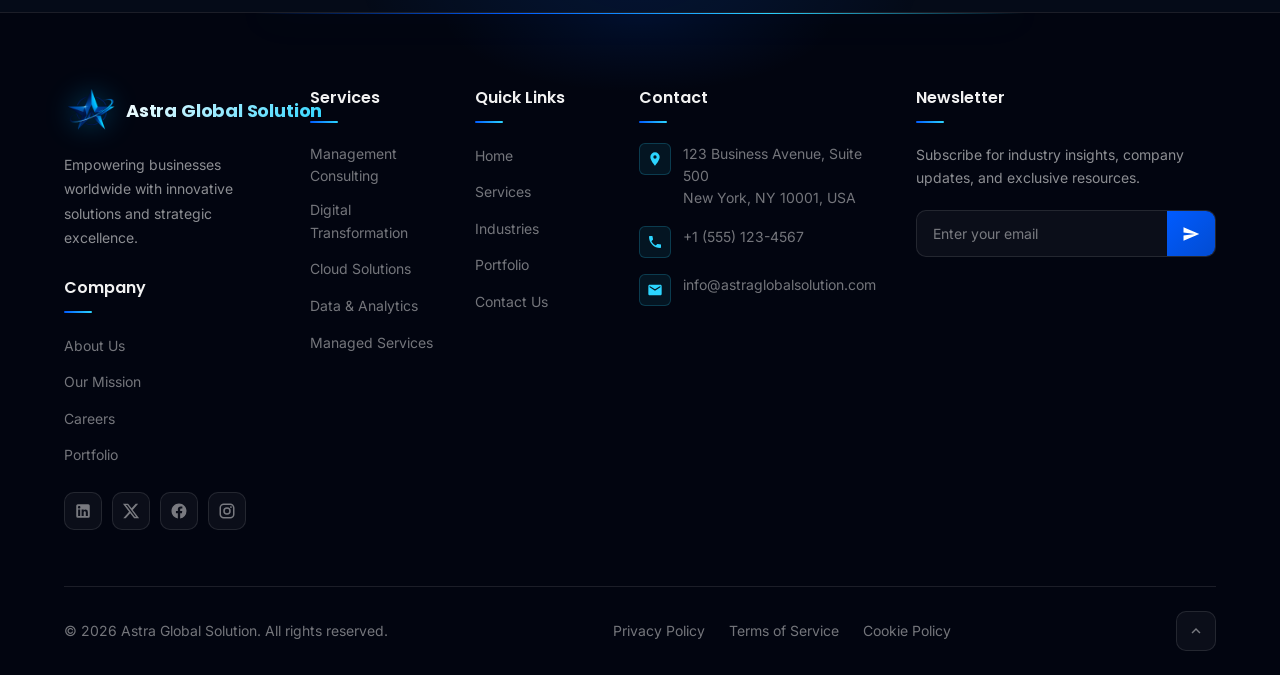
==== commit 11882d1c: "commit" ====
--- a/index.html
+++ b/index.html
@@ -1,13 +1,16 @@
 <!DOCTYPE html>
 <html lang="en">
+
 <head>
   <meta charset="UTF-8">
   <meta name="viewport" content="width=device-width, initial-scale=1.0">
   <meta http-equiv="X-UA-Compatible" content="IE=edge">
 
   <title>Business Consulting &amp; Digital Transformation | Astra Global Solution</title>
-  <meta name="description" content="Astra Global Solution delivers strategic consulting, digital transformation, cloud solutions, and engineering services to help businesses innovate and grow globally.">
-  <meta name="keywords" content="business consulting, digital transformation, cloud solutions, global consulting, technology innovation, Astra Global Solution">
+  <meta name="description"
+    content="Astra Global Solution delivers strategic consulting, digital transformation, cloud solutions, and engineering services to help businesses innovate and grow globally.">
+  <meta name="keywords"
+    content="business consulting, digital transformation, cloud solutions, global consulting, technology innovation, Astra Global Solution">
   <meta name="author" content="Astra Global Solution">
   <meta name="robots" content="index, follow">
   <meta name="theme-color" content="#050B18">
@@ -19,9 +22,11 @@
   <meta property="og:type" content="website">
   <meta property="og:site_name" content="Astra Global Solution">
   <meta property="og:title" content="Business Consulting &amp; Digital Transformation | Astra Global Solution">
-  <meta property="og:description" content="Empowering businesses worldwide with innovative consulting, digital transformation, and strategic excellence.">
+  <meta property="og:description"
+    content="Empowering businesses worldwide with innovative consulting, digital transformation, and strategic excellence.">
   <meta property="og:url" content="https://www.astraglobalsolution.com/">
-  <meta property="og:image" content="https://images.unsplash.com/photo-1600880292203-757bb62b4baf?w=1200&amp;h=630&amp;fit=crop&amp;auto=format&amp;q=80">
+  <meta property="og:image"
+    content="https://images.unsplash.com/photo-1600880292203-757bb62b4baf?w=1200&amp;h=630&amp;fit=crop&amp;auto=format&amp;q=80">
   <meta property="og:image:width" content="1200">
   <meta property="og:image:height" content="630">
   <meta property="og:locale" content="en_US">
@@ -29,8 +34,10 @@
   <meta name="twitter:card" content="summary_large_image">
   <meta name="twitter:site" content="@AstraGlobal">
   <meta name="twitter:title" content="Business Consulting &amp; Digital Transformation | Astra Global Solution">
-  <meta name="twitter:description" content="Empowering businesses worldwide with innovative consulting, digital transformation, and strategic excellence.">
-  <meta name="twitter:image" content="https://images.unsplash.com/photo-1600880292203-757bb62b4baf?w=1200&amp;h=630&amp;fit=crop&amp;auto=format&amp;q=80">
+  <meta name="twitter:description"
+    content="Empowering businesses worldwide with innovative consulting, digital transformation, and strategic excellence.">
+  <meta name="twitter:image"
+    content="https://images.unsplash.com/photo-1600880292203-757bb62b4baf?w=1200&amp;h=630&amp;fit=crop&amp;auto=format&amp;q=80">
 
   <script type="application/ld+json">
   {
@@ -86,11 +93,11 @@
 
   <link rel="stylesheet" href="css/style.css">
   <link rel="stylesheet" href="css/home.css">
-  <link rel="stylesheet" href="css/portfolio.css">
   <link rel="stylesheet" href="css/responsive.css">
   <link href="https://unpkg.com/aos@2.3.4/dist/aos.css" rel="stylesheet">
   <link rel="stylesheet" href="https://cdn.jsdelivr.net/npm/swiper@11/swiper-bundle.min.css">
 </head>
+
 <body class="is-loading">
 
   <div id="pageLoader" class="page-loader" aria-live="polite" aria-label="Loading Astra Global Solution">
@@ -101,23 +108,7 @@
   <div id="navbar-placeholder"></div>
 
   <main>
-    <!-- Futuristic Hero -->
-    <section class="hero" id="hero">
-      <canvas class="hero-particles" id="heroParticles" aria-hidden="true"></canvas>
-
-      <div class="hero-glow hero-glow--1" aria-hidden="true"></div>
-      <div class="hero-glow hero-glow--2" aria-hidden="true"></div>
-      <div class="hero-glow hero-glow--3" aria-hidden="true"></div>
-
-      <div class="hero-grid" aria-hidden="true"></div>
-
-      <div class="hero-logo-glow" aria-hidden="true">
-        <div class="hero-logo-glow-ring hero-logo-glow-ring--1"></div>
-        <div class="hero-logo-glow-ring hero-logo-glow-ring--2"></div>
-        <div class="hero-logo-glow-ring hero-logo-glow-ring--3"></div>
-        <img src="assets/logo/astra-logo.png" alt="Astra Global Solution" class="hero-logo-mark" width="140" height="140">
-      </div>
-
+    <section class="hero" id="hero" aria-label="Astra Global Solution banner">
       <div class="container hero-inner">
         <div class="hero-content">
           <span class="hero-badge">
@@ -126,7 +117,7 @@
           </span>
           <h1 class="hero-title">
             <span class="hero-title-line">Empowering Businesses</span>
-            <span class="hero-title-line gradient-text">TechnologyInnovation</span>
+            <span class=" gradient-text">Technology Innovations</span>
           </h1>
           <p class="hero-subtitle">
             Driving Digital Transformation with Smart Engineering and Business Solutions.
@@ -142,7 +133,7 @@
         <span class="hero-scroll-text">Scroll</span>
         <span class="hero-scroll-icon">
           <svg width="20" height="20" viewBox="0 0 24 24" fill="none" stroke="currentColor" stroke-width="2">
-            <path d="M12 5v14M5 12l7 7 7-7"/>
+            <path d="M12 5v14M5 12l7 7 7-7" />
           </svg>
         </span>
       </a>
@@ -153,124 +144,58 @@
       <div class="container">
         <div class="section-header" data-aos="fade-up">
           <span class="section-label">Who We Are</span>
-          <h2 class="section-title">About Astra Global Solution</h2>
-          <p class="section-subtitle">Pioneering technology-driven solutions that empower businesses to thrive in the digital era.</p>
+          <p class="section-subtitle">Pioneering technology-driven solutions that empower businesses to thrive in the
+            digital era.</p>
         </div>
 
         <div class="about-astra-grid">
           <!-- Left: Company Image -->
           <div class="about-astra-media" data-aos="fade-right" data-aos-duration="900">
             <div class="about-astra-image-wrap">
-              <img src="https://images.unsplash.com/photo-1600880292203-757bb62b4baf?w=800&amp;h=533&amp;fit=crop&amp;auto=format&amp;q=80" alt="Astra Global Solution team collaborating on digital strategy" width="800" height="533" fetchpriority="high" decoding="async">
+              <img
+                src="https://images.unsplash.com/photo-1600880292203-757bb62b4baf?w=800&amp;h=533&amp;fit=crop&amp;auto=format&amp;q=80"
+                alt="Astra Global Solution team collaborating on digital strategy" width="800" height="533"
+                fetchpriority="high" decoding="async">
               <div class="about-astra-image-glow" aria-hidden="true"></div>
             </div>
-            
-            </div>
-
-            <div class="about-learn">
-                          <a href="about.html" class="btn btn-primary about-cta" data-aos="fade-up" data-aos-delay="500">Learn More About Us</a>
-
-            </div>
-          </div>
-
-          <!-- Right: Content -->
-          <div class="about-astra-content">
-            <!-- Company Overview -->
-            <article class="about-glass-card" data-aos="fade-up" data-aos-delay="100">
-              <div class="about-card-icon">
-                <svg width="22" height="22" viewBox="0 0 24 24" fill="none" stroke="currentColor" stroke-width="2"><path d="M3 21h18M3 7v1a3 3 0 0 0 6 0V7m0 1a3 3 0 0 0 6 0V7m0 1a3 3 0 0 0 6 0V7H3l2-4h14l2 4M5 21V10.85M19 21V10.85"/></svg>
-              </div>
-              <h3>Company Overview</h3>
-              <p>Astra Global Solution is a forward-thinking technology and consulting firm dedicated to driving digital transformation for organizations worldwide. We combine smart engineering with strategic business insight to deliver solutions that create lasting competitive advantage.</p>
-            </article>
-
-            <!-- Mission & Vision -->
-            <div class="about-mv-row">
-              <article class="about-glass-card about-glass-card--compact" data-aos="fade-up" data-aos-delay="200">
-                <div class="about-card-icon about-card-icon--primary">
-                  <svg width="20" height="20" viewBox="0 0 24 24" fill="none" stroke="currentColor" stroke-width="2"><circle cx="12" cy="12" r="10"/><path d="M12 6v6l4 2"/></svg>
-                </div>
-                <h3>Mission</h3>
-                <p>To empower businesses through innovative technology and engineering excellence, enabling sustainable growth and digital success.</p>
-              </article>
-              <article class="about-glass-card about-glass-card--compact" data-aos="fade-up" data-aos-delay="300">
-                <div class="about-card-icon about-card-icon--secondary">
-                  <svg width="20" height="20" viewBox="0 0 24 24" fill="none" stroke="currentColor" stroke-width="2"><path d="M1 12s4-8 11-8 11 8 11 8-4 8-11 8-11-8-11-8z"/><circle cx="12" cy="12" r="3"/></svg>
-                </div>
-                <h3>Vision</h3>
-                <p>To be the global leader in technology-driven business transformation, recognized for innovation, integrity, and measurable client impact.</p>
-              </article>
-            </div>
-
-            <!-- Core Values -->
-            <article class="about-glass-card" data-aos="fade-up" data-aos-delay="400">
-              <div class="about-card-icon">
-                <svg width="22" height="22" viewBox="0 0 24 24" fill="none" stroke="currentColor" stroke-width="2"><path d="M12 2l3.09 6.26L22 9.27l-5 4.87 1.18 6.88L12 17.77l-6.18 3.25L7 14.14 2 9.27l6.91-1.01L12 2z"/></svg>
-              </div>
-              <h3>Core Values</h3>
-              <div class="about-values-grid">
-                <div class="about-value-item">
-                  <span class="about-value-dot"></span>
-                  <div>
-                    <strong>Innovation</strong>
-                    <p>Pushing boundaries with cutting-edge technology</p>
-                  </div>
-                </div>
-                <div class="about-value-item">
-                  <span class="about-value-dot"></span>
-                  <div>
-                    <strong>Integrity</strong>
-                    <p>Transparent, ethical partnerships always</p>
-                  </div>
-                </div>
-                <div class="about-value-item">
-                  <span class="about-value-dot"></span>
-                  <div>
-                    <strong>Excellence</strong>
-                    <p>Delivering superior quality in every project</p>
-                  </div>
-                </div>
-                <div class="about-value-item">
-                  <span class="about-value-dot"></span>
-                  <div>
-                    <strong>Collaboration</strong>
-                    <p>Working together for shared success</p>
-                  </div>
-                </div>
-              </div>
-            </article>
-          </div>
-        </div>
-
-        <!-- Counter Statistics -->
-        <div class="about-stats" data-aos="fade-up" data-aos-delay="200">
-          <div class="about-stat-card glass-card">
-            <div class="stat-number" data-target="50" data-suffix="+">0</div>
-            <div class="stat-label">Clients</div>
-          </div>
-          <div class="about-stat-card glass-card">
-            <div class="stat-number" data-target="100" data-suffix="+">0</div>
-            <div class="stat-label">Projects</div>
-          </div>
-          <div class="about-stat-card glass-card">
-            <div class="stat-number" data-target="10" data-suffix="+">0</div>
-            <div class="stat-label">Industries</div>
-          </div>
-          <div class="about-stat-card glass-card">
-            <div class="stat-number" data-target="5" data-suffix="+">0</div>
-            <div class="stat-label">Years Experience</div>
-          </div>
-        </div>
-      </div>
-    </section>
+
+          </div>
+
+          <div class="about-learn">
+            <h2 class="about-learn-title">Engineering Innovation for a Better Future</h2>
+            <p>
+              We turn innovative ideas into practical, reliable, and high-performance engineering solutions. With
+              expertise across automotive engineering, aerospace design, product development, digital engineering,
+              robotic simulation, prototyping, and technical consultation, we support businesses from the initial
+              concept through development and validation.
+            </p>
+            <p>
+              Our approach combines engineering expertise, advanced CAD/CAE/CAM technologies, simulation, and modern
+              design methodologies to solve complex challenges and create solutions that are efficient, accurate, and
+              ready for real-world applications.
+            </p>
+            <p>
+              From developing new products and optimizing existing designs to simulating robotic processes and creating
+              functional prototypes, we help our clients reduce development time, improve performance, minimize risks,
+              and accelerate innovation.
+            </p>
+            <p>
+              We believe the future of engineering lies in the combination of creativity, precision, technology, and
+              continuous innovation. Our goal is to work closely with our clients, understand their unique
+              requirements, and deliver engineering solutions that create lasting value.
+            </p>
+            <a href="about.html" class="btn btn-primary about-cta" data-aos="fade-up" data-aos-delay="500">Learn More About Us</a>
+          </div>
+        </div>
+
 
     <!-- Premium Services -->
     <section class="section services-showcase" id="services">
       <div class="container">
         <div class="section-header" data-aos="fade-up">
           <span class="section-label">What We Do</span>
-          <h2 class="section-title">Premium Services</h2>
-          <p class="section-subtitle">End-to-end technology and business solutions engineered to accelerate your digital transformation.</p>
+          <p class="section-subtitle">End-to-end technology and business solutions engineered to accelerate your digital
+            transformation.</p>
         </div>
 
         <div class="services-showcase-grid">
@@ -278,11 +203,16 @@
             <div class="svc-card-inner">
               <div class="svc-card-glow" aria-hidden="true"></div>
               <div class="svc-icon">
-                <svg width="28" height="28" viewBox="0 0 24 24" fill="none" stroke="currentColor" stroke-width="1.5"><path d="M16 18l6-6-6-6M8 6l-6 6 6 6"/></svg>
-              </div>
-              <h3 class="svc-title">Web Development</h3>
-              <p class="svc-desc">Custom websites and web applications built with modern frameworks, optimized for performance, scalability, and exceptional user experience.</p>
-              <a href="services.html" class="svc-link">Learn More <svg width="16" height="16" viewBox="0 0 24 24" fill="none" stroke="currentColor" stroke-width="2"><path d="M5 12h14M12 5l7 7-7 7"/></svg></a>
+                <svg width="28" height="28" viewBox="0 0 24 24" fill="none" stroke="currentColor" stroke-width="1.5">
+                  <path d="M16 18l6-6-6-6M8 6l-6 6 6 6" />
+                </svg>
+              </div>
+              <h3 class="svc-title">Automotive Engineering</h3>
+              <p class="svc-desc">We provide engineering solutions for automotive components, systems, and vehicle development. Our focus is on improving performance, reliability, efficiency, and manufacturability.</p>
+              <a href="services.html" class="svc-link">Learn More <svg width="16" height="16" viewBox="0 0 24 24"
+                  fill="none" stroke="currentColor" stroke-width="2">
+                  <path d="M5 12h14M12 5l7 7-7 7" />
+                </svg></a>
             </div>
           </article>
 
@@ -290,11 +220,17 @@
             <div class="svc-card-inner">
               <div class="svc-card-glow" aria-hidden="true"></div>
               <div class="svc-icon">
-                <svg width="28" height="28" viewBox="0 0 24 24" fill="none" stroke="currentColor" stroke-width="1.5"><rect x="5" y="2" width="14" height="20" rx="2"/><path d="M12 18h.01"/></svg>
-              </div>
-              <h3 class="svc-title">Mobile App Development</h3>
-              <p class="svc-desc">Native and cross-platform mobile apps that deliver seamless experiences on iOS and Android, from concept to App Store launch.</p>
-              <a href="services.html" class="svc-link">Learn More <svg width="16" height="16" viewBox="0 0 24 24" fill="none" stroke="currentColor" stroke-width="2"><path d="M5 12h14M12 5l7 7-7 7"/></svg></a>
+                <svg width="28" height="28" viewBox="0 0 24 24" fill="none" stroke="currentColor" stroke-width="1.5">
+                  <rect x="5" y="2" width="14" height="20" rx="2" />
+                  <path d="M12 18h.01" />
+                </svg>
+              </div>
+              <h3 class="svc-title">Aerospace Design</h3>
+              <p class="svc-desc">Our aerospace design services focus on precision, lightweight structures, performance, safety, and reliability. We support the development of innovative solutions for demanding aerospace applications.</p>
+              <a href="services.html" class="svc-link">Learn More <svg width="16" height="16" viewBox="0 0 24 24"
+                  fill="none" stroke="currentColor" stroke-width="2">
+                  <path d="M5 12h14M12 5l7 7-7 7" />
+                </svg></a>
             </div>
           </article>
 
@@ -302,11 +238,16 @@
             <div class="svc-card-inner">
               <div class="svc-card-glow" aria-hidden="true"></div>
               <div class="svc-icon">
-                <svg width="28" height="28" viewBox="0 0 24 24" fill="none" stroke="currentColor" stroke-width="1.5"><path d="M18 10h-1.26A8 8 0 1 0 9 20h9a5 5 0 0 0 0-10z"/></svg>
-              </div>
-              <h3 class="svc-title">Cloud Solutions</h3>
-              <p class="svc-desc">Scalable cloud architecture, migration, and managed services on AWS, Azure, and GCP — secure, cost-efficient, and future-ready.</p>
-              <a href="services.html" class="svc-link">Learn More <svg width="16" height="16" viewBox="0 0 24 24" fill="none" stroke="currentColor" stroke-width="2"><path d="M5 12h14M12 5l7 7-7 7"/></svg></a>
+                <svg width="28" height="28" viewBox="0 0 24 24" fill="none" stroke="currentColor" stroke-width="1.5">
+                  <path d="M18 10h-1.26A8 8 0 1 0 9 20h9a5 5 0 0 0 0-10z" />
+                </svg>
+              </div>
+              <h3 class="svc-title">Product Design & Development</h3>
+              <p class="svc-desc">We transform ideas into practical products through concept development, 3D modeling, engineering design, and optimization. Our approach focuses on functionality, performance, cost, and manufacturability.</p>
+              <a href="services.html" class="svc-link">Learn More <svg width="16" height="16" viewBox="0 0 24 24"
+                  fill="none" stroke="currentColor" stroke-width="2">
+                  <path d="M5 12h14M12 5l7 7-7 7" />
+                </svg></a>
             </div>
           </article>
 
@@ -314,11 +255,16 @@
             <div class="svc-card-inner">
               <div class="svc-card-glow" aria-hidden="true"></div>
               <div class="svc-icon">
-                <svg width="28" height="28" viewBox="0 0 24 24" fill="none" stroke="currentColor" stroke-width="1.5"><path d="M2 20h20M5 20V8l7-5 7 5v12M9 20v-6h6v6"/></svg>
-              </div>
-              <h3 class="svc-title">Engineering Design</h3>
-              <p class="svc-desc">Precision engineering design services including CAD modeling, prototyping, and product development for industrial and tech sectors.</p>
-              <a href="services.html" class="svc-link">Learn More <svg width="16" height="16" viewBox="0 0 24 24" fill="none" stroke="currentColor" stroke-width="2"><path d="M5 12h14M12 5l7 7-7 7"/></svg></a>
+                <svg width="28" height="28" viewBox="0 0 24 24" fill="none" stroke="currentColor" stroke-width="1.5">
+                  <path d="M2 20h20M5 20V8l7-5 7 5v12M9 20v-6h6v6" />
+                </svg>
+              </div>
+              <h3 class="svc-title">CAD / CAE / CAM</h3>
+              <p class="svc-desc">Using advanced Computer-Aided Design, Engineering, and Manufacturing technologies, we create accurate digital models, perform engineering analysis, validate designs, and support manufacturing processes.</p>
+              <a href="services.html" class="svc-link">Learn More <svg width="16" height="16" viewBox="0 0 24 24"
+                  fill="none" stroke="currentColor" stroke-width="2">
+                  <path d="M5 12h14M12 5l7 7-7 7" />
+                </svg></a>
             </div>
           </article>
 
@@ -326,11 +272,16 @@
             <div class="svc-card-inner">
               <div class="svc-card-glow" aria-hidden="true"></div>
               <div class="svc-icon">
-                <svg width="28" height="28" viewBox="0 0 24 24" fill="none" stroke="currentColor" stroke-width="1.5"><path d="M22 12h-4l-3 9L9 3l-3 9H2"/></svg>
-              </div>
-              <h3 class="svc-title">Digital Marketing</h3>
-              <p class="svc-desc">Data-driven SEO, social media, and performance marketing strategies that amplify your brand and convert audiences into customers.</p>
-              <a href="services.html" class="svc-link">Learn More <svg width="16" height="16" viewBox="0 0 24 24" fill="none" stroke="currentColor" stroke-width="2"><path d="M5 12h14M12 5l7 7-7 7"/></svg></a>
+                <svg width="28" height="28" viewBox="0 0 24 24" fill="none" stroke="currentColor" stroke-width="1.5">
+                  <path d="M22 12h-4l-3 9L9 3l-3 9H2" />
+                </svg>
+              </div>
+              <h3 class="svc-title">Robotic Simulation</h3>
+              <p class="svc-desc">We help optimize robotic operations through virtual simulation. Our solutions allow businesses to analyze robot movements, reachability, cycle times, workspaces, and production processes before physical implementation.</p>
+              <a href="services.html" class="svc-link">Learn More <svg width="16" height="16" viewBox="0 0 24 24"
+                  fill="none" stroke="currentColor" stroke-width="2">
+                  <path d="M5 12h14M12 5l7 7-7 7" />
+                </svg></a>
             </div>
           </article>
 
@@ -338,11 +289,18 @@
             <div class="svc-card-inner">
               <div class="svc-card-glow" aria-hidden="true"></div>
               <div class="svc-icon">
-                <svg width="28" height="28" viewBox="0 0 24 24" fill="none" stroke="currentColor" stroke-width="1.5"><rect x="2" y="3" width="20" height="14" rx="2"/><path d="M8 21h8M12 17v4"/></svg>
-              </div>
-              <h3 class="svc-title">IT Consulting</h3>
-              <p class="svc-desc">Strategic IT advisory to align technology with business goals — infrastructure audits, digital roadmaps, and enterprise architecture.</p>
-              <a href="services.html" class="svc-link">Learn More <svg width="16" height="16" viewBox="0 0 24 24" fill="none" stroke="currentColor" stroke-width="2"><path d="M5 12h14M12 5l7 7-7 7"/></svg></a>
+                <svg width="28" height="28" viewBox="0 0 24 24" fill="none" stroke="currentColor" stroke-width="1.5">
+                  <rect x="2" y="3" width="20" height="14" rx="2" />
+                  <path d="M8 21h8M12 17v4" />
+                </svg>
+              </div>
+              <h3 class="svc-title">Prototyping & Technical Consultation</h3>
+              <p class="svc-desc">From design optimization and simulation to testing and manufacturing, we help identify improvements, reduce development risks, solve complex technical challenges, and deliver reliable, high-performance products ready for real-world applications.
+</p>
+              <a href="services.html" class="svc-link">Learn More <svg width="16" height="16" viewBox="0 0 24 24"
+                  fill="none" stroke="currentColor" stroke-width="2">
+                  <path d="M5 12h14M12 5l7 7-7 7" />
+                </svg></a>
             </div>
           </article>
         </div>
@@ -353,20 +311,24 @@
       </div>
     </section>
 
-    <!-- Industries We Serve -->
+    <!-- Industries We Serve
     <section class="section industries-showcase" id="industries">
       <div class="container">
         <div class="section-header" data-aos="fade-up">
           <span class="section-label">Industries</span>
           <h2 class="section-title">Industries We Serve</h2>
-          <p class="section-subtitle">Deep sector expertise delivering tailored technology and engineering solutions across diverse industries worldwide.</p>
+          <p class="section-subtitle">Deep sector expertise delivering tailored technology and engineering solutions
+            across diverse industries worldwide.</p>
         </div>
 
         <div class="industries-showcase-grid">
           <article class="ind-card" data-aos="zoom-in" data-aos-delay="0">
             <div class="ind-card-inner">
               <div class="ind-icon-wrap">
-                <svg class="ind-icon" width="32" height="32" viewBox="0 0 24 24" fill="none" stroke="currentColor" stroke-width="1.5"><path d="M2 20h20M4 20V10l8-6 8 6v10M9 20v-6h6v6"/></svg>
+                <svg class="ind-icon" width="32" height="32" viewBox="0 0 24 24" fill="none" stroke="currentColor"
+                  stroke-width="1.5">
+                  <path d="M2 20h20M4 20V10l8-6 8 6v10M9 20v-6h6v6" />
+                </svg>
               </div>
               <h3 class="ind-title">Construction</h3>
               <p class="ind-desc">Digital project management, BIM integration, and smart site solutions.</p>
@@ -377,7 +339,10 @@
           <article class="ind-card" data-aos="zoom-in" data-aos-delay="50">
             <div class="ind-card-inner">
               <div class="ind-icon-wrap">
-                <svg class="ind-icon" width="32" height="32" viewBox="0 0 24 24" fill="none" stroke="currentColor" stroke-width="1.5"><path d="M3 21h18M5 21V7l7-4 7 4v14M9 21v-4h6v4"/></svg>
+                <svg class="ind-icon" width="32" height="32" viewBox="0 0 24 24" fill="none" stroke="currentColor"
+                  stroke-width="1.5">
+                  <path d="M3 21h18M5 21V7l7-4 7 4v14M9 21v-4h6v4" />
+                </svg>
               </div>
               <h3 class="ind-title">Real Estate</h3>
               <p class="ind-desc">PropTech platforms, virtual tours, and CRM systems for modern agencies.</p>
@@ -388,7 +353,10 @@
           <article class="ind-card" data-aos="zoom-in" data-aos-delay="100">
             <div class="ind-card-inner">
               <div class="ind-icon-wrap">
-                <svg class="ind-icon" width="32" height="32" viewBox="0 0 24 24" fill="none" stroke="currentColor" stroke-width="1.5"><path d="M22 12h-4l-3 9L9 3l-3 9H2"/></svg>
+                <svg class="ind-icon" width="32" height="32" viewBox="0 0 24 24" fill="none" stroke="currentColor"
+                  stroke-width="1.5">
+                  <path d="M22 12h-4l-3 9L9 3l-3 9H2" />
+                </svg>
               </div>
               <h3 class="ind-title">Healthcare</h3>
               <p class="ind-desc">EHR systems, telemedicine apps, and HIPAA-compliant infrastructure.</p>
@@ -399,7 +367,11 @@
           <article class="ind-card" data-aos="zoom-in" data-aos-delay="150">
             <div class="ind-card-inner">
               <div class="ind-icon-wrap">
-                <svg class="ind-icon" width="32" height="32" viewBox="0 0 24 24" fill="none" stroke="currentColor" stroke-width="1.5"><path d="M4 19.5A2.5 2.5 0 0 1 6.5 17H20"/><path d="M6.5 2H20v20H6.5A2.5 2.5 0 0 1 4 19.5v-15A2.5 2.5 0 0 1 6.5 2z"/></svg>
+                <svg class="ind-icon" width="32" height="32" viewBox="0 0 24 24" fill="none" stroke="currentColor"
+                  stroke-width="1.5">
+                  <path d="M4 19.5A2.5 2.5 0 0 1 6.5 17H20" />
+                  <path d="M6.5 2H20v20H6.5A2.5 2.5 0 0 1 4 19.5v-15A2.5 2.5 0 0 1 6.5 2z" />
+                </svg>
               </div>
               <h3 class="ind-title">Education</h3>
               <p class="ind-desc">E-learning platforms, LMS development, and campus digitalization.</p>
@@ -410,7 +382,11 @@
           <article class="ind-card" data-aos="zoom-in" data-aos-delay="0">
             <div class="ind-card-inner">
               <div class="ind-icon-wrap">
-                <svg class="ind-icon" width="32" height="32" viewBox="0 0 24 24" fill="none" stroke="currentColor" stroke-width="1.5"><path d="M6 2L3 6v14a2 2 0 0 0 2 2h14a2 2 0 0 0 2-2V6l-3-4z"/><path d="M3 6h18M16 10a4 4 0 0 1-8 0"/></svg>
+                <svg class="ind-icon" width="32" height="32" viewBox="0 0 24 24" fill="none" stroke="currentColor"
+                  stroke-width="1.5">
+                  <path d="M6 2L3 6v14a2 2 0 0 0 2 2h14a2 2 0 0 0 2-2V6l-3-4z" />
+                  <path d="M3 6h18M16 10a4 4 0 0 1-8 0" />
+                </svg>
               </div>
               <h3 class="ind-title">Retail</h3>
               <p class="ind-desc">Omnichannel commerce, POS systems, and inventory automation.</p>
@@ -421,7 +397,12 @@
           <article class="ind-card" data-aos="zoom-in" data-aos-delay="50">
             <div class="ind-card-inner">
               <div class="ind-icon-wrap">
-                <svg class="ind-icon" width="32" height="32" viewBox="0 0 24 24" fill="none" stroke="currentColor" stroke-width="1.5"><circle cx="12" cy="12" r="3"/><path d="M12 1v4M12 19v4M4.22 4.22l2.83 2.83M16.95 16.95l2.83 2.83M1 12h4M19 12h4M4.22 19.78l2.83-2.83M16.95 7.05l2.83-2.83"/></svg>
+                <svg class="ind-icon" width="32" height="32" viewBox="0 0 24 24" fill="none" stroke="currentColor"
+                  stroke-width="1.5">
+                  <circle cx="12" cy="12" r="3" />
+                  <path
+                    d="M12 1v4M12 19v4M4.22 4.22l2.83 2.83M16.95 16.95l2.83 2.83M1 12h4M19 12h4M4.22 19.78l2.83-2.83M16.95 7.05l2.83-2.83" />
+                </svg>
               </div>
               <h3 class="ind-title">Manufacturing</h3>
               <p class="ind-desc">IoT integration, ERP systems, and Industry 4.0 automation.</p>
@@ -432,7 +413,11 @@
           <article class="ind-card" data-aos="zoom-in" data-aos-delay="100">
             <div class="ind-card-inner">
               <div class="ind-icon-wrap">
-                <svg class="ind-icon" width="32" height="32" viewBox="0 0 24 24" fill="none" stroke="currentColor" stroke-width="1.5"><rect x="2" y="3" width="20" height="14" rx="2"/><path d="M8 21h8M12 17v4M7 8h2M7 12h2"/></svg>
+                <svg class="ind-icon" width="32" height="32" viewBox="0 0 24 24" fill="none" stroke="currentColor"
+                  stroke-width="1.5">
+                  <rect x="2" y="3" width="20" height="14" rx="2" />
+                  <path d="M8 21h8M12 17v4M7 8h2M7 12h2" />
+                </svg>
               </div>
               <h3 class="ind-title">Technology</h3>
               <p class="ind-desc">SaaS products, cloud-native apps, and startup MVP development.</p>
@@ -443,16 +428,19 @@
           <article class="ind-card" data-aos="zoom-in" data-aos-delay="150">
             <div class="ind-card-inner">
               <div class="ind-icon-wrap">
-                <svg class="ind-icon" width="32" height="32" viewBox="0 0 24 24" fill="none" stroke="currentColor" stroke-width="1.5"><path d="M12 22s8-4 8-10V5l-8-3-8 3v7c0 6 8 10 8 10z"/></svg>
+                <svg class="ind-icon" width="32" height="32" viewBox="0 0 24 24" fill="none" stroke="currentColor"
+                  stroke-width="1.5">
+                  <path d="M12 22s8-4 8-10V5l-8-3-8 3v7c0 6 8 10 8 10z" />
+                </svg>
               </div>
               <h3 class="ind-title">Government</h3>
               <p class="ind-desc">Citizen portals, secure infrastructure, and digital governance.</p>
               <span class="ind-stat"><strong data-count="22">0</strong>+ Projects</span>
             </div>
           </article>
-        </div>
-
-        <!-- Industry Statistics -->
+        </div> -->
+
+        <!-- Industry Statistics
         <div class="industries-stats" data-aos="fade-up">
           <div class="ind-stat-card glass-card">
             <div class="stat-number" data-target="10" data-suffix="+">0</div>
@@ -476,15 +464,15 @@
           <a href="industries.html" class="btn btn-primary">Explore All Industries</a>
         </div>
       </div>
-    </section>
+    </section> -->
 
     <!-- Why Choose Astra -->
     <section class="section why-astra" id="why-astra">
       <div class="container">
         <div class="section-header" data-aos="fade-up">
           <span class="section-label">Our Advantage</span>
-          <h2 class="section-title">Why Choose Astra</h2>
-          <p class="section-subtitle">Six pillars that set us apart — delivering excellence, innovation, and unwavering commitment to your success.</p>
+          <p class="section-subtitle">Six pillars that set us apart — delivering excellence, innovation, and unwavering
+            commitment to your success.</p>
         </div>
 
         <div class="why-timeline">
@@ -494,10 +482,15 @@
             <div class="why-dot"><span>01</span></div>
             <div class="why-card">
               <div class="why-icon">
-                <svg width="26" height="26" viewBox="0 0 24 24" fill="none" stroke="currentColor" stroke-width="1.5"><path d="M17 21v-2a4 4 0 0 0-4-4H5a4 4 0 0 0-4 4v2"/><circle cx="9" cy="7" r="4"/><path d="M23 21v-2a4 4 0 0 0-3-3.87M16 3.13a4 4 0 0 1 0 7.75"/></svg>
+                <svg width="26" height="26" viewBox="0 0 24 24" fill="none" stroke="currentColor" stroke-width="1.5">
+                  <path d="M17 21v-2a4 4 0 0 0-4-4H5a4 4 0 0 0-4 4v2" />
+                  <circle cx="9" cy="7" r="4" />
+                  <path d="M23 21v-2a4 4 0 0 0-3-3.87M16 3.13a4 4 0 0 1 0 7.75" />
+                </svg>
               </div>
               <h3>Expert Team</h3>
-              <p>Seasoned professionals with deep cross-industry expertise, dedicated to solving your most complex challenges.</p>
+              <p>Seasoned professionals with deep cross-industry expertise, dedicated to solving your most complex
+                challenges.</p>
             </div>
           </article>
 
@@ -505,7 +498,10 @@
             <div class="why-dot"><span>02</span></div>
             <div class="why-card">
               <div class="why-icon">
-                <svg width="26" height="26" viewBox="0 0 24 24" fill="none" stroke="currentColor" stroke-width="1.5"><path d="M12 2l3.09 6.26L22 9.27l-5 4.87 1.18 6.88L12 17.77l-6.18 3.25L7 14.14 2 9.27l6.91-1.01L12 2z"/></svg>
+                <svg width="26" height="26" viewBox="0 0 24 24" fill="none" stroke="currentColor" stroke-width="1.5">
+                  <path
+                    d="M12 2l3.09 6.26L22 9.27l-5 4.87 1.18 6.88L12 17.77l-6.18 3.25L7 14.14 2 9.27l6.91-1.01L12 2z" />
+                </svg>
               </div>
               <h3>Innovative Solutions</h3>
               <p>Cutting-edge technology and creative engineering that keeps your business ahead of the competition.</p>
@@ -516,10 +512,15 @@
             <div class="why-dot"><span>03</span></div>
             <div class="why-card">
               <div class="why-icon">
-                <svg width="26" height="26" viewBox="0 0 24 24" fill="none" stroke="currentColor" stroke-width="1.5"><circle cx="12" cy="12" r="10"/><path d="M2 12h20M12 2a15.3 15.3 0 0 1 4 10 15.3 15.3 0 0 1-4 10 15.3 15.3 0 0 1-4-10 15.3 15.3 0 0 1 4-10z"/></svg>
+                <svg width="26" height="26" viewBox="0 0 24 24" fill="none" stroke="currentColor" stroke-width="1.5">
+                  <circle cx="12" cy="12" r="10" />
+                  <path
+                    d="M2 12h20M12 2a15.3 15.3 0 0 1 4 10 15.3 15.3 0 0 1-4 10 15.3 15.3 0 0 1-4-10 15.3 15.3 0 0 1 4-10z" />
+                </svg>
               </div>
               <h3>Global Standards</h3>
-              <p>World-class quality benchmarks, ISO-aligned processes, and best practices adopted from leading markets.</p>
+              <p>World-class quality benchmarks, ISO-aligned processes, and best practices adopted from leading markets.
+              </p>
             </div>
           </article>
 
@@ -527,10 +528,14 @@
             <div class="why-dot"><span>04</span></div>
             <div class="why-card">
               <div class="why-icon">
-                <svg width="26" height="26" viewBox="0 0 24 24" fill="none" stroke="currentColor" stroke-width="1.5"><circle cx="12" cy="12" r="10"/><path d="M12 6v6l4 2"/></svg>
+                <svg width="26" height="26" viewBox="0 0 24 24" fill="none" stroke="currentColor" stroke-width="1.5">
+                  <circle cx="12" cy="12" r="10" />
+                  <path d="M12 6v6l4 2" />
+                </svg>
               </div>
               <h3>Fast Delivery</h3>
-              <p>Agile methodologies and streamlined workflows ensuring rapid, reliable project completion without compromise.</p>
+              <p>Agile methodologies and streamlined workflows ensuring rapid, reliable project completion without
+                compromise.</p>
             </div>
           </article>
 
@@ -538,7 +543,9 @@
             <div class="why-dot"><span>05</span></div>
             <div class="why-card">
               <div class="why-icon">
-                <svg width="26" height="26" viewBox="0 0 24 24" fill="none" stroke="currentColor" stroke-width="1.5"><path d="M12 22s8-4 8-10V5l-8-3-8 3v7c0 6 8 10 8 10z"/></svg>
+                <svg width="26" height="26" viewBox="0 0 24 24" fill="none" stroke="currentColor" stroke-width="1.5">
+                  <path d="M12 22s8-4 8-10V5l-8-3-8 3v7c0 6 8 10 8 10z" />
+                </svg>
               </div>
               <h3>24/7 Support</h3>
               <p>Round-the-clock technical assistance and dedicated account managers whenever you need us most.</p>
@@ -549,10 +556,14 @@
             <div class="why-dot"><span>06</span></div>
             <div class="why-card">
               <div class="why-icon">
-                <svg width="26" height="26" viewBox="0 0 24 24" fill="none" stroke="currentColor" stroke-width="1.5"><path d="M20.84 4.61a5.5 5.5 0 0 0-7.78 0L12 5.67l-1.06-1.06a5.5 5.5 0 0 0-7.78 7.78l1.06 1.06L12 21.23l7.78-7.78 1.06-1.06a5.5 5.5 0 0 0 0-7.78z"/></svg>
+                <svg width="26" height="26" viewBox="0 0 24 24" fill="none" stroke="currentColor" stroke-width="1.5">
+                  <path
+                    d="M20.84 4.61a5.5 5.5 0 0 0-7.78 0L12 5.67l-1.06-1.06a5.5 5.5 0 0 0-7.78 7.78l1.06 1.06L12 21.23l7.78-7.78 1.06-1.06a5.5 5.5 0 0 0 0-7.78z" />
+                </svg>
               </div>
               <h3>Client Satisfaction</h3>
-              <p>95%+ client retention built on trust, transparency, and measurable results that exceed expectations.</p>
+              <p>95%+ client retention built on trust, transparency, and measurable results that exceed expectations.
+              </p>
             </div>
           </article>
         </div>
@@ -565,7 +576,8 @@
         <div class="section-header" data-aos="fade-up">
           <span class="section-label">How We Work</span>
           <h2 class="section-title">Our Process Workflow</h2>
-          <p class="section-subtitle">A proven five-step methodology that transforms your vision into reality — from first conversation to ongoing success.</p>
+          <p class="section-subtitle">A proven five-step methodology that transforms your vision into reality — from
+            first conversation to ongoing success.</p>
         </div>
 
         <div class="process-timeline">
@@ -579,7 +591,9 @@
               <div class="process-node">
                 <span class="process-node-num">01</span>
                 <div class="process-node-icon">
-                  <svg width="22" height="22" viewBox="0 0 24 24" fill="none" stroke="currentColor" stroke-width="1.5"><path d="M21 15a2 2 0 0 1-2 2H7l-4 4V5a2 2 0 0 1 2-2h14a2 2 0 0 1 2 2z"/></svg>
+                  <svg width="22" height="22" viewBox="0 0 24 24" fill="none" stroke="currentColor" stroke-width="1.5">
+                    <path d="M21 15a2 2 0 0 1-2 2H7l-4 4V5a2 2 0 0 1 2-2h14a2 2 0 0 1 2 2z" />
+                  </svg>
                 </div>
               </div>
               <div class="process-step-card">
@@ -592,7 +606,10 @@
               <div class="process-node">
                 <span class="process-node-num">02</span>
                 <div class="process-node-icon">
-                  <svg width="22" height="22" viewBox="0 0 24 24" fill="none" stroke="currentColor" stroke-width="1.5"><path d="M14 2H6a2 2 0 0 0-2 2v16a2 2 0 0 0 2 2h12a2 2 0 0 0 2-2V8z"/><path d="M14 2v6h6M16 13H8M16 17H8M10 9H8"/></svg>
+                  <svg width="22" height="22" viewBox="0 0 24 24" fill="none" stroke="currentColor" stroke-width="1.5">
+                    <path d="M14 2H6a2 2 0 0 0-2 2v16a2 2 0 0 0 2 2h12a2 2 0 0 0 2-2V8z" />
+                    <path d="M14 2v6h6M16 13H8M16 17H8M10 9H8" />
+                  </svg>
                 </div>
               </div>
               <div class="process-step-card">
@@ -605,7 +622,10 @@
               <div class="process-node">
                 <span class="process-node-num">03</span>
                 <div class="process-node-icon">
-                  <svg width="22" height="22" viewBox="0 0 24 24" fill="none" stroke="currentColor" stroke-width="1.5"><polyline points="16 18 22 12 16 6"/><polyline points="8 6 2 12 8 18"/></svg>
+                  <svg width="22" height="22" viewBox="0 0 24 24" fill="none" stroke="currentColor" stroke-width="1.5">
+                    <polyline points="16 18 22 12 16 6" />
+                    <polyline points="8 6 2 12 8 18" />
+                  </svg>
                 </div>
               </div>
               <div class="process-step-card">
@@ -618,7 +638,10 @@
               <div class="process-node">
                 <span class="process-node-num">04</span>
                 <div class="process-node-icon">
-                  <svg width="22" height="22" viewBox="0 0 24 24" fill="none" stroke="currentColor" stroke-width="1.5"><path d="M22 11.08V12a10 10 0 1 1-5.93-9.14"/><polyline points="22 4 12 14.01 9 11.01"/></svg>
+                  <svg width="22" height="22" viewBox="0 0 24 24" fill="none" stroke="currentColor" stroke-width="1.5">
+                    <path d="M22 11.08V12a10 10 0 1 1-5.93-9.14" />
+                    <polyline points="22 4 12 14.01 9 11.01" />
+                  </svg>
                 </div>
               </div>
               <div class="process-step-card">
@@ -631,7 +654,10 @@
               <div class="process-node">
                 <span class="process-node-num">05</span>
                 <div class="process-node-icon">
-                  <svg width="22" height="22" viewBox="0 0 24 24" fill="none" stroke="currentColor" stroke-width="1.5"><path d="M18 8A6 6 0 0 0 6 8c0 7-3 9-3 9h18s-3-2-3-9"/><path d="M13.73 21a2 2 0 0 1-3.46 0"/></svg>
+                  <svg width="22" height="22" viewBox="0 0 24 24" fill="none" stroke="currentColor" stroke-width="1.5">
+                    <path d="M18 8A6 6 0 0 0 6 8c0 7-3 9-3 9h18s-3-2-3-9" />
+                    <path d="M13.73 21a2 2 0 0 1-3.46 0" />
+                  </svg>
                 </div>
               </div>
               <div class="process-step-card">
@@ -643,149 +669,7 @@
         </div>
       </div>
     </section>
-
-    
-
-    <!-- Testimonials Slider -->
-    <section class="section testimonials" id="testimonials">
-      <div class="container">
-        <div class="section-header" data-aos="fade-up">
-          <span class="section-label">Testimonials</span>
-          <h2 class="section-title">What Our Clients Say</h2>
-          <p class="section-subtitle">Trusted by leading organizations worldwide — hear directly from the people we've partnered with.</p>
-        </div>
-
-        <div class="testimonial-slider-wrap" data-aos="fade-up">
-          <div class="swiper testimonial-swiper">
-            <div class="swiper-wrapper">
-
-              <div class="swiper-slide">
-                <div class="testimonial-slide-card">
-                  <div class="testimonial-stars" aria-label="5 out of 5 stars">
-                    <svg viewBox="0 0 24 24" fill="currentColor"><path d="M12 2l3.09 6.26L22 9.27l-5 4.87 1.18 6.88L12 17.77l-6.18 3.25L7 14.14 2 9.27l6.91-1.01L12 2z"/></svg>
-                    <svg viewBox="0 0 24 24" fill="currentColor"><path d="M12 2l3.09 6.26L22 9.27l-5 4.87 1.18 6.88L12 17.77l-6.18 3.25L7 14.14 2 9.27l6.91-1.01L12 2z"/></svg>
-                    <svg viewBox="0 0 24 24" fill="currentColor"><path d="M12 2l3.09 6.26L22 9.27l-5 4.87 1.18 6.88L12 17.77l-6.18 3.25L7 14.14 2 9.27l6.91-1.01L12 2z"/></svg>
-                    <svg viewBox="0 0 24 24" fill="currentColor"><path d="M12 2l3.09 6.26L22 9.27l-5 4.87 1.18 6.88L12 17.77l-6.18 3.25L7 14.14 2 9.27l6.91-1.01L12 2z"/></svg>
-                    <svg viewBox="0 0 24 24" fill="currentColor"><path d="M12 2l3.09 6.26L22 9.27l-5 4.87 1.18 6.88L12 17.77l-6.18 3.25L7 14.14 2 9.27l6.91-1.01L12 2z"/></svg>
-                  </div>
-                  <blockquote class="testimonial-quote">"Astra Global Solution transformed our digital infrastructure and helped us achieve a 40% increase in operational efficiency. Their team is truly exceptional."</blockquote>
-                  <div class="testimonial-client">
-                    <img class="testimonial-photo" src="https://images.unsplash.com/photo-1472099645785-5658abf4ff4e?w=120&amp;h=120&amp;fit=crop&amp;crop=face&amp;auto=format&amp;q=80" alt="James Davidson, CEO at TechVentures Inc." width="120" height="120" loading="lazy" decoding="async">
-                    <div class="testimonial-info">
-                      <h4>James Davidson</h4>
-                      <span>CEO, TechVentures Inc.</span>
-                    </div>
-                  </div>
-                </div>
-              </div>
-
-              <div class="swiper-slide">
-                <div class="testimonial-slide-card">
-                  <div class="testimonial-stars" aria-label="5 out of 5 stars">
-                    <svg viewBox="0 0 24 24" fill="currentColor"><path d="M12 2l3.09 6.26L22 9.27l-5 4.87 1.18 6.88L12 17.77l-6.18 3.25L7 14.14 2 9.27l6.91-1.01L12 2z"/></svg>
-                    <svg viewBox="0 0 24 24" fill="currentColor"><path d="M12 2l3.09 6.26L22 9.27l-5 4.87 1.18 6.88L12 17.77l-6.18 3.25L7 14.14 2 9.27l6.91-1.01L12 2z"/></svg>
-                    <svg viewBox="0 0 24 24" fill="currentColor"><path d="M12 2l3.09 6.26L22 9.27l-5 4.87 1.18 6.88L12 17.77l-6.18 3.25L7 14.14 2 9.27l6.91-1.01L12 2z"/></svg>
-                    <svg viewBox="0 0 24 24" fill="currentColor"><path d="M12 2l3.09 6.26L22 9.27l-5 4.87 1.18 6.88L12 17.77l-6.18 3.25L7 14.14 2 9.27l6.91-1.01L12 2z"/></svg>
-                    <svg viewBox="0 0 24 24" fill="currentColor"><path d="M12 2l3.09 6.26L22 9.27l-5 4.87 1.18 6.88L12 17.77l-6.18 3.25L7 14.14 2 9.27l6.91-1.01L12 2z"/></svg>
-                  </div>
-                  <blockquote class="testimonial-quote">"The strategic consulting services provided by Astra were instrumental in our successful market expansion into Asia-Pacific. Highly recommended."</blockquote>
-                  <div class="testimonial-client">
-                    <img class="testimonial-photo" src="https://images.unsplash.com/photo-1494790108377-be9c29b29330?w=120&amp;h=120&amp;fit=crop&amp;crop=face&amp;auto=format&amp;q=80" alt="Sarah Patel, COO at GlobalTrade Corp" width="120" height="120" loading="lazy" decoding="async">
-                    <div class="testimonial-info">
-                      <h4>Sarah Patel</h4>
-                      <span>COO, GlobalTrade Corp</span>
-                    </div>
-                  </div>
-                </div>
-              </div>
-
-              <div class="swiper-slide">
-                <div class="testimonial-slide-card">
-                  <div class="testimonial-stars" aria-label="5 out of 5 stars">
-                    <svg viewBox="0 0 24 24" fill="currentColor"><path d="M12 2l3.09 6.26L22 9.27l-5 4.87 1.18 6.88L12 17.77l-6.18 3.25L7 14.14 2 9.27l6.91-1.01L12 2z"/></svg>
-                    <svg viewBox="0 0 24 24" fill="currentColor"><path d="M12 2l3.09 6.26L22 9.27l-5 4.87 1.18 6.88L12 17.77l-6.18 3.25L7 14.14 2 9.27l6.91-1.01L12 2z"/></svg>
-                    <svg viewBox="0 0 24 24" fill="currentColor"><path d="M12 2l3.09 6.26L22 9.27l-5 4.87 1.18 6.88L12 17.77l-6.18 3.25L7 14.14 2 9.27l6.91-1.01L12 2z"/></svg>
-                    <svg viewBox="0 0 24 24" fill="currentColor"><path d="M12 2l3.09 6.26L22 9.27l-5 4.87 1.18 6.88L12 17.77l-6.18 3.25L7 14.14 2 9.27l6.91-1.01L12 2z"/></svg>
-                    <svg viewBox="0 0 24 24" fill="currentColor"><path d="M12 2l3.09 6.26L22 9.27l-5 4.87 1.18 6.88L12 17.77l-6.18 3.25L7 14.14 2 9.27l6.91-1.01L12 2z"/></svg>
-                  </div>
-                  <blockquote class="testimonial-quote">"Working with Astra has been a game-changer. Their cloud migration expertise saved us millions while dramatically improving performance."</blockquote>
-                  <div class="testimonial-client">
-                    <img class="testimonial-photo" src="https://images.unsplash.com/photo-1507003211169-0a1dd7228f2d?w=120&amp;h=120&amp;fit=crop&amp;crop=face&amp;auto=format&amp;q=80" alt="Michael Rodriguez, CTO at InnovateLabs" width="120" height="120" loading="lazy" decoding="async">
-                    <div class="testimonial-info">
-                      <h4>Michael Rodriguez</h4>
-                      <span>CTO, InnovateLabs</span>
-                    </div>
-                  </div>
-                </div>
-              </div>
-
-              <div class="swiper-slide">
-                <div class="testimonial-slide-card">
-                  <div class="testimonial-stars" aria-label="5 out of 5 stars">
-                    <svg viewBox="0 0 24 24" fill="currentColor"><path d="M12 2l3.09 6.26L22 9.27l-5 4.87 1.18 6.88L12 17.77l-6.18 3.25L7 14.14 2 9.27l6.91-1.01L12 2z"/></svg>
-                    <svg viewBox="0 0 24 24" fill="currentColor"><path d="M12 2l3.09 6.26L22 9.27l-5 4.87 1.18 6.88L12 17.77l-6.18 3.25L7 14.14 2 9.27l6.91-1.01L12 2z"/></svg>
-                    <svg viewBox="0 0 24 24" fill="currentColor"><path d="M12 2l3.09 6.26L22 9.27l-5 4.87 1.18 6.88L12 17.77l-6.18 3.25L7 14.14 2 9.27l6.91-1.01L12 2z"/></svg>
-                    <svg viewBox="0 0 24 24" fill="currentColor"><path d="M12 2l3.09 6.26L22 9.27l-5 4.87 1.18 6.88L12 17.77l-6.18 3.25L7 14.14 2 9.27l6.91-1.01L12 2z"/></svg>
-                    <svg viewBox="0 0 24 24" fill="currentColor"><path d="M12 2l3.09 6.26L22 9.27l-5 4.87 1.18 6.88L12 17.77l-6.18 3.25L7 14.14 2 9.27l6.91-1.01L12 2z"/></svg>
-                  </div>
-                  <blockquote class="testimonial-quote">"From consultation to launch, Astra delivered our mobile app ahead of schedule. User engagement increased 3x within the first month."</blockquote>
-                  <div class="testimonial-client">
-                    <img class="testimonial-photo" src="https://images.unsplash.com/photo-1438761681033-6461ffad8d80?w=120&amp;h=120&amp;fit=crop&amp;crop=face&amp;auto=format&amp;q=80" alt="Emily Chen, Product Director at FitPulse" width="120" height="120" loading="lazy" decoding="async">
-                    <div class="testimonial-info">
-                      <h4>Emily Chen</h4>
-                      <span>Product Director, FitPulse</span>
-                    </div>
-                  </div>
-                </div>
-              </div>
-
-              <div class="swiper-slide">
-                <div class="testimonial-slide-card">
-                  <div class="testimonial-stars" aria-label="5 out of 5 stars">
-                    <svg viewBox="0 0 24 24" fill="currentColor"><path d="M12 2l3.09 6.26L22 9.27l-5 4.87 1.18 6.88L12 17.77l-6.18 3.25L7 14.14 2 9.27l6.91-1.01L12 2z"/></svg>
-                    <svg viewBox="0 0 24 24" fill="currentColor"><path d="M12 2l3.09 6.26L22 9.27l-5 4.87 1.18 6.88L12 17.77l-6.18 3.25L7 14.14 2 9.27l6.91-1.01L12 2z"/></svg>
-                    <svg viewBox="0 0 24 24" fill="currentColor"><path d="M12 2l3.09 6.26L22 9.27l-5 4.87 1.18 6.88L12 17.77l-6.18 3.25L7 14.14 2 9.27l6.91-1.01L12 2z"/></svg>
-                    <svg viewBox="0 0 24 24" fill="currentColor"><path d="M12 2l3.09 6.26L22 9.27l-5 4.87 1.18 6.88L12 17.77l-6.18 3.25L7 14.14 2 9.27l6.91-1.01L12 2z"/></svg>
-                    <svg viewBox="0 0 24 24" fill="currentColor"><path d="M12 2l3.09 6.26L22 9.27l-5 4.87 1.18 6.88L12 17.77l-6.18 3.25L7 14.14 2 9.27l6.91-1.01L12 2z"/></svg>
-                  </div>
-                  <blockquote class="testimonial-quote">"Their engineering design team exceeded every expectation. The IoT platform they built reduced our downtime by 45%."</blockquote>
-                  <div class="testimonial-client">
-                    <img class="testimonial-photo" src="https://images.unsplash.com/photo-1500648767791-00dcc994a43e?w=120&amp;h=120&amp;fit=crop&amp;crop=face&amp;auto=format&amp;q=80" alt="David Okonkwo, Operations Head at Apex Manufacturing" width="120" height="120" loading="lazy" decoding="async">
-                    <div class="testimonial-info">
-                      <h4>David Okonkwo</h4>
-                      <span>Operations Head, Apex Manufacturing</span>
-                    </div>
-                  </div>
-                </div>
-              </div>
-
-            </div>
-
-            <div class="testimonial-nav">
-              <button class="testimonial-prev" aria-label="Previous testimonial">
-                <svg width="20" height="20" viewBox="0 0 24 24" fill="none" stroke="currentColor" stroke-width="2"><path d="M15 18l-6-6 6-6"/></svg>
-              </button>
-              <div class="testimonial-pagination swiper-pagination"></div>
-              <button class="testimonial-next" aria-label="Next testimonial">
-                <svg width="20" height="20" viewBox="0 0 24 24" fill="none" stroke="currentColor" stroke-width="2"><path d="M9 18l6-6-6-6"/></svg>
-              </button>
-            </div>
-          </div>
-        </div>
-      </div>
-    </section>
-
-    <!-- Partners -->
-    <section class="partners">
-      <div class="container">
-        <div class="partners-grid fade-in">
-          <span class="partner-logo">MICROSOFT</span>
-          <span class="partner-logo">AMAZON AWS</span>
-          <span class="partner-logo">GOOGLE CLOUD</span>
-          <span class="partner-logo">SALESFORCE</span>
-          <span class="partner-logo">ORACLE</span>
-        </div>
-      </div>
+  
     </section>
 
     <!-- CTA -->
@@ -811,8 +695,8 @@
   <script src="js/main.js"></script>
   <script src="js/animations.js"></script>
   <script src="js/hero.js"></script>
-  <script src="js/portfolio.js"></script>
   <script src="js/testimonials.js"></script>
   <script src="js/images.js"></script>
 </body>
-</html>
+
+</html>
--- a/css/style.css
+++ b/css/style.css
@@ -236,6 +236,12 @@
   position: relative;
 }
 
+.banner {
+  width: 100%;
+  overflow: hidden;
+  padding-top: var(--navbar-height);
+}
+
 .section-header {
   text-align: center;
   max-width: 640px;
@@ -1134,3 +1140,61 @@
   width: 300px;
   height: 300px;
 }
+
+
+
+/* ========================================
+   Banner / Hero for industry pages (Services.)
+   ======================================== */
+.banner {
+  width: 100%;
+  overflow: hidden;
+  padding-top: var(--navbar-height);
+}
+
+.industries-banner {
+  background-image: url("../assets/images/services-banner.png");
+  background-size: cover;
+  background-position: center;
+  width: 100%;
+  height: 83vh;
+  min-height: 280px;
+  display: flex;
+  align-items: center;
+  position: relative;
+  color: var(--color-white);
+}
+
+
+.banner-inner {
+  position: relative;
+  z-index: 1;
+  text-align: center;
+  width: 100%;
+  padding: 36px 16px;
+}
+
+.banner-title {
+  font-size: clamp(1.75rem, 4vw, 3.5rem);
+  margin: 0;
+  color: var(--color-white);
+  font-weight: 700;
+}
+
+.banner-subtitle {
+  margin-top: 12px;
+  color: rgba(255,255,255,0.95);
+  font-size: clamp(1rem, 2.2vw, 1.25rem);
+  max-width: 900px;
+  margin-left: auto;
+  margin-right: auto;
+}
+
+@media (max-width: 768px) {
+  .industries-banner { height: 36vh; min-height: 200px; }
+  .banner-title { font-size: clamp(1.5rem, 6vw, 2rem); }
+}
+
+@media (min-width: 1400px) {
+  .industries-banner { height: 60vh; min-height: 360px; }
+}
--- a/css/home.css
+++ b/css/home.css
@@ -10,93 +10,28 @@
   min-height: 100dvh;
   overflow: hidden;
   isolation: isolate;
-}
-
-/* Particle canvas */
-.hero-particles {
+  background-image: linear-gradient(90deg, rgba(5, 11, 24, 0.82) 0%, rgba(5, 11, 24, 0.62) 40%, rgba(5, 11, 24, 0.32) 100%),
+    url("../assets/images/Home.avif");
+  background-position: center center;
+  background-size: cover;
+  background-repeat: no-repeat;
+}
+
+.hero::before {
+  content: "";
   position: absolute;
   inset: 0;
-  width: 100%;
-  height: 100%;
-  z-index: 1;
-  pointer-events: none;
-}
-
-/* Tech grid overlay */
-.hero-grid {
-  position: absolute;
-  inset: 0;
-  z-index: 2;
-  background-image:
-    linear-gradient(rgba(0, 91, 255, 0.04) 1px, transparent 1px),
-    linear-gradient(90deg, rgba(0, 91, 255, 0.04) 1px, transparent 1px);
-  background-size: 60px 60px;
-  mask-image: radial-gradient(ellipse 80% 70% at 50% 50%, black 20%, transparent 80%);
-  -webkit-mask-image: radial-gradient(ellipse 80% 70% at 50% 50%, black 20%, transparent 80%);
-  pointer-events: none;
-}
-
-/* Floating glow circles */
-.hero-glow {
-  position: absolute;
-  border-radius: 50%;
-  filter: blur(80px);
-  pointer-events: none;
-  z-index: 0;
-  opacity: 0.5;
-}
-
-.hero-glow--1 {
-  width: 500px;
-  height: 500px;
-  top: -10%;
-  right: -5%;
-  background: radial-gradient(circle, rgba(0, 91, 255, 0.5) 0%, rgba(44, 213, 255, 0.2) 45%, transparent 70%);
-  animation: floatGlow1 12s ease-in-out infinite;
-}
-
-.hero-glow--2 {
-  width: 400px;
-  height: 400px;
-  bottom: 10%;
-  left: -8%;
-  background: radial-gradient(circle, rgba(44, 213, 255, 0.4) 0%, rgba(0, 91, 255, 0.15) 50%, transparent 70%);
-  animation: floatGlow2 15s ease-in-out infinite;
-}
-
-.hero-glow--3 {
-  width: 300px;
-  height: 300px;
-  top: 40%;
-  left: 45%;
-  background: radial-gradient(circle, rgba(26, 159, 255, 0.35) 0%, rgba(0, 91, 255, 0.1) 55%, transparent 70%);
-  animation: floatGlow3 10s ease-in-out infinite;
-}
-
-@keyframes floatGlow1 {
-  0%, 100% { transform: translate(0, 0) scale(1); }
-  33%       { transform: translate(-30px, 40px) scale(1.08); }
-  66%       { transform: translate(20px, -20px) scale(0.95); }
-}
-
-@keyframes floatGlow2 {
-  0%, 100% { transform: translate(0, 0) scale(1); }
-  50%       { transform: translate(40px, -30px) scale(1.1); }
-}
-
-@keyframes floatGlow3 {
-  0%, 100% { transform: translate(0, 0); opacity: 0.4; }
-  50%       { transform: translate(-25px, 25px); opacity: 0.6; }
-}
-
-/* Bottom fade */
+  background: linear-gradient(180deg, rgba(5, 11, 24, 0.10), rgba(5, 11, 24, 0.55));
+  z-index: 1;
+}
+
 .hero::after {
   content: '';
   position: absolute;
   bottom: 0;
   left: 0;
   right: 0;
-  height: 160px;
+  height: 180px;
   background: linear-gradient(to top, var(--dark) 0%, transparent 100%);
   z-index: 4;
   pointer-events: none;
@@ -105,13 +40,23 @@
 .hero-inner {
   position: relative;
   z-index: 3;
+  display: flex;
+  align-items: center;
   width: 100%;
-  padding-top: var(--navbar-height);
+  min-height: 100vh;
+  min-height: 100dvh;
+  padding-top: calc(var(--navbar-height) + 16px);
+  padding-bottom: 0;
 }
 
 .hero-content {
-  max-width: 820px;
-  padding: 60px 0 100px;
+  position: relative;
+  z-index: 3;
+  display: flex;
+  flex-direction: column;
+  align-items: flex-start;
+  width: min(100%, 740px);
+  padding: 0;
 }
 
 /* Badge */
@@ -278,17 +223,17 @@
 .about-astra-grid {
   display: grid;
   grid-template-columns: 1fr 1.1fr;
-  gap: 64px;
+  gap: 57.6px;
   align-items: start;
-  margin-bottom: 64px;
+  margin-bottom: 0;
 }
 
 .grid{
    display: grid;
   grid-template-columns: 1fr 1.1fr;
-  gap: 64px;
+  gap: 57.6px;
   align-items: start;
-  margin-bottom: 64px;
+  margin-bottom: 0;
 }
 
 /* Left — Image */
@@ -509,9 +454,16 @@
   transition: transform var(--transition-base), box-shadow var(--transition-base);
 }
 
-.about-learn {
-  margin-top: 25%;
-  text-align: center;
+.about-learn h2 {
+  margin-bottom: 16px;
+}
+
+.about-learn p {
+  font-size: var(--text-sm);
+  color: var(--color-text-muted);
+  line-height: 1.75;
+  max-width: 480px;
+  margin-bottom: 24px;
 }
 
 .about-stat-card:hover {
@@ -532,17 +484,16 @@
 /* ========================================
    Premium Services Showcase
    ======================================== */
-.services-showcase {
-  position: relative;
-  overflow: hidden;
-}
-
+  .services-showcase {
+    position: relative;
+    overflow: hidden;
+    top: 0%;
+}
+United recording of the high ports and schools
 .services-showcase::before {
   content: '';
-  position: absolute;
-  top: 50%;
   right: -15%;
-  width: 600px;
+  width: 600px; 
   height: 600px;
   background: radial-gradient(circle, rgba(44, 213, 255, 0.08) 0%, transparent 70%);
   pointer-events: none;
@@ -551,7 +502,7 @@
 .services-showcase-grid {
   display: grid;
   grid-template-columns: repeat(3, 1fr);
-  gap: 28px;
+  gap: 25.2px;
   perspective: 1200px;
 }
 
@@ -712,7 +663,7 @@
 
 .services-showcase-cta {
   text-align: center;
-  margin-top: 10%;
+  margin-top: 9%;
 }
 
 /* ========================================
@@ -737,8 +688,7 @@
 .industries-showcase-grid {
   display: grid;
   grid-template-columns: repeat(4, 1fr);
-  gap: 24px;
-  margin-bottom: 56px;
+  gap: 21.6px;
 }
 
 /* Industry icon card */
@@ -906,8 +856,8 @@
 .industries-stats {
   display: grid;
   grid-template-columns: repeat(4, 1fr);
-  gap: 24px;
-  margin-bottom: 48px;
+  gap: 21.6px;
+  margin-bottom: 0;
 }
 
 .ind-stat-card {
@@ -959,7 +909,7 @@
   position: relative;
   max-width: 960px;
   margin: 0 auto;
-  padding: 20px 0;
+  padding: 0;
 }
 
 /* Central timeline line */
@@ -1003,7 +953,7 @@
   display: flex;
   align-items: center;
   width: 50%;
-  padding: 0 40px 48px;
+  padding: 0 36px 43.2px;
 }
 
 .why-item:last-child {
@@ -1186,7 +1136,7 @@
 
 .process-timeline {
   position: relative;
-  padding: 40px 0 20px;
+  padding: 0;
 }
 
 /* Horizontal track */
@@ -1219,7 +1169,7 @@
 .process-steps-row {
   display: grid;
   grid-template-columns: repeat(5, 1fr);
-  gap: 16px;
+very  gap: 14.4px;
   position: relative;
   z-index: 1;
 }
@@ -1342,7 +1292,7 @@
 /* CTA Section */
 .cta-section {
   background: transparent;
-  padding: 80px 0;
+  padding: 0;
   text-align: center;
   position: relative;
   overflow: hidden;
@@ -1520,8 +1470,8 @@
   display: flex;
   align-items: center;
   justify-content: center;
-  gap: 24px;
-  margin-top: 40px;
+  gap: 21.6px;
+  margin-top: 36px;
 }
 
 .testimonial-prev,
@@ -1583,7 +1533,7 @@
 /* Partners */
 .partners {
   background: transparent;
-  padding: 60px 0;
+  padding: 0;
   border-top: 1px solid var(--glass-border);
 }
 
@@ -1592,7 +1542,7 @@
   align-items: center;
   justify-content: center;
   flex-wrap: wrap;
-  gap: 48px;
+  gap: 43.2px;
 }
 
 .partner-logo {
--- a/css/responsive.css
+++ b/css/responsive.css
@@ -3,6 +3,22 @@
    ======================================== */
 
 @media (max-width: 1024px) {
+  .hero {
+    min-height: 80vh;
+    min-height: 80dvh;
+  }
+
+  .hero-inner {
+    min-height: 80vh;
+    min-height: 80dvh;
+    padding-bottom: 70px;
+  }
+
+  .hero-content {
+    max-width: 640px;
+    padding: 0;
+  }
+
   .footer-grid {
     grid-template-columns: repeat(2, 1fr);
     gap: 40px;
@@ -248,13 +264,32 @@
   }
 
   /* Hero — mobile */
+  .hero {
+    min-height: 70vh;
+    min-height: 70dvh;
+    background-position: center center;
+  }
+
+  .hero-inner {
+    min-height: 70vh;
+    min-height: 70dvh;
+    padding-top: calc(var(--navbar-height) + 12px);
+    padding-bottom: 48px;
+  }
+
   .hero-content {
-    padding: 40px 0 80px;
-  }
-
-  .hero-glow--1 { width: 280px; height: 280px; }
-  .hero-glow--2 { width: 220px; height: 220px; }
-  .hero-glow--3 { width: 180px; height: 180px; }
+    width: 100%;
+    max-width: 100%;
+    padding: 0;
+  }
+
+  .hero-title {
+    font-size: clamp(2.1rem, 9vw, 3.25rem);
+  }
+
+  .hero-subtitle {
+    max-width: 100%;
+  }
 
   .hero-buttons {
     flex-direction: column;
@@ -282,8 +317,6 @@
   .values-grid,
   .team-grid,
   .benefits-grid,
-  .portfolio-showcase-grid,
-  .portfolio-grid,
   .industries-cards,
   .offices-grid,
   .mv-grid {
@@ -479,6 +512,36 @@
 }
 
 @media (max-width: 480px) {
+  .hero {
+    min-height: 62vh;
+    min-height: 62dvh;
+  }
+
+  .hero-inner {
+    min-height: 62vh;
+    min-height: 62dvh;
+    padding-bottom: 30px;
+  }
+
+  .hero-badge {
+    display: inline-flex;
+    width: auto;
+    font-size: 0.62rem;
+    letter-spacing: 0.1em;
+    padding: 8px 12px 8px 10px;
+  }
+
+  .hero-title {
+    font-size: clamp(1.8rem, 8vw, 2.6rem);
+    margin-bottom: 18px;
+  }
+
+  .hero-subtitle {
+    font-size: 0.95rem;
+    line-height: 1.6;
+    margin-bottom: 26px;
+  }
+
   .container {
     padding: 0 16px;
   }
@@ -508,48 +571,16 @@
     font-size: 1rem;
   }
 
-  .portfolio-tabs {
-    gap: 8px;
-  }
-
-  .portfolio-tab {
-    padding: 9px 16px;
-    font-size: var(--text-xs);
-  }
-
-  .portfolio-showcase-grid {
-    grid-template-columns: 1fr;
-  }
-
   .lightbox-panel {
     width: 96vw;
   }
 
   .lightbox-info {
     padding: 20px;
-  }
-
-  .portfolio-filter {
-    gap: 8px;
   }
 
   .filter-btn {
     padding: 8px 16px;
     font-size: 0.8125rem;
   }
-
-  .testimonial-nav {
-    gap: 12px;
-    margin-top: 28px;
-  }
-
-  .testimonial-prev,
-  .testimonial-next {
-    width: 38px;
-    height: 38px;
-  }
-
-  .testimonial-slide-card {
-    padding: 24px 20px;
-  }
 }
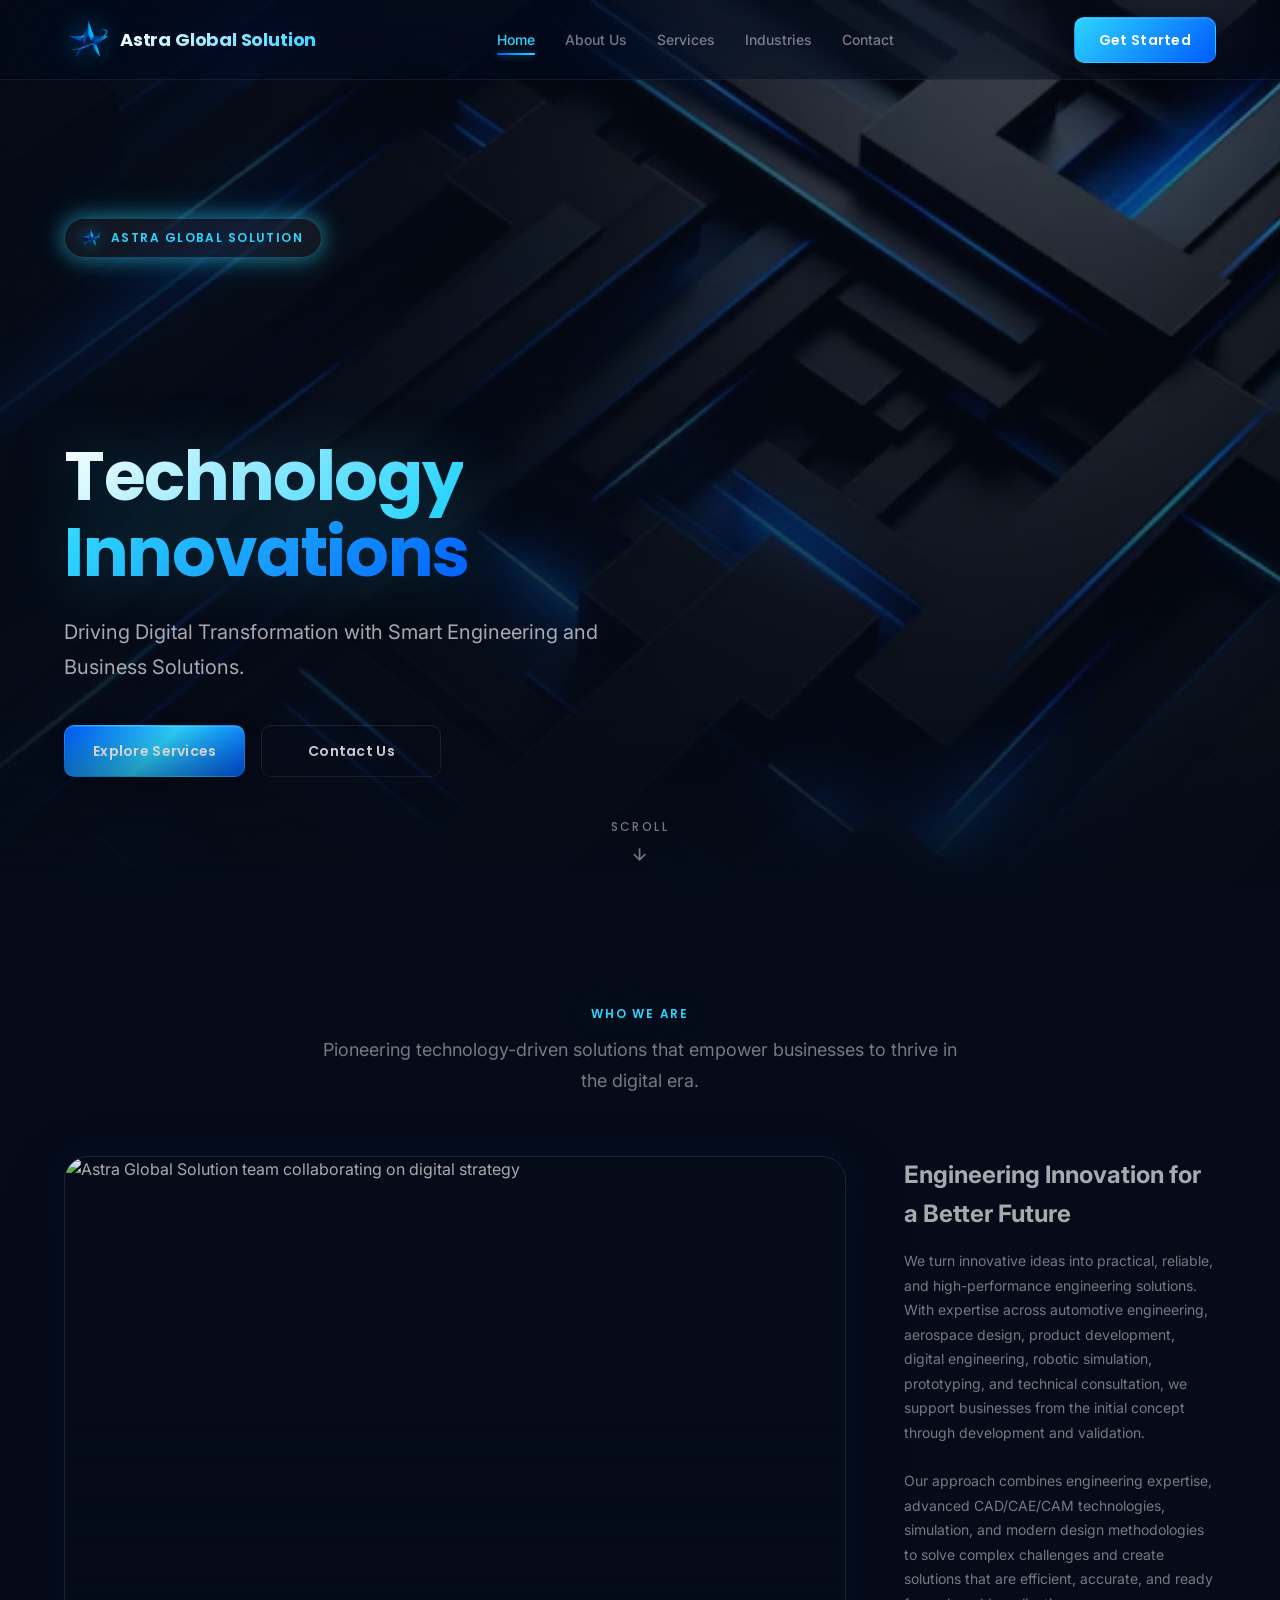
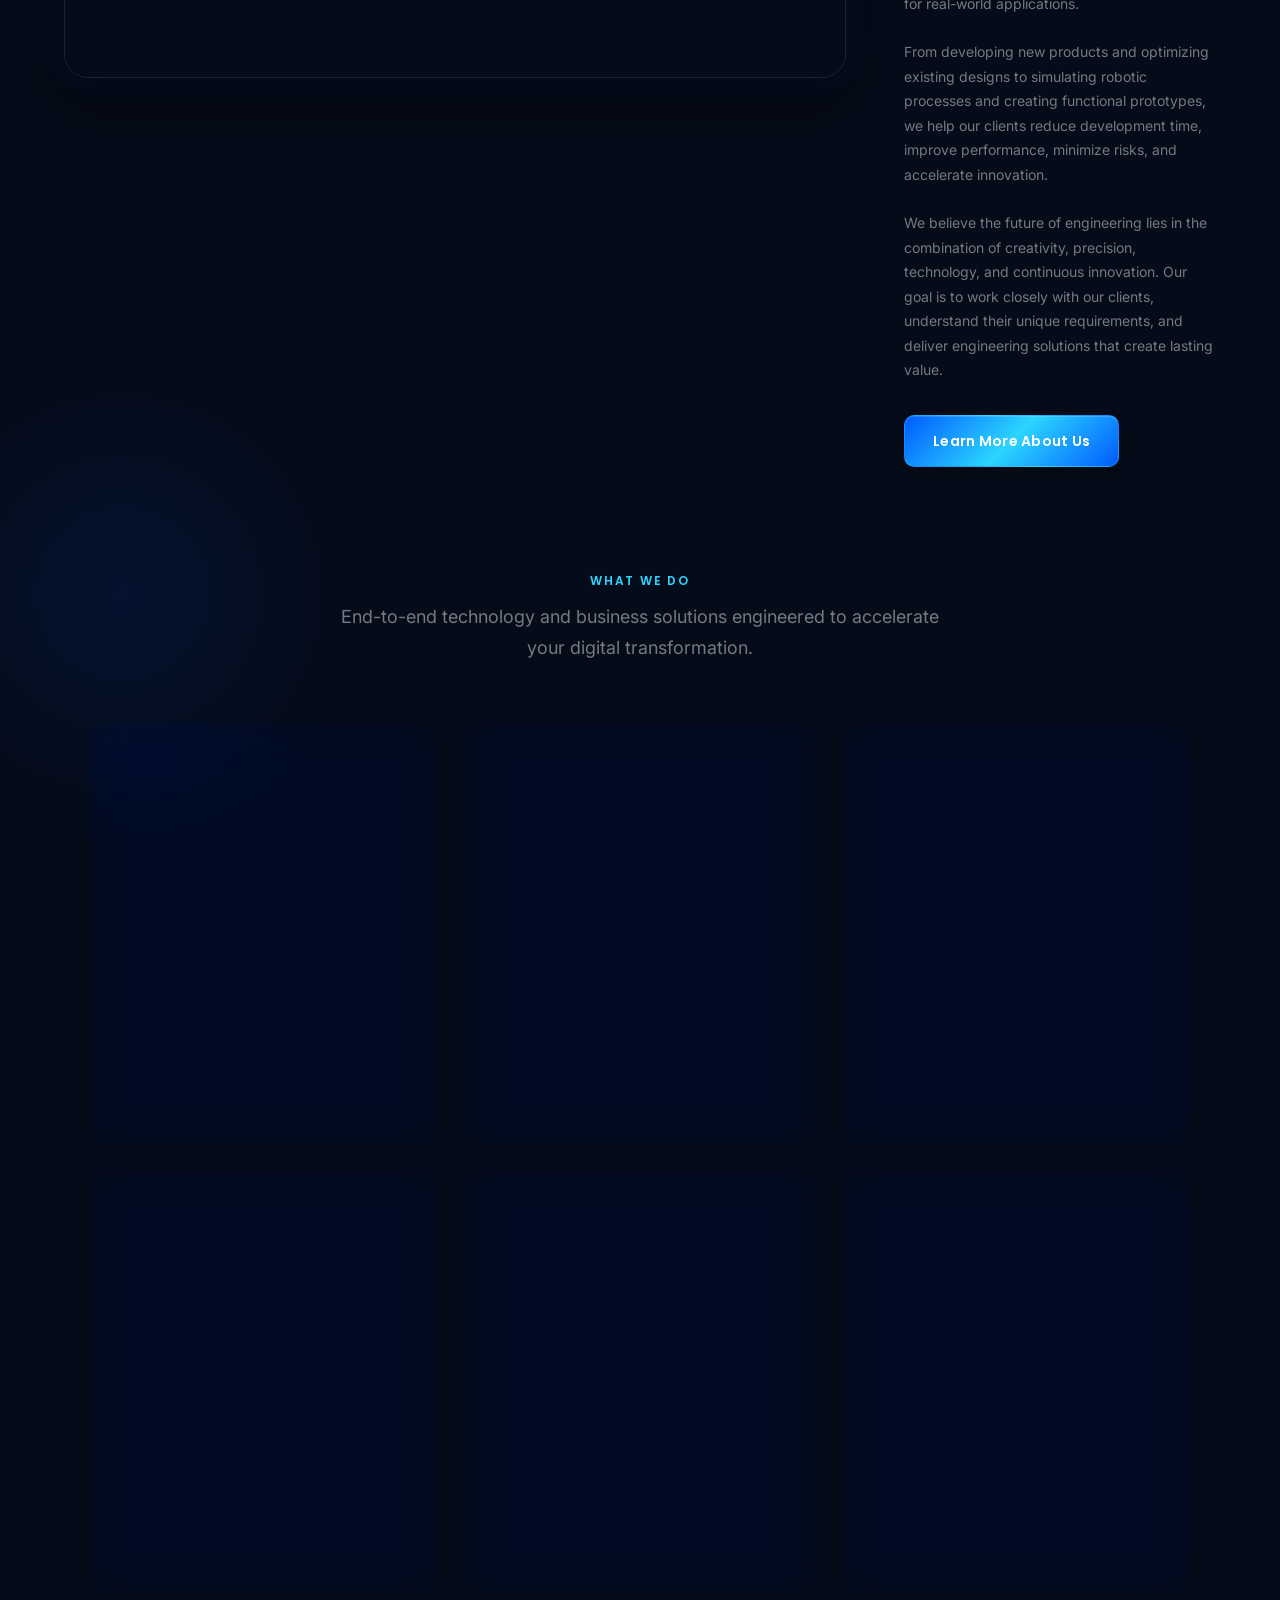
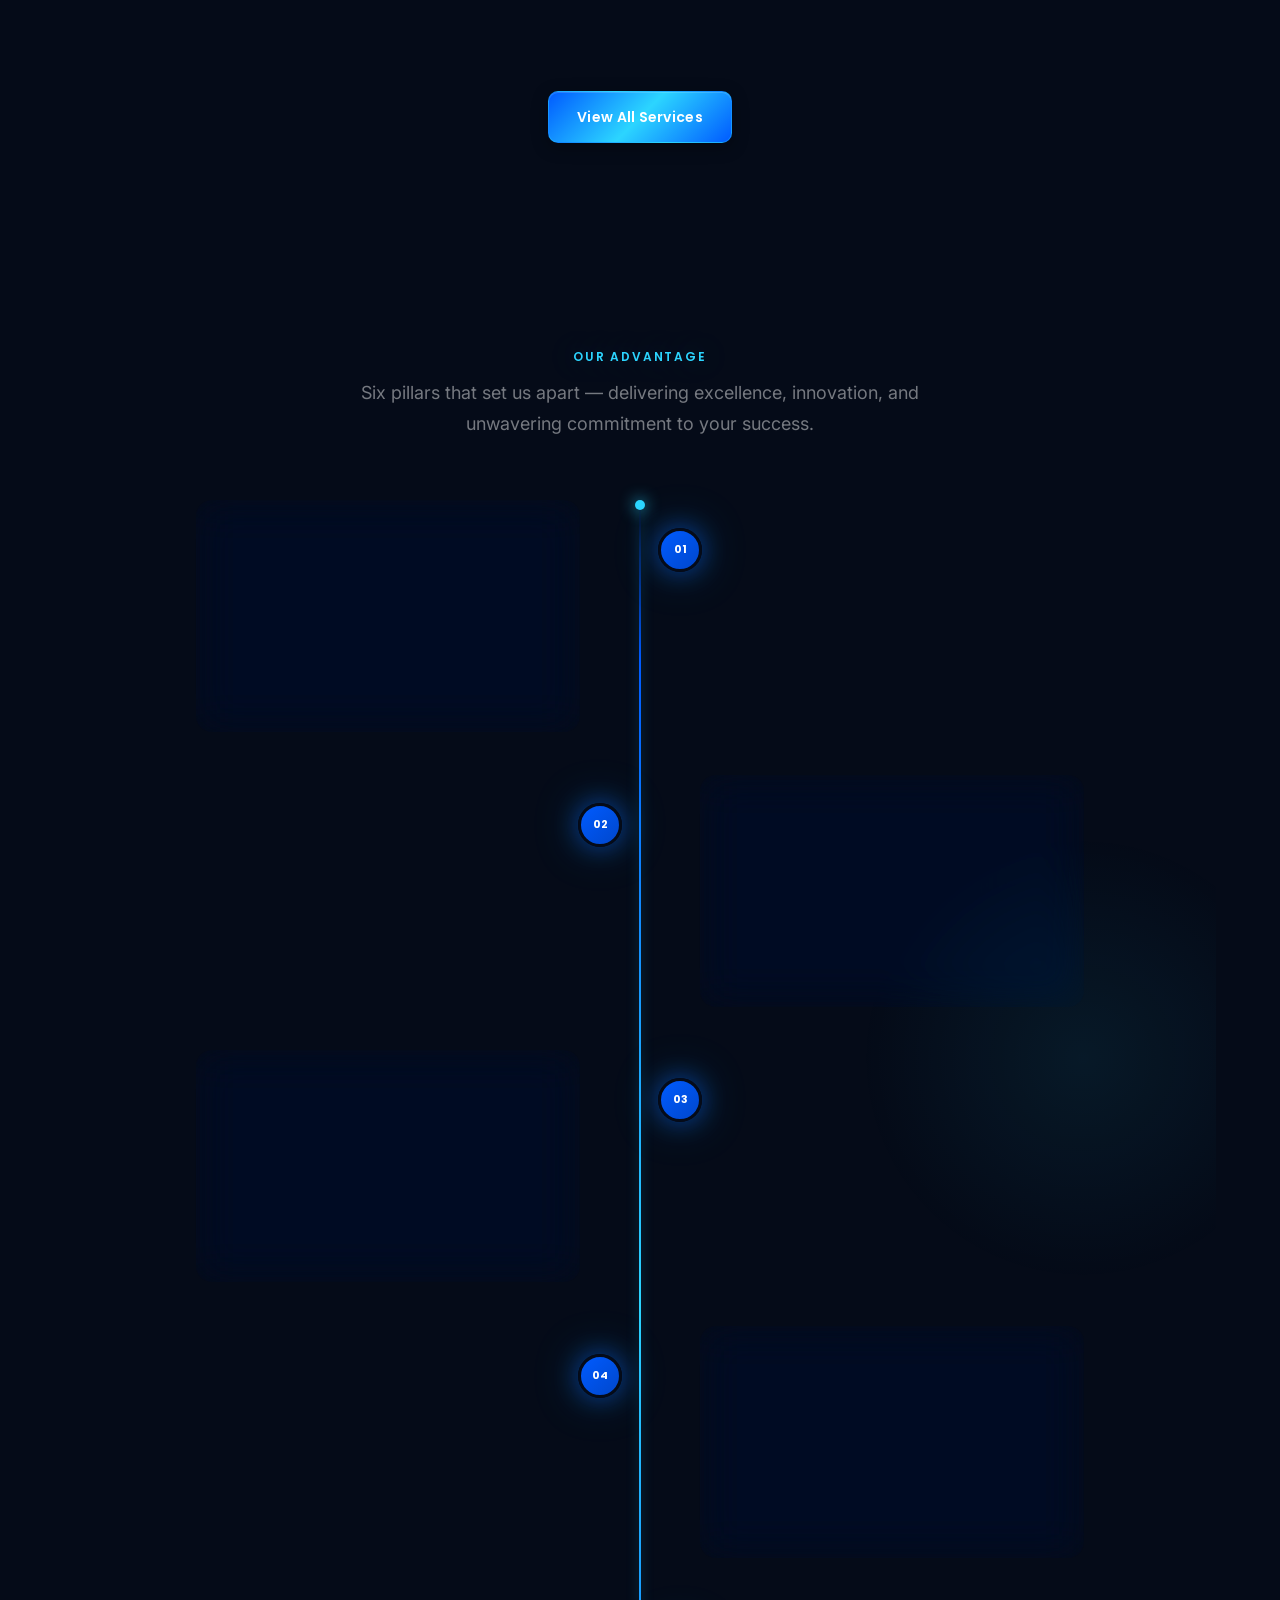
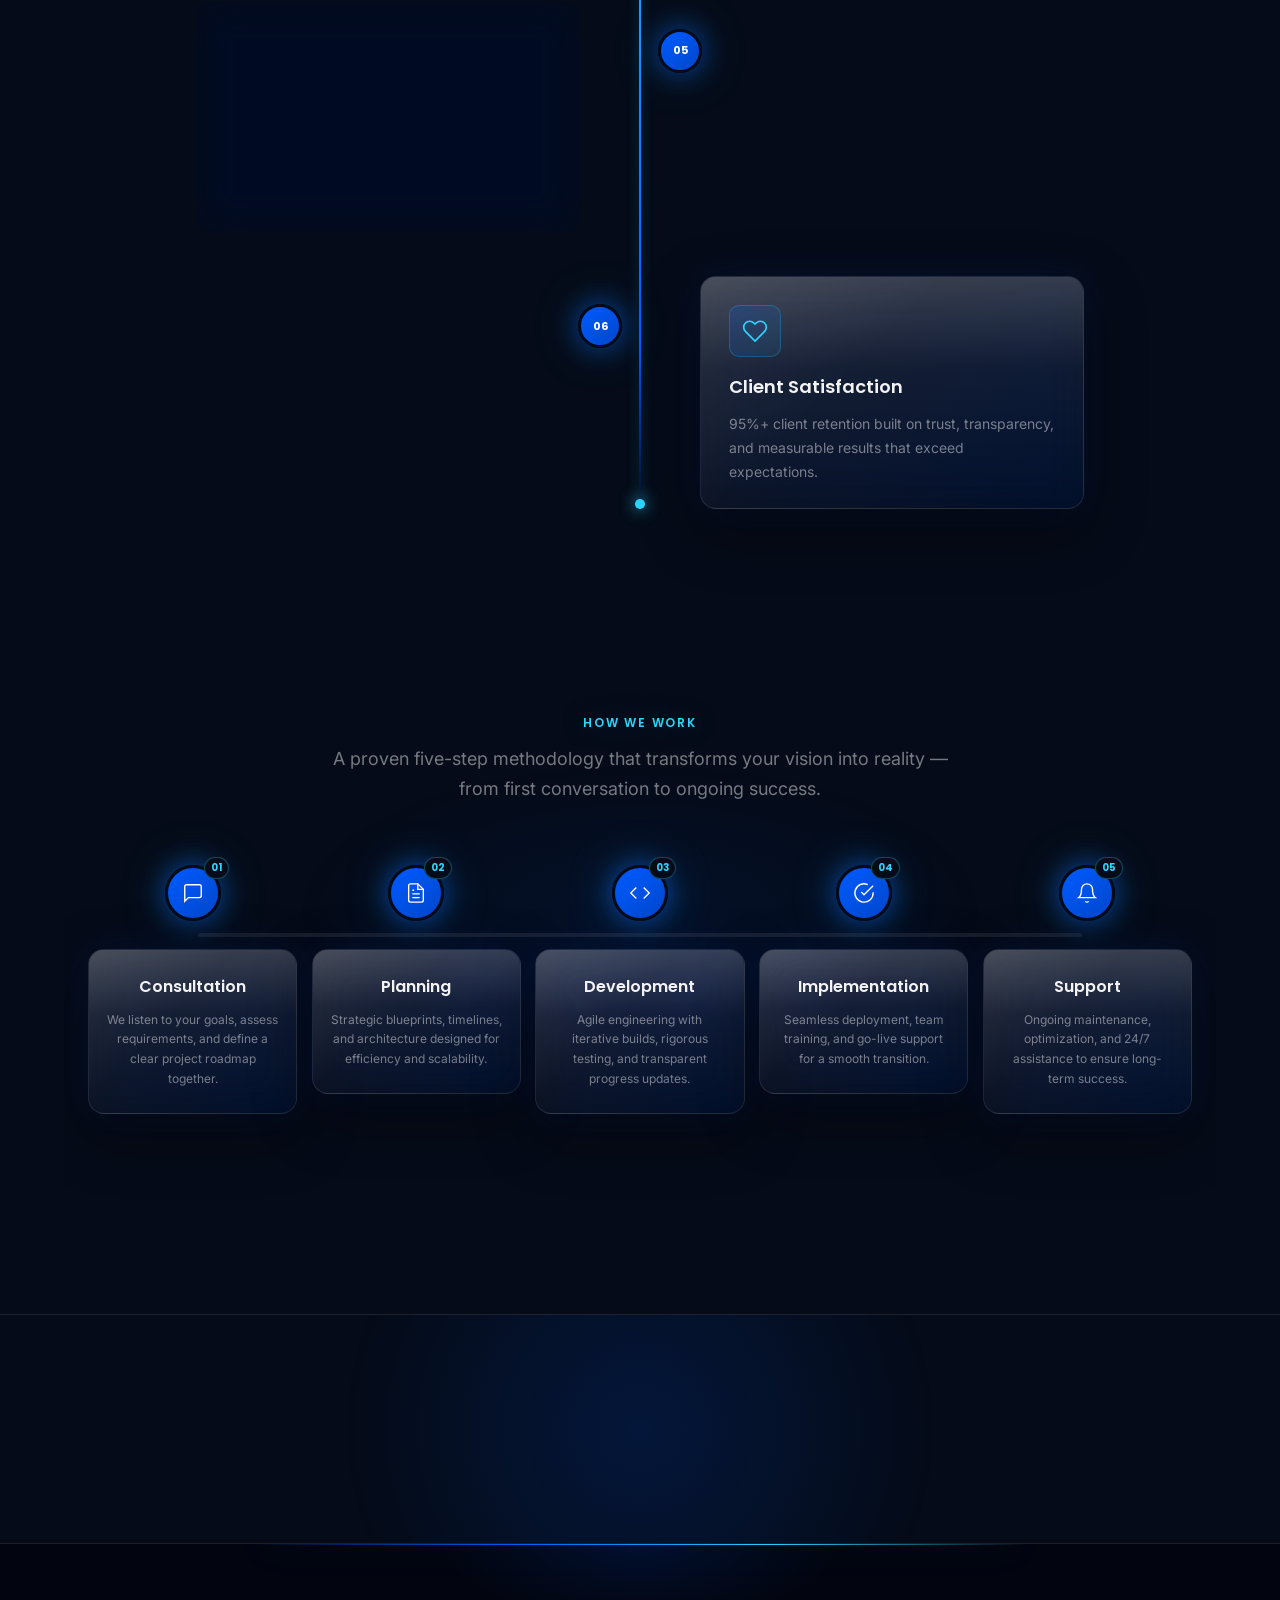
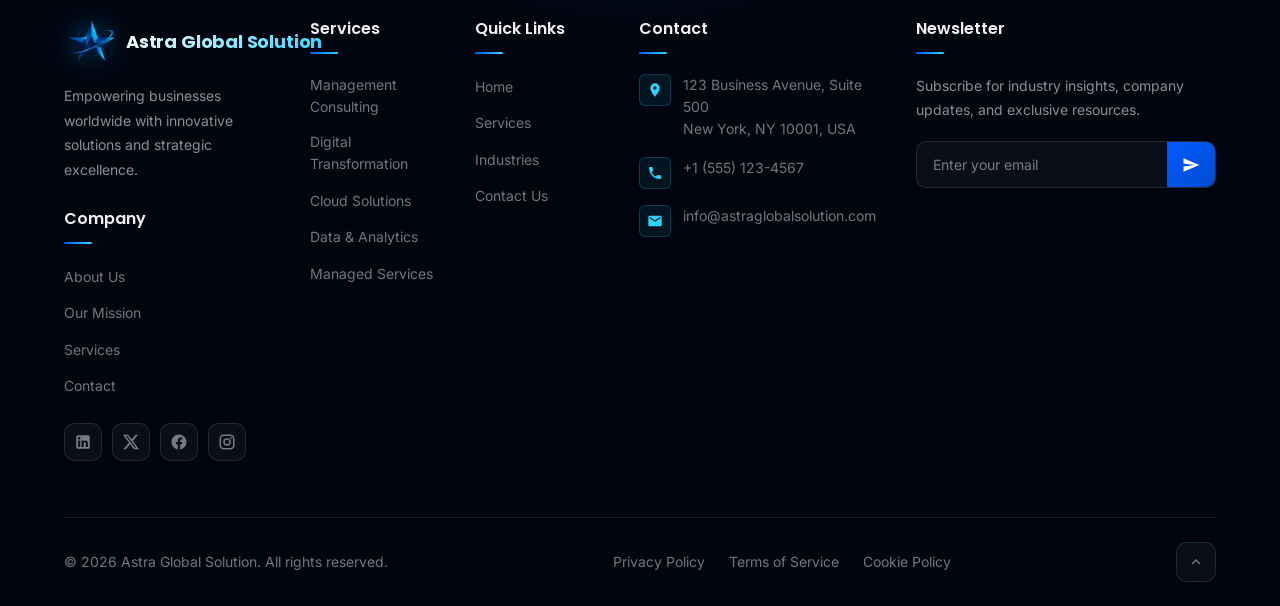
==== commit 6cfe2ffb: "commit" ====
--- a/index.html
+++ b/index.html
@@ -209,7 +209,7 @@
               </div>
               <h3 class="svc-title">Automotive Engineering</h3>
               <p class="svc-desc">We provide engineering solutions for automotive components, systems, and vehicle development. Our focus is on improving performance, reliability, efficiency, and manufacturability.</p>
-              <a href="services.html" class="svc-link">Learn More <svg width="16" height="16" viewBox="0 0 24 24"
+              <a href="services.html#services-1" class="svc-link">Learn More <svg width="16" height="16" viewBox="0 0 24 24"
                   fill="none" stroke="currentColor" stroke-width="2">
                   <path d="M5 12h14M12 5l7 7-7 7" />
                 </svg></a>
@@ -227,7 +227,7 @@
               </div>
               <h3 class="svc-title">Aerospace Design</h3>
               <p class="svc-desc">Our aerospace design services focus on precision, lightweight structures, performance, safety, and reliability. We support the development of innovative solutions for demanding aerospace applications.</p>
-              <a href="services.html" class="svc-link">Learn More <svg width="16" height="16" viewBox="0 0 24 24"
+              <a href="services.html#services-2" class="svc-link">Learn More <svg width="16" height="16" viewBox="0 0 24 24"
                   fill="none" stroke="currentColor" stroke-width="2">
                   <path d="M5 12h14M12 5l7 7-7 7" />
                 </svg></a>
@@ -244,7 +244,7 @@
               </div>
               <h3 class="svc-title">Product Design & Development</h3>
               <p class="svc-desc">We transform ideas into practical products through concept development, 3D modeling, engineering design, and optimization. Our approach focuses on functionality, performance, cost, and manufacturability.</p>
-              <a href="services.html" class="svc-link">Learn More <svg width="16" height="16" viewBox="0 0 24 24"
+              <a href="services.html#services-3" class="svc-link">Learn More <svg width="16" height="16" viewBox="0 0 24 24"
                   fill="none" stroke="currentColor" stroke-width="2">
                   <path d="M5 12h14M12 5l7 7-7 7" />
                 </svg></a>
@@ -261,7 +261,7 @@
               </div>
               <h3 class="svc-title">CAD / CAE / CAM</h3>
               <p class="svc-desc">Using advanced Computer-Aided Design, Engineering, and Manufacturing technologies, we create accurate digital models, perform engineering analysis, validate designs, and support manufacturing processes.</p>
-              <a href="services.html" class="svc-link">Learn More <svg width="16" height="16" viewBox="0 0 24 24"
+              <a href="services.html#services-4" class="svc-link">Learn More <svg width="16" height="16" viewBox="0 0 24 24"
                   fill="none" stroke="currentColor" stroke-width="2">
                   <path d="M5 12h14M12 5l7 7-7 7" />
                 </svg></a>
@@ -278,7 +278,7 @@
               </div>
               <h3 class="svc-title">Robotic Simulation</h3>
               <p class="svc-desc">We help optimize robotic operations through virtual simulation. Our solutions allow businesses to analyze robot movements, reachability, cycle times, workspaces, and production processes before physical implementation.</p>
-              <a href="services.html" class="svc-link">Learn More <svg width="16" height="16" viewBox="0 0 24 24"
+              <a href="services.html#services-5" class="svc-link">Learn More <svg width="16" height="16" viewBox="0 0 24 24"
                   fill="none" stroke="currentColor" stroke-width="2">
                   <path d="M5 12h14M12 5l7 7-7 7" />
                 </svg></a>
@@ -297,7 +297,7 @@
               <h3 class="svc-title">Prototyping & Technical Consultation</h3>
               <p class="svc-desc">From design optimization and simulation to testing and manufacturing, we help identify improvements, reduce development risks, solve complex technical challenges, and deliver reliable, high-performance products ready for real-world applications.
 </p>
-              <a href="services.html" class="svc-link">Learn More <svg width="16" height="16" viewBox="0 0 24 24"
+              <a href="/services.html#services-6" class="svc-link">Learn More <svg width="16" height="16" viewBox="0 0 24 24"
                   fill="none" stroke="currentColor" stroke-width="2">
                   <path d="M5 12h14M12 5l7 7-7 7" />
                 </svg></a>
@@ -575,7 +575,6 @@
       <div class="container">
         <div class="section-header" data-aos="fade-up">
           <span class="section-label">How We Work</span>
-          <h2 class="section-title">Our Process Workflow</h2>
           <p class="section-subtitle">A proven five-step methodology that transforms your vision into reality — from
             first conversation to ongoing success.</p>
         </div>
@@ -674,7 +673,7 @@
 
     <!-- CTA -->
     <section class="cta-section">
-      <div class="container">
+      <div class="container ">
         <div class="cta-content fade-in">
           <h2>Ready to Transform Your Business?</h2>
           <p>Let's discuss how Astra Global Solution can help you achieve your goals and drive sustainable growth.</p>
--- a/css/style.css
+++ b/css/style.css
@@ -1154,8 +1154,10 @@
 
 .industries-banner {
   background-image: url("../assets/images/services-banner.png");
-  background-size: cover;
-  background-position: center;
+  background-size: contain;
+  background-repeat: no-repeat;
+  background-position: center center;
+  background-color: #091827;
   width: 100%;
   height: 83vh;
   min-height: 280px;
--- a/css/home.css
+++ b/css/home.css
@@ -1169,7 +1169,7 @@
 .process-steps-row {
   display: grid;
   grid-template-columns: repeat(5, 1fr);
-very  gap: 14.4px;
+  gap: 14.4px;
   position: relative;
   z-index: 1;
 }
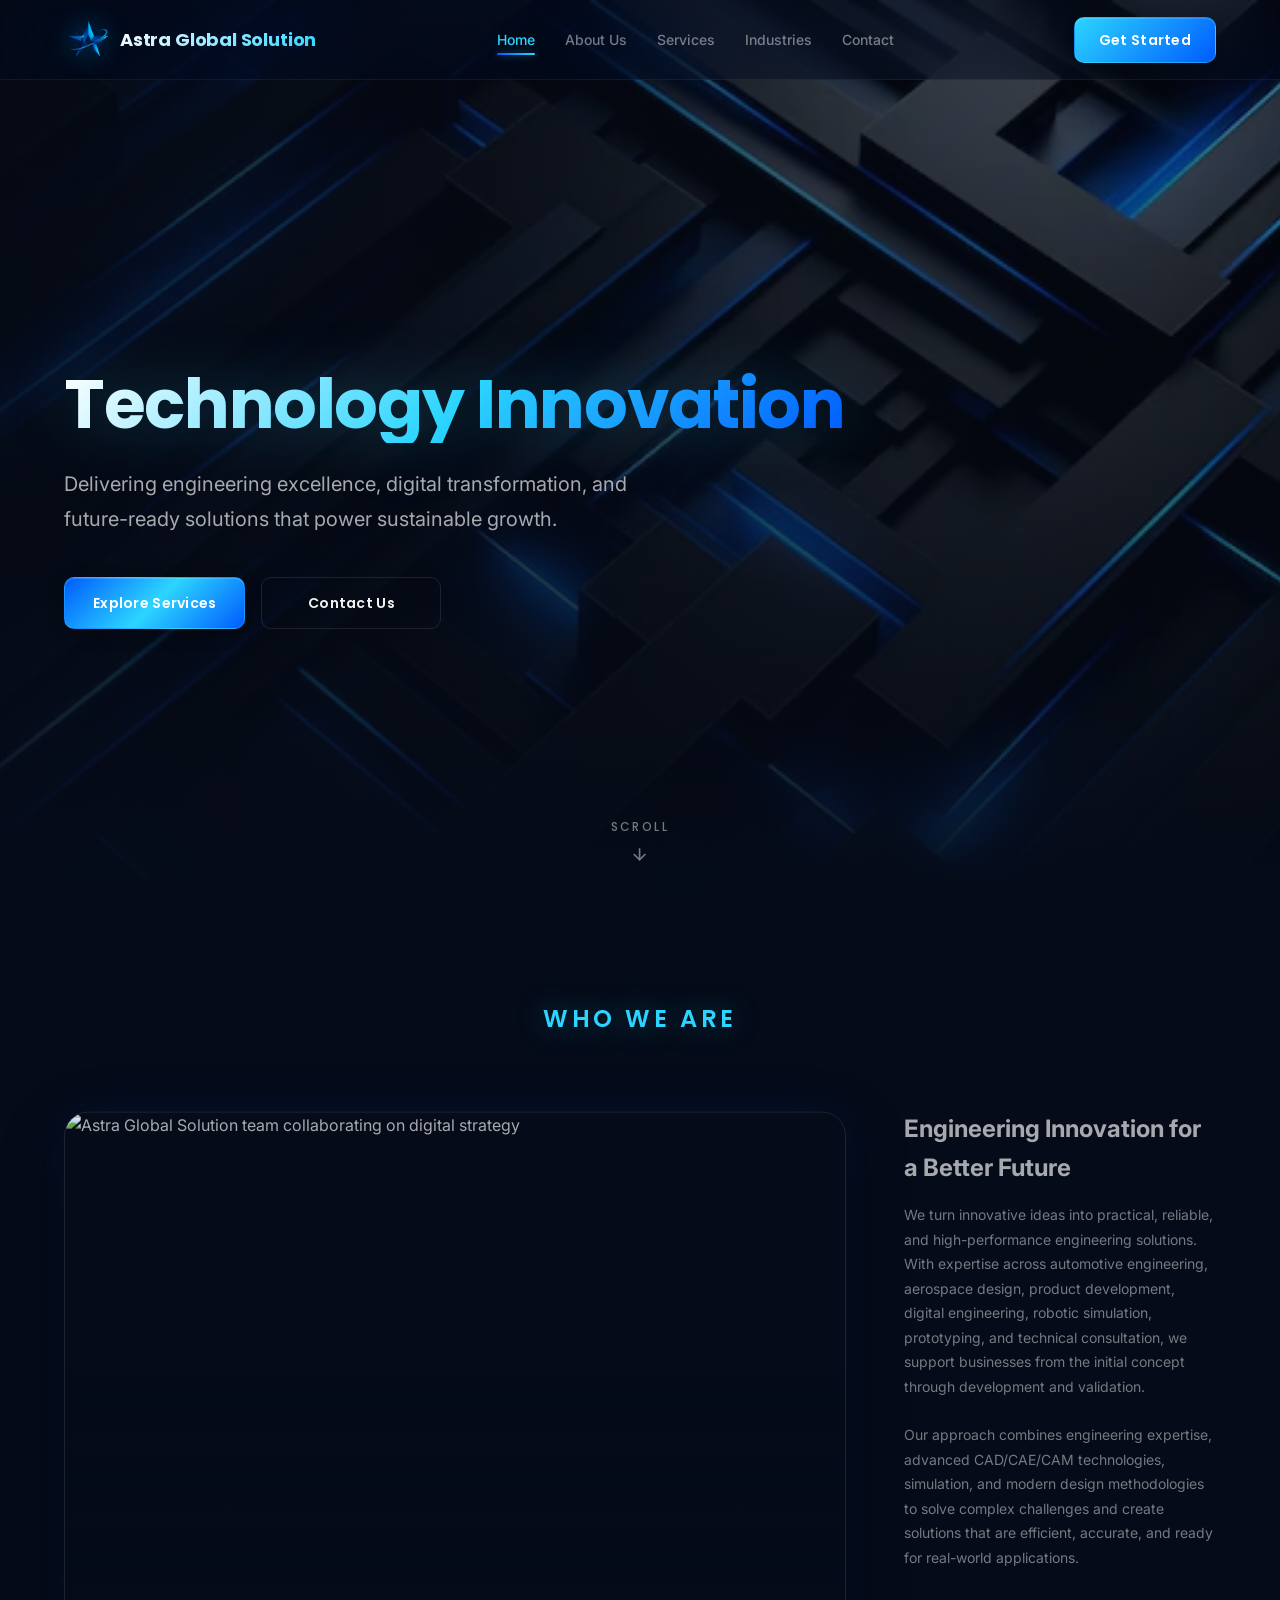
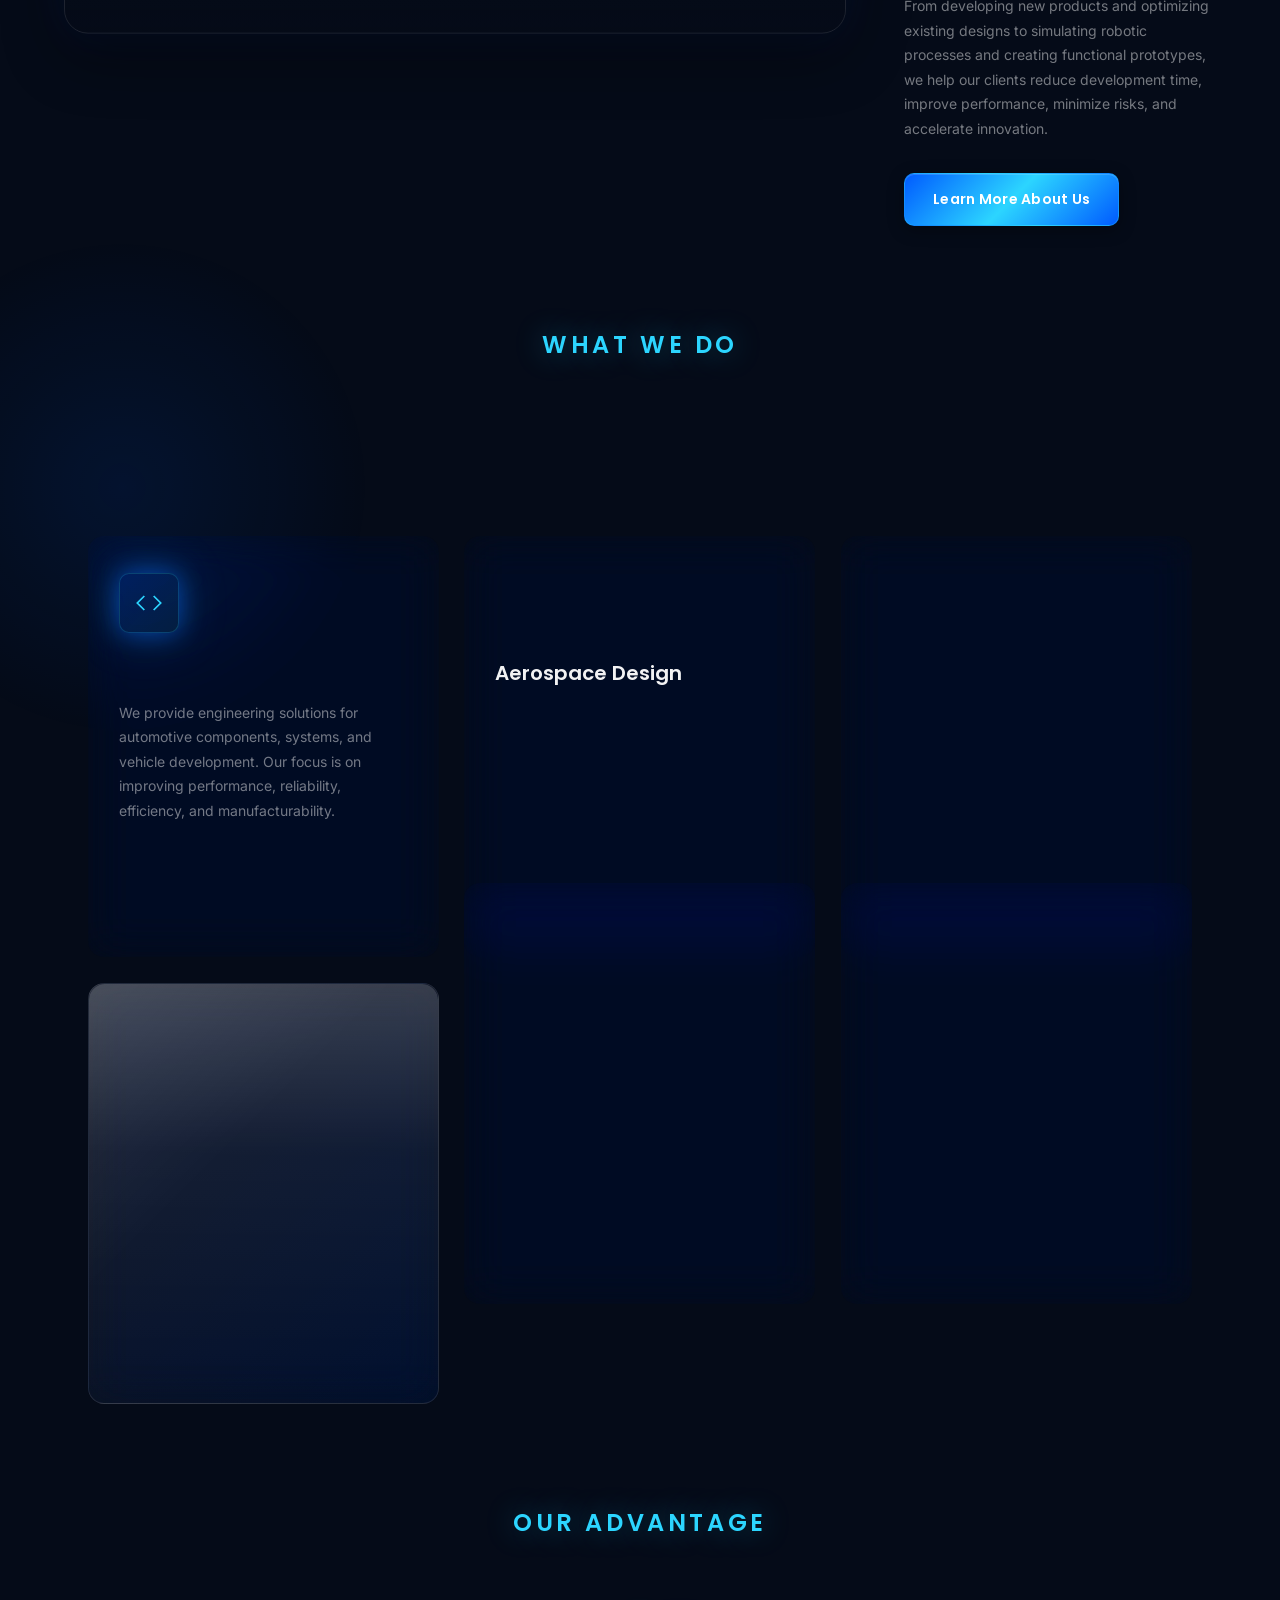
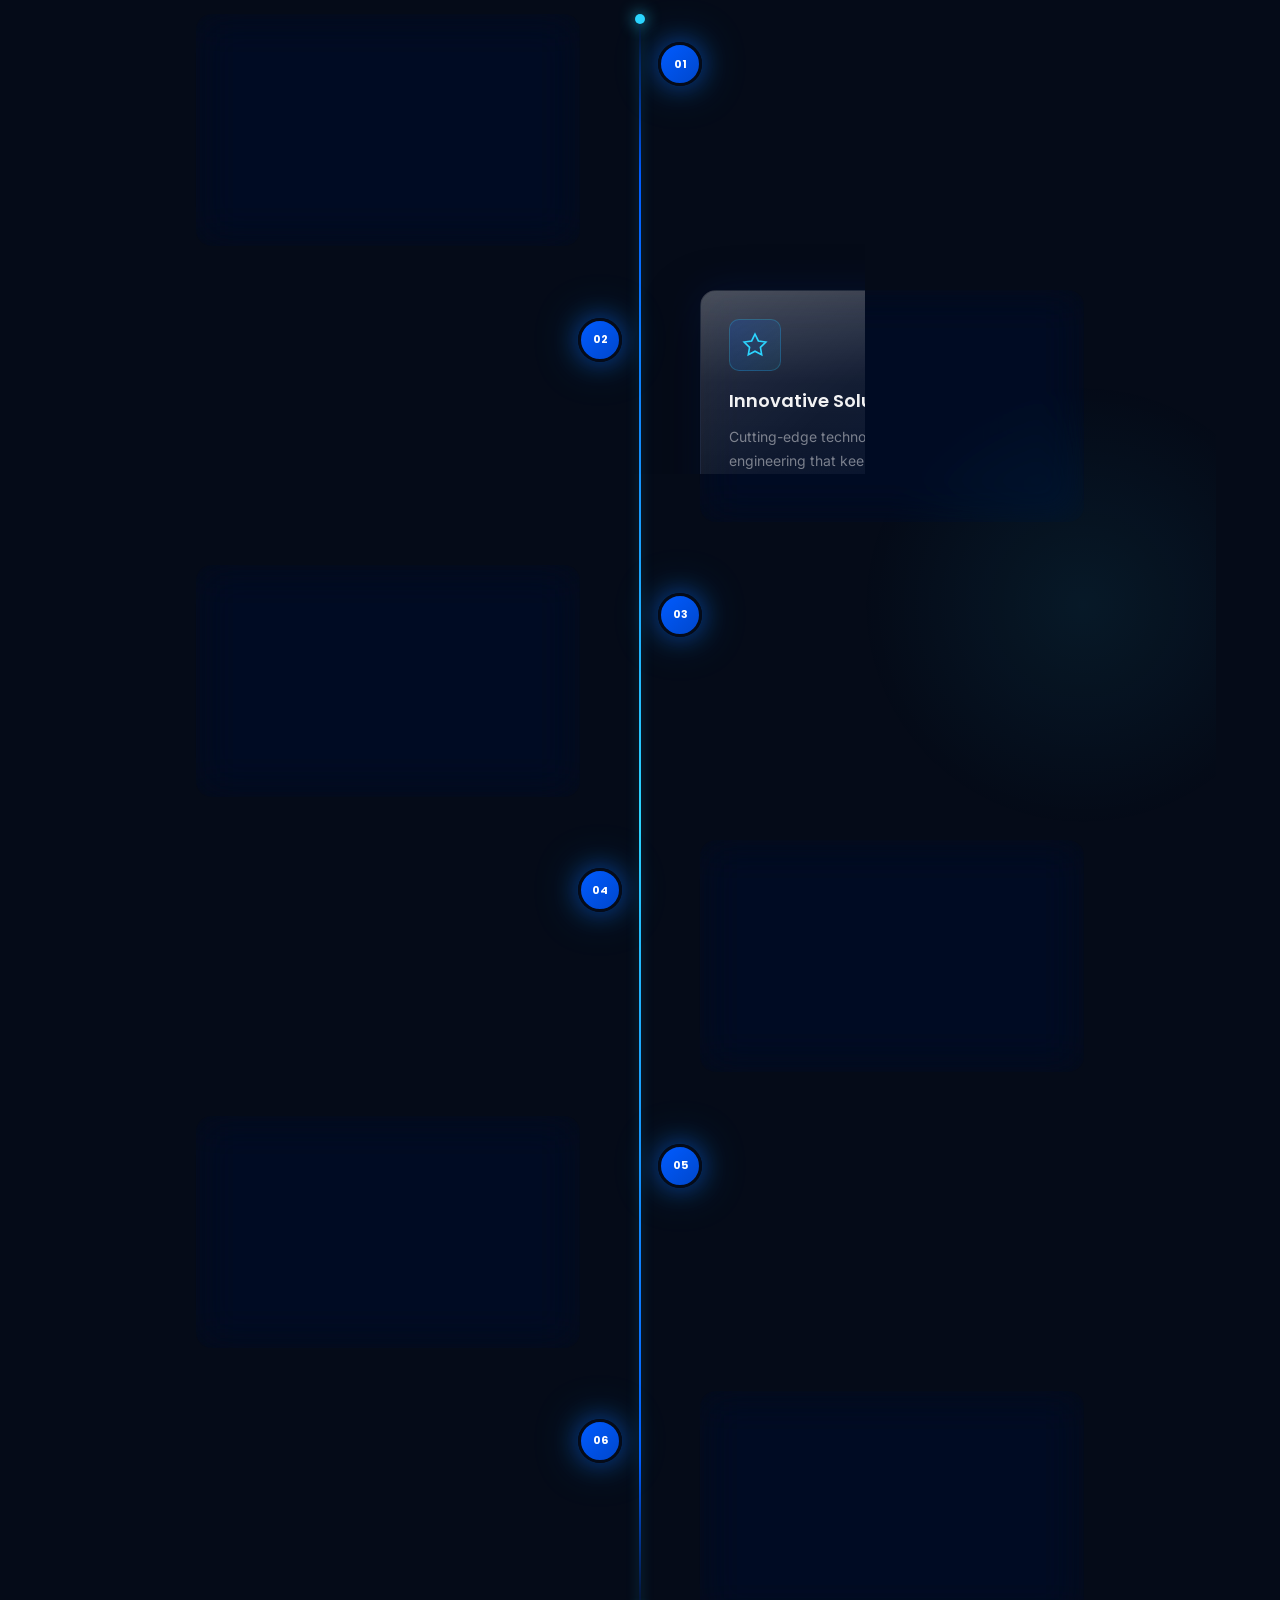
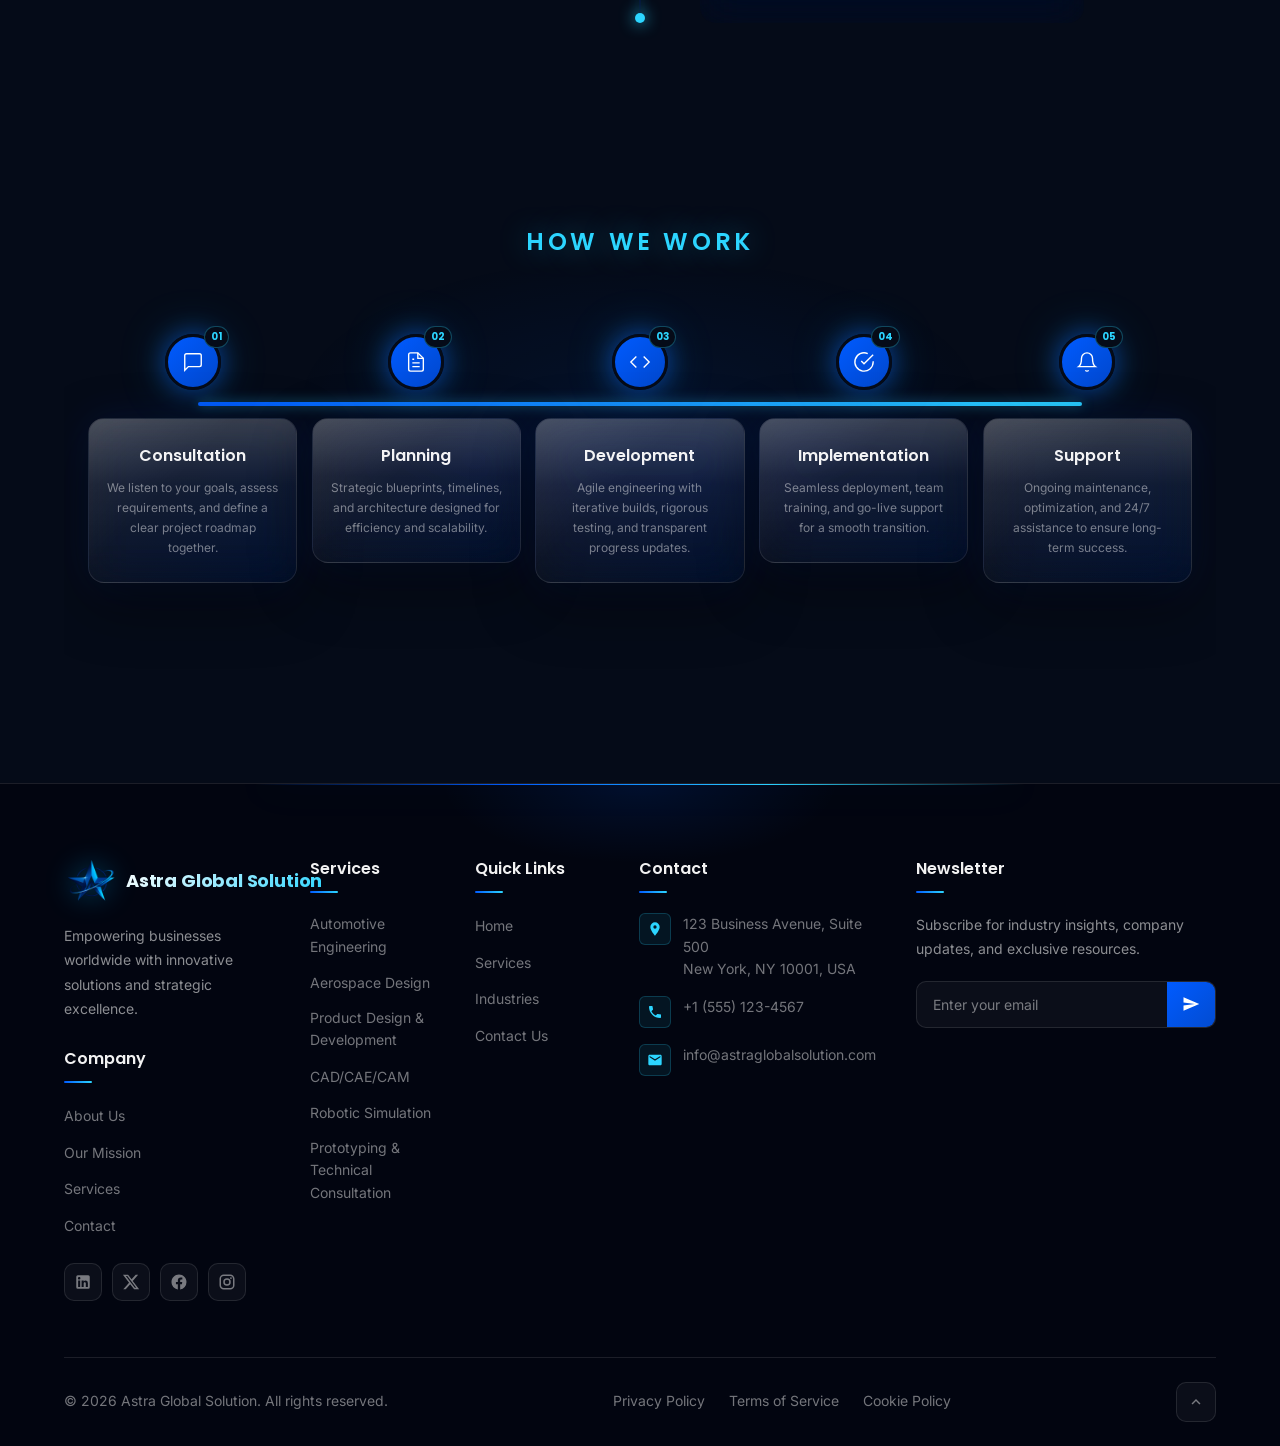
==== commit 17347e8e: "commit" ====
--- a/index.html
+++ b/index.html
@@ -111,16 +111,16 @@
     <section class="hero" id="hero" aria-label="Astra Global Solution banner">
       <div class="container hero-inner">
         <div class="hero-content">
-          <span class="hero-badge">
+          <!-- <span class="hero-badge">
             <img src="assets/logo/astra-logo.png" alt="" width="22" height="22" class="hero-badge-logo">
             Astra Global Solution
-          </span>
+          </span> -->
           <h1 class="hero-title">
-            <span class="hero-title-line">Empowering Businesses</span>
-            <span class=" gradient-text">Technology Innovations</span>
+            <span class="gradient-text">Technology Innovation</span>
           </h1>
           <p class="hero-subtitle">
-            Driving Digital Transformation with Smart Engineering and Business Solutions.
+            Delivering engineering excellence, digital transformation, and future-ready solutions that power sustainable
+            growth.
           </p>
           <div class="hero-buttons">
             <a href="services.html" class="btn btn-primary hero-btn">Explore Services</a>
@@ -144,8 +144,8 @@
       <div class="container">
         <div class="section-header" data-aos="fade-up">
           <span class="section-label">Who We Are</span>
-          <p class="section-subtitle">Pioneering technology-driven solutions that empower businesses to thrive in the
-            digital era.</p>
+          <!-- <p class="section-subtitle">Pioneering technology-driven solutions that empower businesses to thrive in the
+            digital era.</p> -->
         </div>
 
         <div class="about-astra-grid">
@@ -179,268 +179,283 @@
               functional prototypes, we help our clients reduce development time, improve performance, minimize risks,
               and accelerate innovation.
             </p>
-            <p>
-              We believe the future of engineering lies in the combination of creativity, precision, technology, and
-              continuous innovation. Our goal is to work closely with our clients, understand their unique
-              requirements, and deliver engineering solutions that create lasting value.
-            </p>
-            <a href="about.html" class="btn btn-primary about-cta" data-aos="fade-up" data-aos-delay="500">Learn More About Us</a>
+
+            <a href="about.html" class="btn btn-primary about-cta" data-aos="fade-up" data-aos-delay="500">Learn More
+              About Us</a>
           </div>
         </div>
 
 
-    <!-- Premium Services -->
-    <section class="section services-showcase" id="services">
-      <div class="container">
-        <div class="section-header" data-aos="fade-up">
-          <span class="section-label">What We Do</span>
-          <p class="section-subtitle">End-to-end technology and business solutions engineered to accelerate your digital
-            transformation.</p>
-        </div>
-
-        <div class="services-showcase-grid">
-          <article class="svc-card" data-aos="fade-up" data-aos-delay="0">
-            <div class="svc-card-inner">
-              <div class="svc-card-glow" aria-hidden="true"></div>
-              <div class="svc-icon">
-                <svg width="28" height="28" viewBox="0 0 24 24" fill="none" stroke="currentColor" stroke-width="1.5">
-                  <path d="M16 18l6-6-6-6M8 6l-6 6 6 6" />
-                </svg>
-              </div>
-              <h3 class="svc-title">Automotive Engineering</h3>
-              <p class="svc-desc">We provide engineering solutions for automotive components, systems, and vehicle development. Our focus is on improving performance, reliability, efficiency, and manufacturability.</p>
-              <a href="services.html#services-1" class="svc-link">Learn More <svg width="16" height="16" viewBox="0 0 24 24"
-                  fill="none" stroke="currentColor" stroke-width="2">
-                  <path d="M5 12h14M12 5l7 7-7 7" />
-                </svg></a>
-            </div>
-          </article>
-
-          <article class="svc-card" data-aos="fade-up" data-aos-delay="100">
-            <div class="svc-card-inner">
-              <div class="svc-card-glow" aria-hidden="true"></div>
-              <div class="svc-icon">
-                <svg width="28" height="28" viewBox="0 0 24 24" fill="none" stroke="currentColor" stroke-width="1.5">
-                  <rect x="5" y="2" width="14" height="20" rx="2" />
-                  <path d="M12 18h.01" />
-                </svg>
-              </div>
-              <h3 class="svc-title">Aerospace Design</h3>
-              <p class="svc-desc">Our aerospace design services focus on precision, lightweight structures, performance, safety, and reliability. We support the development of innovative solutions for demanding aerospace applications.</p>
-              <a href="services.html#services-2" class="svc-link">Learn More <svg width="16" height="16" viewBox="0 0 24 24"
-                  fill="none" stroke="currentColor" stroke-width="2">
-                  <path d="M5 12h14M12 5l7 7-7 7" />
-                </svg></a>
-            </div>
-          </article>
-
-          <article class="svc-card" data-aos="fade-up" data-aos-delay="200">
-            <div class="svc-card-inner">
-              <div class="svc-card-glow" aria-hidden="true"></div>
-              <div class="svc-icon">
-                <svg width="28" height="28" viewBox="0 0 24 24" fill="none" stroke="currentColor" stroke-width="1.5">
-                  <path d="M18 10h-1.26A8 8 0 1 0 9 20h9a5 5 0 0 0 0-10z" />
-                </svg>
-              </div>
-              <h3 class="svc-title">Product Design & Development</h3>
-              <p class="svc-desc">We transform ideas into practical products through concept development, 3D modeling, engineering design, and optimization. Our approach focuses on functionality, performance, cost, and manufacturability.</p>
-              <a href="services.html#services-3" class="svc-link">Learn More <svg width="16" height="16" viewBox="0 0 24 24"
-                  fill="none" stroke="currentColor" stroke-width="2">
-                  <path d="M5 12h14M12 5l7 7-7 7" />
-                </svg></a>
-            </div>
-          </article>
-
-          <article class="svc-card" data-aos="fade-up" data-aos-delay="100">
-            <div class="svc-card-inner">
-              <div class="svc-card-glow" aria-hidden="true"></div>
-              <div class="svc-icon">
-                <svg width="28" height="28" viewBox="0 0 24 24" fill="none" stroke="currentColor" stroke-width="1.5">
-                  <path d="M2 20h20M5 20V8l7-5 7 5v12M9 20v-6h6v6" />
-                </svg>
-              </div>
-              <h3 class="svc-title">CAD / CAE / CAM</h3>
-              <p class="svc-desc">Using advanced Computer-Aided Design, Engineering, and Manufacturing technologies, we create accurate digital models, perform engineering analysis, validate designs, and support manufacturing processes.</p>
-              <a href="services.html#services-4" class="svc-link">Learn More <svg width="16" height="16" viewBox="0 0 24 24"
-                  fill="none" stroke="currentColor" stroke-width="2">
-                  <path d="M5 12h14M12 5l7 7-7 7" />
-                </svg></a>
-            </div>
-          </article>
-
-          <article class="svc-card" data-aos="fade-up" data-aos-delay="200">
-            <div class="svc-card-inner">
-              <div class="svc-card-glow" aria-hidden="true"></div>
-              <div class="svc-icon">
-                <svg width="28" height="28" viewBox="0 0 24 24" fill="none" stroke="currentColor" stroke-width="1.5">
-                  <path d="M22 12h-4l-3 9L9 3l-3 9H2" />
-                </svg>
-              </div>
-              <h3 class="svc-title">Robotic Simulation</h3>
-              <p class="svc-desc">We help optimize robotic operations through virtual simulation. Our solutions allow businesses to analyze robot movements, reachability, cycle times, workspaces, and production processes before physical implementation.</p>
-              <a href="services.html#services-5" class="svc-link">Learn More <svg width="16" height="16" viewBox="0 0 24 24"
-                  fill="none" stroke="currentColor" stroke-width="2">
-                  <path d="M5 12h14M12 5l7 7-7 7" />
-                </svg></a>
-            </div>
-          </article>
-
-          <article class="svc-card" data-aos="fade-up" data-aos-delay="300">
-            <div class="svc-card-inner">
-              <div class="svc-card-glow" aria-hidden="true"></div>
-              <div class="svc-icon">
-                <svg width="28" height="28" viewBox="0 0 24 24" fill="none" stroke="currentColor" stroke-width="1.5">
-                  <rect x="2" y="3" width="20" height="14" rx="2" />
-                  <path d="M8 21h8M12 17v4" />
-                </svg>
-              </div>
-              <h3 class="svc-title">Prototyping & Technical Consultation</h3>
-              <p class="svc-desc">From design optimization and simulation to testing and manufacturing, we help identify improvements, reduce development risks, solve complex technical challenges, and deliver reliable, high-performance products ready for real-world applications.
-</p>
-              <a href="/services.html#services-6" class="svc-link">Learn More <svg width="16" height="16" viewBox="0 0 24 24"
-                  fill="none" stroke="currentColor" stroke-width="2">
-                  <path d="M5 12h14M12 5l7 7-7 7" />
-                </svg></a>
-            </div>
-          </article>
-        </div>
-
-        <div class="services-showcase-cta" data-aos="fade-up">
-          <a href="services.html" class="btn btn-primary">View All Services</a>
-        </div>
-      </div>
-    </section>
-
-    <!-- Industries We Serve
+        <!-- Premium Services -->
+        <section class="section services-showcase" id="services">
+          <div class="container">
+            <div class="section-header" data-aos="fade-up">
+              <span class="section-label">What We Do</span>
+              <!-- <p class="section-subtitle">End-to-end technology and business solutions engineered to accelerate your digital
+            transformation.</p> -->
+            </div>
+
+            <div class="services-showcase-grid">
+              <article class="svc-card" data-aos="fade-up" data-aos-delay="0">
+                <div class="svc-card-inner">
+                  <div class="svc-card-glow" aria-hidden="true"></div>
+                  <div class="svc-icon">
+                    <svg width="28" height="28" viewBox="0 0 24 24" fill="none" stroke="currentColor"
+                      stroke-width="1.5">
+                      <path d="M16 18l6-6-6-6M8 6l-6 6 6 6" />
+                    </svg>
+                  </div>
+                  <h3 class="svc-title">Automotive Engineering</h3>
+                  <p class="svc-desc">We provide engineering solutions for automotive components, systems, and vehicle
+                    development. Our focus is on improving performance, reliability, efficiency, and manufacturability.
+                  </p>
+                  <a href="services.html#services-1" class="svc-link">Learn More <svg width="16" height="16"
+                      viewBox="0 0 24 24" fill="none" stroke="currentColor" stroke-width="2">
+                      <path d="M5 12h14M12 5l7 7-7 7" />
+                    </svg></a>
+                </div>
+              </article>
+
+              <article class="svc-card" data-aos="fade-up" data-aos-delay="100">
+                <div class="svc-card-inner">
+                  <div class="svc-card-glow" aria-hidden="true"></div>
+                  <div class="svc-icon">
+                    <svg width="28" height="28" viewBox="0 0 24 24" fill="none" stroke="currentColor"
+                      stroke-width="1.5">
+                      <rect x="5" y="2" width="14" height="20" rx="2" />
+                      <path d="M12 18h.01" />
+                    </svg>
+                  </div>
+                  <h3 class="svc-title">Aerospace Design</h3>
+                  <p class="svc-desc">Our aerospace design services focus on precision, lightweight structures,
+                    performance, safety, and reliability. We support the development of innovative solutions for
+                    demanding aerospace applications.</p>
+                  <a href="services.html#services-2" class="svc-link">Learn More <svg width="16" height="16"
+                      viewBox="0 0 24 24" fill="none" stroke="currentColor" stroke-width="2">
+                      <path d="M5 12h14M12 5l7 7-7 7" />
+                    </svg></a>
+                </div>
+              </article>
+
+              <article class="svc-card" data-aos="fade-up" data-aos-delay="200">
+                <div class="svc-card-inner">
+                  <div class="svc-card-glow" aria-hidden="true"></div>
+                  <div class="svc-icon">
+                    <svg width="28" height="28" viewBox="0 0 24 24" fill="none" stroke="currentColor"
+                      stroke-width="1.5">
+                      <path d="M18 10h-1.26A8 8 0 1 0 9 20h9a5 5 0 0 0 0-10z" />
+                    </svg>
+                  </div>
+                  <h3 class="svc-title">Product Design & Development</h3>
+                  <p class="svc-desc">We transform ideas into practical products through concept development, 3D
+                    modeling, engineering design, and optimization. Our approach focuses on functionality, performance,
+                    cost, and manufacturability.</p>
+                  <a href="services.html#services-3" class="svc-link">Learn More <svg width="16" height="16"
+                      viewBox="0 0 24 24" fill="none" stroke="currentColor" stroke-width="2">
+                      <path d="M5 12h14M12 5l7 7-7 7" />
+                    </svg></a>
+                </div>
+              </article>
+
+              <article class="svc-card" data-aos="fade-up" data-aos-delay="100">
+                <div class="svc-card-inner">
+                  <div class="svc-card-glow" aria-hidden="true"></div>
+                  <div class="svc-icon">
+                    <svg width="28" height="28" viewBox="0 0 24 24" fill="none" stroke="currentColor"
+                      stroke-width="1.5">
+                      <path d="M2 20h20M5 20V8l7-5 7 5v12M9 20v-6h6v6" />
+                    </svg>
+                  </div>
+                  <h3 class="svc-title">CAD / CAE / CAM</h3>
+                  <p class="svc-desc">Using advanced Computer-Aided Design, Engineering, and Manufacturing technologies,
+                    we create accurate digital models, perform engineering analysis, validate designs, and support
+                    manufacturing processes.</p>
+                  <a href="services.html#services-4" class="svc-link">Learn More <svg width="16" height="16"
+                      viewBox="0 0 24 24" fill="none" stroke="currentColor" stroke-width="2">
+                      <path d="M5 12h14M12 5l7 7-7 7" />
+                    </svg></a>
+                </div>
+              </article>
+
+              <article class="svc-card" data-aos="fade-up" data-aos-delay="200">
+                <div class="svc-card-inner">
+                  <div class="svc-card-glow" aria-hidden="true"></div>
+                  <div class="svc-icon">
+                    <svg width="28" height="28" viewBox="0 0 24 24" fill="none" stroke="currentColor"
+                      stroke-width="1.5">
+                      <path d="M22 12h-4l-3 9L9 3l-3 9H2" />
+                    </svg>
+                  </div>
+                  <h3 class="svc-title">Robotic Simulation</h3>
+                  <p class="svc-desc">We help optimize robotic operations through virtual simulation. Our solutions
+                    allow businesses to analyze robot movements, reachability, cycle times, workspaces, and production
+                    processes before physical implementation.</p>
+                  <a href="services.html#services-5" class="svc-link">Learn More <svg width="16" height="16"
+                      viewBox="0 0 24 24" fill="none" stroke="currentColor" stroke-width="2">
+                      <path d="M5 12h14M12 5l7 7-7 7" />
+                    </svg></a>
+                </div>
+              </article>
+
+              <article class="svc-card" data-aos="fade-up" data-aos-delay="300">
+                <div class="svc-card-inner">
+                  <div class="svc-card-glow" aria-hidden="true"></div>
+                  <div class="svc-icon">
+                    <svg width="28" height="28" viewBox="0 0 24 24" fill="none" stroke="currentColor"
+                      stroke-width="1.5">
+                      <rect x="2" y="3" width="20" height="14" rx="2" />
+                      <path d="M8 21h8M12 17v4" />
+                    </svg>
+                  </div>
+                  <h3 class="svc-title">Prototyping & Technical Consultation</h3>
+                  <p class="svc-desc">From design optimization and simulation to testing and manufacturing, we help
+                    identify improvements, reduce development risks, solve complex technical challenges, and deliver
+                    reliable, high-performance products ready for real-world applications.
+                  </p>
+                  <a href="/services.html#services-6" class="svc-link">Learn More <svg width="16" height="16"
+                      viewBox="0 0 24 24" fill="none" stroke="currentColor" stroke-width="2">
+                      <path d="M5 12h14M12 5l7 7-7 7" />
+                    </svg></a>
+                </div>
+              </article>
+            </div>
+
+            <!-- <div class="services-showcase-cta" data-aos="fade-up">
+              <a href="services.html" class="btn btn-primary">View All Services</a>
+            </div>
+          </div> -->
+        </section>
+
+        <!-- Industries We Serve
     <section class="section industries-showcase" id="industries">
       <div class="container">
         <div class="section-header" data-aos="fade-up">
           <span class="section-label">Industries</span>
           <h2 class="section-title">Industries We Serve</h2>
-          <p class="section-subtitle">Deep sector expertise delivering tailored technology and engineering solutions
+          <!- <p class="section-subtitle">Deep sector expertise delivering tailored technology and engineering solutions
             across diverse industries worldwide.</p>
-        </div>
-
-        <div class="industries-showcase-grid">
-          <article class="ind-card" data-aos="zoom-in" data-aos-delay="0">
-            <div class="ind-card-inner">
-              <div class="ind-icon-wrap">
-                <svg class="ind-icon" width="32" height="32" viewBox="0 0 24 24" fill="none" stroke="currentColor"
-                  stroke-width="1.5">
-                  <path d="M2 20h20M4 20V10l8-6 8 6v10M9 20v-6h6v6" />
-                </svg>
-              </div>
-              <h3 class="ind-title">Construction</h3>
-              <p class="ind-desc">Digital project management, BIM integration, and smart site solutions.</p>
-              <span class="ind-stat"><strong data-count="45">0</strong>+ Projects</span>
-            </div>
-          </article>
-
-          <article class="ind-card" data-aos="zoom-in" data-aos-delay="50">
-            <div class="ind-card-inner">
-              <div class="ind-icon-wrap">
-                <svg class="ind-icon" width="32" height="32" viewBox="0 0 24 24" fill="none" stroke="currentColor"
-                  stroke-width="1.5">
-                  <path d="M3 21h18M5 21V7l7-4 7 4v14M9 21v-4h6v4" />
-                </svg>
-              </div>
-              <h3 class="ind-title">Real Estate</h3>
-              <p class="ind-desc">PropTech platforms, virtual tours, and CRM systems for modern agencies.</p>
-              <span class="ind-stat"><strong data-count="38">0</strong>+ Projects</span>
-            </div>
-          </article>
-
-          <article class="ind-card" data-aos="zoom-in" data-aos-delay="100">
-            <div class="ind-card-inner">
-              <div class="ind-icon-wrap">
-                <svg class="ind-icon" width="32" height="32" viewBox="0 0 24 24" fill="none" stroke="currentColor"
-                  stroke-width="1.5">
-                  <path d="M22 12h-4l-3 9L9 3l-3 9H2" />
-                </svg>
-              </div>
-              <h3 class="ind-title">Healthcare</h3>
-              <p class="ind-desc">EHR systems, telemedicine apps, and HIPAA-compliant infrastructure.</p>
-              <span class="ind-stat"><strong data-count="52">0</strong>+ Projects</span>
-            </div>
-          </article>
-
-          <article class="ind-card" data-aos="zoom-in" data-aos-delay="150">
-            <div class="ind-card-inner">
-              <div class="ind-icon-wrap">
-                <svg class="ind-icon" width="32" height="32" viewBox="0 0 24 24" fill="none" stroke="currentColor"
-                  stroke-width="1.5">
-                  <path d="M4 19.5A2.5 2.5 0 0 1 6.5 17H20" />
-                  <path d="M6.5 2H20v20H6.5A2.5 2.5 0 0 1 4 19.5v-15A2.5 2.5 0 0 1 6.5 2z" />
-                </svg>
-              </div>
-              <h3 class="ind-title">Education</h3>
-              <p class="ind-desc">E-learning platforms, LMS development, and campus digitalization.</p>
-              <span class="ind-stat"><strong data-count="30">0</strong>+ Projects</span>
-            </div>
-          </article>
-
-          <article class="ind-card" data-aos="zoom-in" data-aos-delay="0">
-            <div class="ind-card-inner">
-              <div class="ind-icon-wrap">
-                <svg class="ind-icon" width="32" height="32" viewBox="0 0 24 24" fill="none" stroke="currentColor"
-                  stroke-width="1.5">
-                  <path d="M6 2L3 6v14a2 2 0 0 0 2 2h14a2 2 0 0 0 2-2V6l-3-4z" />
-                  <path d="M3 6h18M16 10a4 4 0 0 1-8 0" />
-                </svg>
-              </div>
-              <h3 class="ind-title">Retail</h3>
-              <p class="ind-desc">Omnichannel commerce, POS systems, and inventory automation.</p>
-              <span class="ind-stat"><strong data-count="41">0</strong>+ Projects</span>
-            </div>
-          </article>
-
-          <article class="ind-card" data-aos="zoom-in" data-aos-delay="50">
-            <div class="ind-card-inner">
-              <div class="ind-icon-wrap">
-                <svg class="ind-icon" width="32" height="32" viewBox="0 0 24 24" fill="none" stroke="currentColor"
-                  stroke-width="1.5">
-                  <circle cx="12" cy="12" r="3" />
-                  <path
-                    d="M12 1v4M12 19v4M4.22 4.22l2.83 2.83M16.95 16.95l2.83 2.83M1 12h4M19 12h4M4.22 19.78l2.83-2.83M16.95 7.05l2.83-2.83" />
-                </svg>
-              </div>
-              <h3 class="ind-title">Manufacturing</h3>
-              <p class="ind-desc">IoT integration, ERP systems, and Industry 4.0 automation.</p>
-              <span class="ind-stat"><strong data-count="35">0</strong>+ Projects</span>
-            </div>
-          </article>
-
-          <article class="ind-card" data-aos="zoom-in" data-aos-delay="100">
-            <div class="ind-card-inner">
-              <div class="ind-icon-wrap">
-                <svg class="ind-icon" width="32" height="32" viewBox="0 0 24 24" fill="none" stroke="currentColor"
-                  stroke-width="1.5">
-                  <rect x="2" y="3" width="20" height="14" rx="2" />
-                  <path d="M8 21h8M12 17v4M7 8h2M7 12h2" />
-                </svg>
-              </div>
-              <h3 class="ind-title">Technology</h3>
-              <p class="ind-desc">SaaS products, cloud-native apps, and startup MVP development.</p>
-              <span class="ind-stat"><strong data-count="60">0</strong>+ Projects</span>
-            </div>
-          </article>
-
-          <article class="ind-card" data-aos="zoom-in" data-aos-delay="150">
-            <div class="ind-card-inner">
-              <div class="ind-icon-wrap">
-                <svg class="ind-icon" width="32" height="32" viewBox="0 0 24 24" fill="none" stroke="currentColor"
-                  stroke-width="1.5">
-                  <path d="M12 22s8-4 8-10V5l-8-3-8 3v7c0 6 8 10 8 10z" />
-                </svg>
-              </div>
-              <h3 class="ind-title">Government</h3>
-              <p class="ind-desc">Citizen portals, secure infrastructure, and digital governance.</p>
-              <span class="ind-stat"><strong data-count="22">0</strong>+ Projects</span>
-            </div>
-          </article>
-        </div> -->
-
-        <!-- Industry Statistics
+      </div> -->
+
+      <!-- <div class="industries-showcase-grid">
+        <article class="ind-card" data-aos="zoom-in" data-aos-delay="0">
+          <div class="ind-card-inner">
+            <div class="ind-icon-wrap">
+              <svg class="ind-icon" width="32" height="32" viewBox="0 0 24 24" fill="none" stroke="currentColor"
+                stroke-width="1.5">
+                <path d="M2 20h20M4 20V10l8-6 8 6v10M9 20v-6h6v6" />
+              </svg>
+            </div>
+            <h3 class="ind-title">Construction</h3>
+            <p class="ind-desc">Digital project management, BIM integration, and smart site solutions.</p>
+            <span class="ind-stat"><strong data-count="45">0</strong>+ Projects</span>
+          </div>
+        </article>
+
+        <article class="ind-card" data-aos="zoom-in" data-aos-delay="50">
+          <div class="ind-card-inner">
+            <div class="ind-icon-wrap">
+              <svg class="ind-icon" width="32" height="32" viewBox="0 0 24 24" fill="none" stroke="currentColor"
+                stroke-width="1.5">
+                <path d="M3 21h18M5 21V7l7-4 7 4v14M9 21v-4h6v4" />
+              </svg>
+            </div>
+            <h3 class="ind-title">Real Estate</h3>
+            <p class="ind-desc">PropTech platforms, virtual tours, and CRM systems for modern agencies.</p>
+            <span class="ind-stat"><strong data-count="38">0</strong>+ Projects</span>
+          </div>
+        </article>
+
+        <article class="ind-card" data-aos="zoom-in" data-aos-delay="100">
+          <div class="ind-card-inner">
+            <div class="ind-icon-wrap">
+              <svg class="ind-icon" width="32" height="32" viewBox="0 0 24 24" fill="none" stroke="currentColor"
+                stroke-width="1.5">
+                <path d="M22 12h-4l-3 9L9 3l-3 9H2" />
+              </svg>
+            </div>
+            <h3 class="ind-title">Healthcare</h3>
+            <p class="ind-desc">EHR systems, telemedicine apps, and HIPAA-compliant infrastructure.</p>
+            <span class="ind-stat"><strong data-count="52">0</strong>+ Projects</span>
+          </div>
+        </article>
+
+        <article class="ind-card" data-aos="zoom-in" data-aos-delay="150">
+          <div class="ind-card-inner">
+            <div class="ind-icon-wrap">
+              <svg class="ind-icon" width="32" height="32" viewBox="0 0 24 24" fill="none" stroke="currentColor"
+                stroke-width="1.5">
+                <path d="M4 19.5A2.5 2.5 0 0 1 6.5 17H20" />
+                <path d="M6.5 2H20v20H6.5A2.5 2.5 0 0 1 4 19.5v-15A2.5 2.5 0 0 1 6.5 2z" />
+              </svg>
+            </div>
+            <h3 class="ind-title">Education</h3>
+            <p class="ind-desc">E-learning platforms, LMS development, and campus digitalization.</p>
+            <span class="ind-stat"><strong data-count="30">0</strong>+ Projects</span>
+          </div>
+        </article>
+
+        <article class="ind-card" data-aos="zoom-in" data-aos-delay="0">
+          <div class="ind-card-inner">
+            <div class="ind-icon-wrap">
+              <svg class="ind-icon" width="32" height="32" viewBox="0 0 24 24" fill="none" stroke="currentColor"
+                stroke-width="1.5">
+                <path d="M6 2L3 6v14a2 2 0 0 0 2 2h14a2 2 0 0 0 2-2V6l-3-4z" />
+                <path d="M3 6h18M16 10a4 4 0 0 1-8 0" />
+              </svg>
+            </div>
+            <h3 class="ind-title">Retail</h3>
+            <p class="ind-desc">Omnichannel commerce, POS systems, and inventory automation.</p>
+            <span class="ind-stat"><strong data-count="41">0</strong>+ Projects</span>
+          </div>
+        </article>
+
+        <article class="ind-card" data-aos="zoom-in" data-aos-delay="50">
+          <div class="ind-card-inner">
+            <div class="ind-icon-wrap">
+              <svg class="ind-icon" width="32" height="32" viewBox="0 0 24 24" fill="none" stroke="currentColor"
+                stroke-width="1.5">
+                <circle cx="12" cy="12" r="3" />
+                <path
+                  d="M12 1v4M12 19v4M4.22 4.22l2.83 2.83M16.95 16.95l2.83 2.83M1 12h4M19 12h4M4.22 19.78l2.83-2.83M16.95 7.05l2.83-2.83" />
+              </svg>
+            </div>
+            <h3 class="ind-title">Manufacturing</h3>
+            <p class="ind-desc">IoT integration, ERP systems, and Industry 4.0 automation.</p>
+            <span class="ind-stat"><strong data-count="35">0</strong>+ Projects</span>
+          </div>
+        </article>
+
+        <article class="ind-card" data-aos="zoom-in" data-aos-delay="100">
+          <div class="ind-card-inner">
+            <div class="ind-icon-wrap">
+              <svg class="ind-icon" width="32" height="32" viewBox="0 0 24 24" fill="none" stroke="currentColor"
+                stroke-width="1.5">
+                <rect x="2" y="3" width="20" height="14" rx="2" />
+                <path d="M8 21h8M12 17v4M7 8h2M7 12h2" />
+              </svg>
+            </div>
+            <h3 class="ind-title">Technology</h3>
+            <p class="ind-desc">SaaS products, cloud-native apps, and startup MVP development.</p>
+            <span class="ind-stat"><strong data-count="60">0</strong>+ Projects</span>
+          </div>
+        </article>
+
+        <article class="ind-card" data-aos="zoom-in" data-aos-delay="150">
+          <div class="ind-card-inner">
+            <div class="ind-icon-wrap">
+              <svg class="ind-icon" width="32" height="32" viewBox="0 0 24 24" fill="none" stroke="currentColor"
+                stroke-width="1.5">
+                <path d="M12 22s8-4 8-10V5l-8-3-8 3v7c0 6 8 10 8 10z" />
+              </svg>
+            </div>
+            <h3 class="ind-title">Government</h3>
+            <p class="ind-desc">Citizen portals, secure infrastructure, and digital governance.</p>
+            <span class="ind-stat"><strong data-count="22">0</strong>+ Projects</span>
+          </div>
+        </article>
+      </div>  -->
+
+      <!-- Industry Statistics
         <div class="industries-stats" data-aos="fade-up">
           <div class="ind-stat-card glass-card">
             <div class="stat-number" data-target="10" data-suffix="+">0</div>
@@ -466,213 +481,220 @@
       </div>
     </section> -->
 
-    <!-- Why Choose Astra -->
-    <section class="section why-astra" id="why-astra">
-      <div class="container">
-        <div class="section-header" data-aos="fade-up">
-          <span class="section-label">Our Advantage</span>
-          <p class="section-subtitle">Six pillars that set us apart — delivering excellence, innovation, and unwavering
-            commitment to your success.</p>
-        </div>
-
-        <div class="why-timeline">
-          <div class="why-timeline-line" aria-hidden="true"></div>
-
-          <article class="why-item why-item--left" data-aos="fade-right">
-            <div class="why-dot"><span>01</span></div>
-            <div class="why-card">
-              <div class="why-icon">
-                <svg width="26" height="26" viewBox="0 0 24 24" fill="none" stroke="currentColor" stroke-width="1.5">
-                  <path d="M17 21v-2a4 4 0 0 0-4-4H5a4 4 0 0 0-4 4v2" />
-                  <circle cx="9" cy="7" r="4" />
-                  <path d="M23 21v-2a4 4 0 0 0-3-3.87M16 3.13a4 4 0 0 1 0 7.75" />
-                </svg>
-              </div>
-              <h3>Expert Team</h3>
-              <p>Seasoned professionals with deep cross-industry expertise, dedicated to solving your most complex
-                challenges.</p>
-            </div>
-          </article>
-
-          <article class="why-item why-item--right" data-aos="fade-left">
-            <div class="why-dot"><span>02</span></div>
-            <div class="why-card">
-              <div class="why-icon">
-                <svg width="26" height="26" viewBox="0 0 24 24" fill="none" stroke="currentColor" stroke-width="1.5">
-                  <path
-                    d="M12 2l3.09 6.26L22 9.27l-5 4.87 1.18 6.88L12 17.77l-6.18 3.25L7 14.14 2 9.27l6.91-1.01L12 2z" />
-                </svg>
-              </div>
-              <h3>Innovative Solutions</h3>
-              <p>Cutting-edge technology and creative engineering that keeps your business ahead of the competition.</p>
-            </div>
-          </article>
-
-          <article class="why-item why-item--left" data-aos="fade-right">
-            <div class="why-dot"><span>03</span></div>
-            <div class="why-card">
-              <div class="why-icon">
-                <svg width="26" height="26" viewBox="0 0 24 24" fill="none" stroke="currentColor" stroke-width="1.5">
-                  <circle cx="12" cy="12" r="10" />
-                  <path
-                    d="M2 12h20M12 2a15.3 15.3 0 0 1 4 10 15.3 15.3 0 0 1-4 10 15.3 15.3 0 0 1-4-10 15.3 15.3 0 0 1 4-10z" />
-                </svg>
-              </div>
-              <h3>Global Standards</h3>
-              <p>World-class quality benchmarks, ISO-aligned processes, and best practices adopted from leading markets.
-              </p>
-            </div>
-          </article>
-
-          <article class="why-item why-item--right" data-aos="fade-left">
-            <div class="why-dot"><span>04</span></div>
-            <div class="why-card">
-              <div class="why-icon">
-                <svg width="26" height="26" viewBox="0 0 24 24" fill="none" stroke="currentColor" stroke-width="1.5">
-                  <circle cx="12" cy="12" r="10" />
-                  <path d="M12 6v6l4 2" />
-                </svg>
-              </div>
-              <h3>Fast Delivery</h3>
-              <p>Agile methodologies and streamlined workflows ensuring rapid, reliable project completion without
-                compromise.</p>
-            </div>
-          </article>
-
-          <article class="why-item why-item--left" data-aos="fade-right">
-            <div class="why-dot"><span>05</span></div>
-            <div class="why-card">
-              <div class="why-icon">
-                <svg width="26" height="26" viewBox="0 0 24 24" fill="none" stroke="currentColor" stroke-width="1.5">
-                  <path d="M12 22s8-4 8-10V5l-8-3-8 3v7c0 6 8 10 8 10z" />
-                </svg>
-              </div>
-              <h3>24/7 Support</h3>
-              <p>Round-the-clock technical assistance and dedicated account managers whenever you need us most.</p>
-            </div>
-          </article>
-
-          <article class="why-item why-item--right" data-aos="fade-left">
-            <div class="why-dot"><span>06</span></div>
-            <div class="why-card">
-              <div class="why-icon">
-                <svg width="26" height="26" viewBox="0 0 24 24" fill="none" stroke="currentColor" stroke-width="1.5">
-                  <path
-                    d="M20.84 4.61a5.5 5.5 0 0 0-7.78 0L12 5.67l-1.06-1.06a5.5 5.5 0 0 0-7.78 7.78l1.06 1.06L12 21.23l7.78-7.78 1.06-1.06a5.5 5.5 0 0 0 0-7.78z" />
-                </svg>
-              </div>
-              <h3>Client Satisfaction</h3>
-              <p>95%+ client retention built on trust, transparency, and measurable results that exceed expectations.
-              </p>
-            </div>
-          </article>
-        </div>
-      </div>
-    </section>
-
-    <!-- Process Workflow -->
-    <section class="section process-workflow" id="process">
-      <div class="container">
-        <div class="section-header" data-aos="fade-up">
-          <span class="section-label">How We Work</span>
-          <p class="section-subtitle">A proven five-step methodology that transforms your vision into reality — from
-            first conversation to ongoing success.</p>
-        </div>
-
-        <div class="process-timeline">
-          <div class="process-track" aria-hidden="true">
-            <div class="process-track-bg"></div>
-            <div class="process-track-fill"></div>
-          </div>
-
-          <div class="process-steps-row">
-            <article class="process-step-item" data-aos="fade-up" data-aos-delay="0">
-              <div class="process-node">
-                <span class="process-node-num">01</span>
-                <div class="process-node-icon">
-                  <svg width="22" height="22" viewBox="0 0 24 24" fill="none" stroke="currentColor" stroke-width="1.5">
-                    <path d="M21 15a2 2 0 0 1-2 2H7l-4 4V5a2 2 0 0 1 2-2h14a2 2 0 0 1 2 2z" />
+      <!-- Why Choose Astra -->
+      <section class="section why-astra" id="why-astra">
+        <div class="container">
+          <div class="section-header" data-aos="fade-up">
+            <span class="section-label">Our Advantage</span>
+            <!-- <p class="section-subtitle">Six pillars that set us apart — delivering excellence, innovation, and unwavering
+            commitment to your success.</p> -->
+          </div>
+
+          <div class="why-timeline">
+            <div class="why-timeline-line" aria-hidden="true"></div>
+
+            <article class="why-item why-item--left" data-aos="fade-right">
+              <div class="why-dot"><span>01</span></div>
+              <div class="why-card">
+                <div class="why-icon">
+                  <svg width="26" height="26" viewBox="0 0 24 24" fill="none" stroke="currentColor" stroke-width="1.5">
+                    <path d="M17 21v-2a4 4 0 0 0-4-4H5a4 4 0 0 0-4 4v2" />
+                    <circle cx="9" cy="7" r="4" />
+                    <path d="M23 21v-2a4 4 0 0 0-3-3.87M16 3.13a4 4 0 0 1 0 7.75" />
                   </svg>
                 </div>
-              </div>
-              <div class="process-step-card">
-                <h3>Consultation</h3>
-                <p>We listen to your goals, assess requirements, and define a clear project roadmap together.</p>
+                <h3>Expert Team</h3>
+                <p>Seasoned professionals with deep cross-industry expertise, dedicated to solving your most complex
+                  challenges.</p>
               </div>
             </article>
 
-            <article class="process-step-item" data-aos="fade-up" data-aos-delay="100">
-              <div class="process-node">
-                <span class="process-node-num">02</span>
-                <div class="process-node-icon">
-                  <svg width="22" height="22" viewBox="0 0 24 24" fill="none" stroke="currentColor" stroke-width="1.5">
-                    <path d="M14 2H6a2 2 0 0 0-2 2v16a2 2 0 0 0 2 2h12a2 2 0 0 0 2-2V8z" />
-                    <path d="M14 2v6h6M16 13H8M16 17H8M10 9H8" />
+            <article class="why-item why-item--right" data-aos="fade-left">
+              <div class="why-dot"><span>02</span></div>
+              <div class="why-card">
+                <div class="why-icon">
+                  <svg width="26" height="26" viewBox="0 0 24 24" fill="none" stroke="currentColor" stroke-width="1.5">
+                    <path
+                      d="M12 2l3.09 6.26L22 9.27l-5 4.87 1.18 6.88L12 17.77l-6.18 3.25L7 14.14 2 9.27l6.91-1.01L12 2z" />
                   </svg>
                 </div>
-              </div>
-              <div class="process-step-card">
-                <h3>Planning</h3>
-                <p>Strategic blueprints, timelines, and architecture designed for efficiency and scalability.</p>
+                <h3>Innovative Solutions</h3>
+                <p>Cutting-edge technology and creative engineering that keeps your business ahead of the competition.
+                </p>
               </div>
             </article>
 
-            <article class="process-step-item" data-aos="fade-up" data-aos-delay="200">
-              <div class="process-node">
-                <span class="process-node-num">03</span>
-                <div class="process-node-icon">
-                  <svg width="22" height="22" viewBox="0 0 24 24" fill="none" stroke="currentColor" stroke-width="1.5">
-                    <polyline points="16 18 22 12 16 6" />
-                    <polyline points="8 6 2 12 8 18" />
+            <article class="why-item why-item--left" data-aos="fade-right">
+              <div class="why-dot"><span>03</span></div>
+              <div class="why-card">
+                <div class="why-icon">
+                  <svg width="26" height="26" viewBox="0 0 24 24" fill="none" stroke="currentColor" stroke-width="1.5">
+                    <circle cx="12" cy="12" r="10" />
+                    <path
+                      d="M2 12h20M12 2a15.3 15.3 0 0 1 4 10 15.3 15.3 0 0 1-4 10 15.3 15.3 0 0 1-4-10 15.3 15.3 0 0 1 4-10z" />
                   </svg>
                 </div>
-              </div>
-              <div class="process-step-card">
-                <h3>Development</h3>
-                <p>Agile engineering with iterative builds, rigorous testing, and transparent progress updates.</p>
+                <h3>Global Standards</h3>
+                <p>World-class quality benchmarks, ISO-aligned processes, and best practices adopted from leading
+                  markets.
+                </p>
               </div>
             </article>
 
-            <article class="process-step-item" data-aos="fade-up" data-aos-delay="300">
-              <div class="process-node">
-                <span class="process-node-num">04</span>
-                <div class="process-node-icon">
-                  <svg width="22" height="22" viewBox="0 0 24 24" fill="none" stroke="currentColor" stroke-width="1.5">
-                    <path d="M22 11.08V12a10 10 0 1 1-5.93-9.14" />
-                    <polyline points="22 4 12 14.01 9 11.01" />
+            <article class="why-item why-item--right" data-aos="fade-left">
+              <div class="why-dot"><span>04</span></div>
+              <div class="why-card">
+                <div class="why-icon">
+                  <svg width="26" height="26" viewBox="0 0 24 24" fill="none" stroke="currentColor" stroke-width="1.5">
+                    <circle cx="12" cy="12" r="10" />
+                    <path d="M12 6v6l4 2" />
                   </svg>
                 </div>
-              </div>
-              <div class="process-step-card">
-                <h3>Implementation</h3>
-                <p>Seamless deployment, team training, and go-live support for a smooth transition.</p>
+                <h3>Fast Delivery</h3>
+                <p>Agile methodologies and streamlined workflows ensuring rapid, reliable project completion without
+                  compromise.</p>
               </div>
             </article>
 
-            <article class="process-step-item" data-aos="fade-up" data-aos-delay="400">
-              <div class="process-node">
-                <span class="process-node-num">05</span>
-                <div class="process-node-icon">
-                  <svg width="22" height="22" viewBox="0 0 24 24" fill="none" stroke="currentColor" stroke-width="1.5">
-                    <path d="M18 8A6 6 0 0 0 6 8c0 7-3 9-3 9h18s-3-2-3-9" />
-                    <path d="M13.73 21a2 2 0 0 1-3.46 0" />
+            <article class="why-item why-item--left" data-aos="fade-right">
+              <div class="why-dot"><span>05</span></div>
+              <div class="why-card">
+                <div class="why-icon">
+                  <svg width="26" height="26" viewBox="0 0 24 24" fill="none" stroke="currentColor" stroke-width="1.5">
+                    <path d="M12 22s8-4 8-10V5l-8-3-8 3v7c0 6 8 10 8 10z" />
                   </svg>
                 </div>
-              </div>
-              <div class="process-step-card">
-                <h3>Support</h3>
-                <p>Ongoing maintenance, optimization, and 24/7 assistance to ensure long-term success.</p>
+                <h3>24/7 Support</h3>
+                <p>Round-the-clock technical assistance and dedicated account managers whenever you need us most.</p>
               </div>
             </article>
+
+            <article class="why-item why-item--right" data-aos="fade-left">
+              <div class="why-dot"><span>06</span></div>
+              <div class="why-card">
+                <div class="why-icon">
+                  <svg width="26" height="26" viewBox="0 0 24 24" fill="none" stroke="currentColor" stroke-width="1.5">
+                    <path
+                      d="M20.84 4.61a5.5 5.5 0 0 0-7.78 0L12 5.67l-1.06-1.06a5.5 5.5 0 0 0-7.78 7.78l1.06 1.06L12 21.23l7.78-7.78 1.06-1.06a5.5 5.5 0 0 0 0-7.78z" />
+                  </svg>
+                </div>
+                <h3>Client Satisfaction</h3>
+                <p>95%+ client retention built on trust, transparency, and measurable results that exceed expectations.
+                </p>
+              </div>
+            </article>
           </div>
         </div>
-      </div>
+      </section>
+
+      <!-- Process Workflow -->
+      <section class="section process-workflow" id="process">
+        <div class="container">
+          <div class="section-header" data-aos="fade-up">
+            <span class="section-label">How We Work</span>
+            <!-- <p class="section-subtitle">A proven five-step methodology that transforms your vision into reality — from
+            first conversation to ongoing success.</p> -->
+          </div>
+
+          <div class="process-timeline">
+            <div class="process-track" aria-hidden="true">
+              <div class="process-track-bg"></div>
+              <div class="process-track-fill"></div>
+            </div>
+
+            <div class="process-steps-row">
+              <article class="process-step-item" data-aos="fade-up" data-aos-delay="0">
+                <div class="process-node">
+                  <span class="process-node-num">01</span>
+                  <div class="process-node-icon">
+                    <svg width="22" height="22" viewBox="0 0 24 24" fill="none" stroke="currentColor"
+                      stroke-width="1.5">
+                      <path d="M21 15a2 2 0 0 1-2 2H7l-4 4V5a2 2 0 0 1 2-2h14a2 2 0 0 1 2 2z" />
+                    </svg>
+                  </div>
+                </div>
+                <div class="process-step-card">
+                  <h3>Consultation</h3>
+                  <p>We listen to your goals, assess requirements, and define a clear project roadmap together.</p>
+                </div>
+              </article>
+
+              <article class="process-step-item" data-aos="fade-up" data-aos-delay="100">
+                <div class="process-node">
+                  <span class="process-node-num">02</span>
+                  <div class="process-node-icon">
+                    <svg width="22" height="22" viewBox="0 0 24 24" fill="none" stroke="currentColor"
+                      stroke-width="1.5">
+                      <path d="M14 2H6a2 2 0 0 0-2 2v16a2 2 0 0 0 2 2h12a2 2 0 0 0 2-2V8z" />
+                      <path d="M14 2v6h6M16 13H8M16 17H8M10 9H8" />
+                    </svg>
+                  </div>
+                </div>
+                <div class="process-step-card">
+                  <h3>Planning</h3>
+                  <p>Strategic blueprints, timelines, and architecture designed for efficiency and scalability.</p>
+                </div>
+              </article>
+
+              <article class="process-step-item" data-aos="fade-up" data-aos-delay="200">
+                <div class="process-node">
+                  <span class="process-node-num">03</span>
+                  <div class="process-node-icon">
+                    <svg width="22" height="22" viewBox="0 0 24 24" fill="none" stroke="currentColor"
+                      stroke-width="1.5">
+                      <polyline points="16 18 22 12 16 6" />
+                      <polyline points="8 6 2 12 8 18" />
+                    </svg>
+                  </div>
+                </div>
+                <div class="process-step-card">
+                  <h3>Development</h3>
+                  <p>Agile engineering with iterative builds, rigorous testing, and transparent progress updates.</p>
+                </div>
+              </article>
+
+              <article class="process-step-item" data-aos="fade-up" data-aos-delay="300">
+                <div class="process-node">
+                  <span class="process-node-num">04</span>
+                  <div class="process-node-icon">
+                    <svg width="22" height="22" viewBox="0 0 24 24" fill="none" stroke="currentColor"
+                      stroke-width="1.5">
+                      <path d="M22 11.08V12a10 10 0 1 1-5.93-9.14" />
+                      <polyline points="22 4 12 14.01 9 11.01" />
+                    </svg>
+                  </div>
+                </div>
+                <div class="process-step-card">
+                  <h3>Implementation</h3>
+                  <p>Seamless deployment, team training, and go-live support for a smooth transition.</p>
+                </div>
+              </article>
+
+              <article class="process-step-item" data-aos="fade-up" data-aos-delay="400">
+                <div class="process-node">
+                  <span class="process-node-num">05</span>
+                  <div class="process-node-icon">
+                    <svg width="22" height="22" viewBox="0 0 24 24" fill="none" stroke="currentColor"
+                      stroke-width="1.5">
+                      <path d="M18 8A6 6 0 0 0 6 8c0 7-3 9-3 9h18s-3-2-3-9" />
+                      <path d="M13.73 21a2 2 0 0 1-3.46 0" />
+                    </svg>
+                  </div>
+                </div>
+                <div class="process-step-card">
+                  <h3>Support</h3>
+                  <p>Ongoing maintenance, optimization, and 24/7 assistance to ensure long-term success.</p>
+                </div>
+              </article>
+            </div>
+          </div>
+        </div>
+      </section>
+
     </section>
-  
-    </section>
 
     <!-- CTA -->
-    <section class="cta-section">
+    <!-- <section class="cta-section">
       <div class="container ">
         <div class="cta-content fade-in">
           <h2>Ready to Transform Your Business?</h2>
@@ -681,7 +703,7 @@
         </div>
       </div>
     </section>
-  </main>
+  </main> -->
 
   <div id="footer-placeholder"></div>
 
--- a/css/style.css
+++ b/css/style.css
@@ -251,7 +251,7 @@
 .section-label {
   display: inline-block;
   font-family: var(--font-display);
-  font-size: var(--text-xs);
+  font-size: var(--text-2xl);
   font-weight: var(--font-semibold);
   letter-spacing: 0.15em;
   text-transform: uppercase;
@@ -1153,14 +1153,14 @@
 }
 
 .industries-banner {
-  background-image: url("../assets/images/services-banner.png");
-  background-size: contain;
+  background-image: url("../assets/images/industries.png");
+  background-size: 100% 100%;
   background-repeat: no-repeat;
   background-position: center center;
-  background-color: #091827;
   width: 100%;
-  height: 83vh;
-  min-height: 280px;
+  height: auto;
+  min-height: 0;
+  aspect-ratio: 16 / 9;
   display: flex;
   align-items: center;
   position: relative;
@@ -1193,10 +1193,5 @@
 }
 
 @media (max-width: 768px) {
-  .industries-banner { height: 36vh; min-height: 200px; }
   .banner-title { font-size: clamp(1.5rem, 6vw, 2rem); }
 }
-
-@media (min-width: 1400px) {
-  .industries-banner { height: 60vh; min-height: 360px; }
-}
--- a/css/home.css
+++ b/css/home.css
@@ -104,6 +104,7 @@
   line-height: 1.12;
   margin-bottom: 24px;
   letter-spacing: -0.02em;
+  white-space: nowrap;
 }
 
 .hero-title-line {
@@ -112,6 +113,8 @@
 }
 
 .gradient-text {
+  display: inline-block;
+  white-space: nowrap;
   background: linear-gradient(135deg, var(--color-white) 0%, var(--secondary) 50%, var(--primary) 100%);
   -webkit-background-clip: text;
   -webkit-text-fill-color: transparent;
--- a/css/responsive.css
+++ b/css/responsive.css
@@ -20,16 +20,16 @@
   }
 
   .footer-grid {
-    grid-template-columns: repeat(2, 1fr);
+    grid-template-columns: repeat(3, minmax(0, 1fr));
     gap: 40px;
   }
 
   .footer-company {
-    grid-column: span 2;
+    grid-column: span 3;
   }
 
   .footer-newsletter {
-    grid-column: span 2;
+    grid-column: span 3;
   }
 
   .stats-grid,
